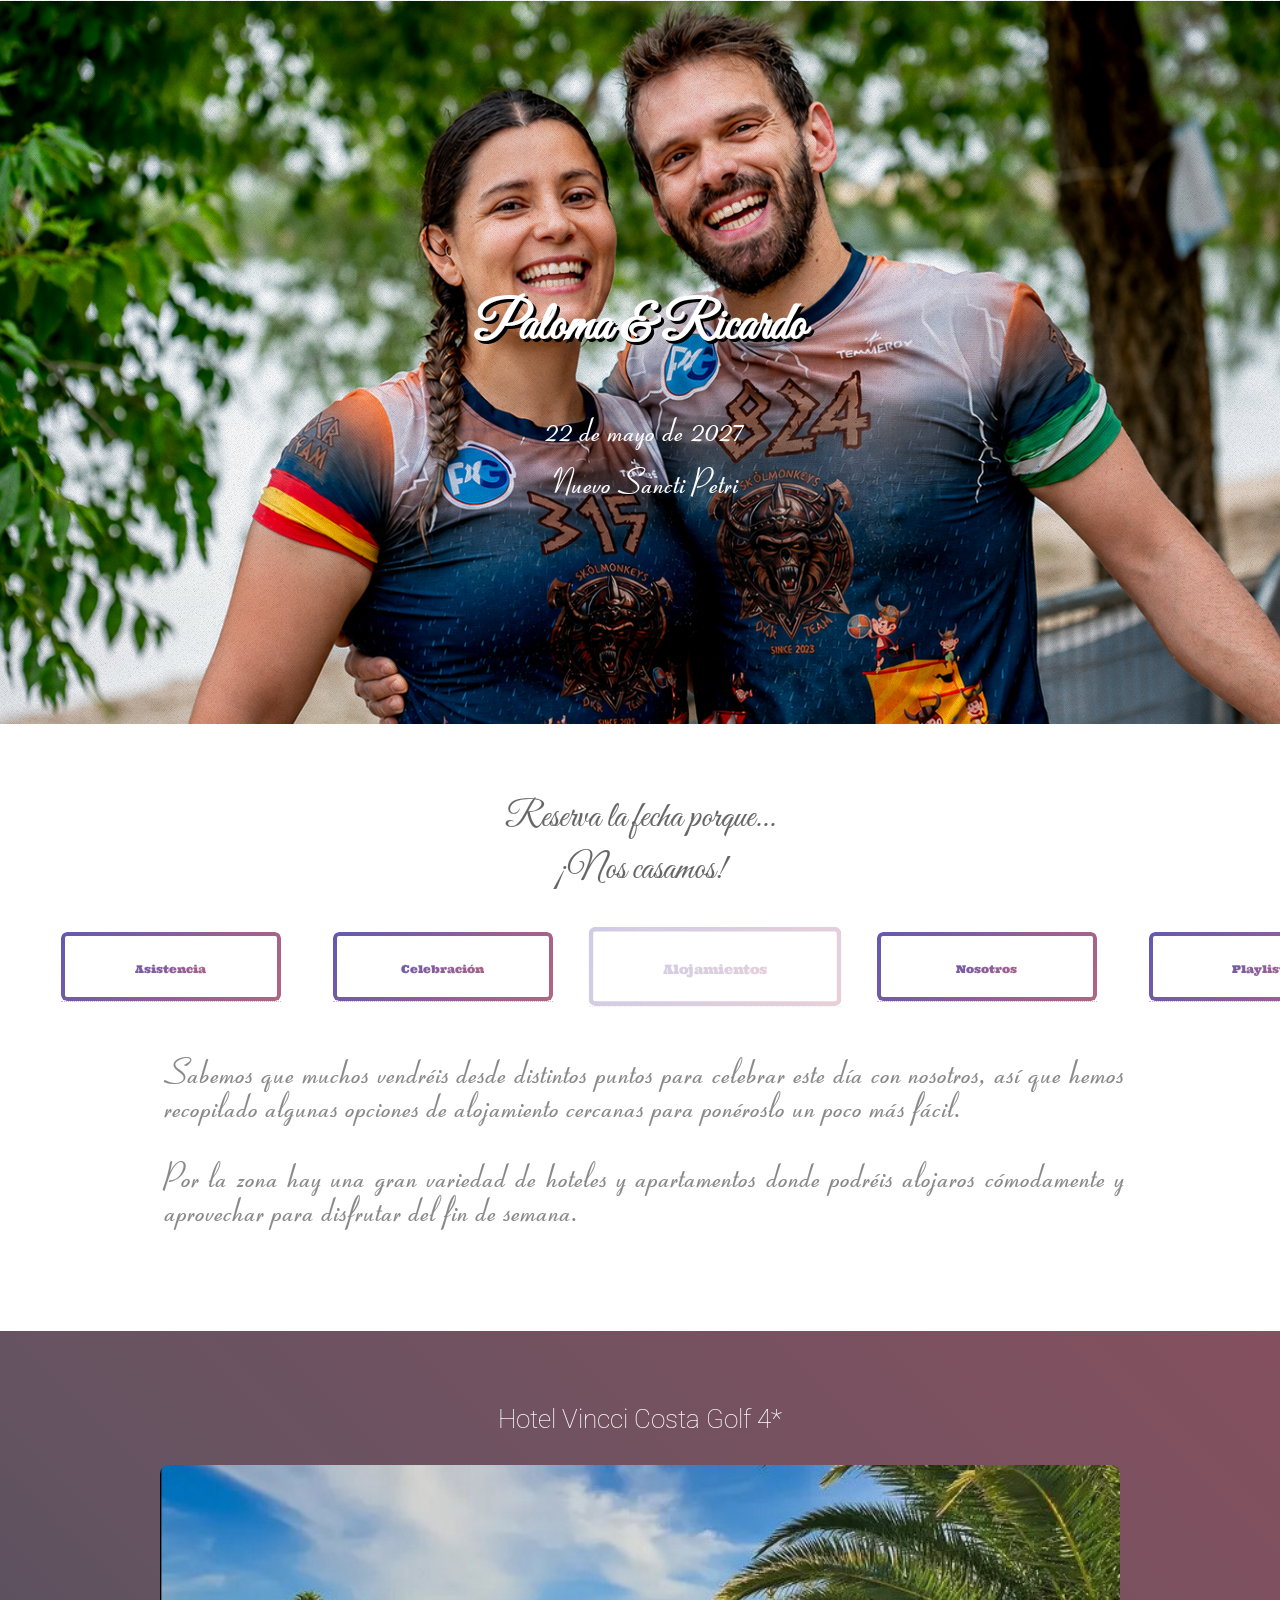
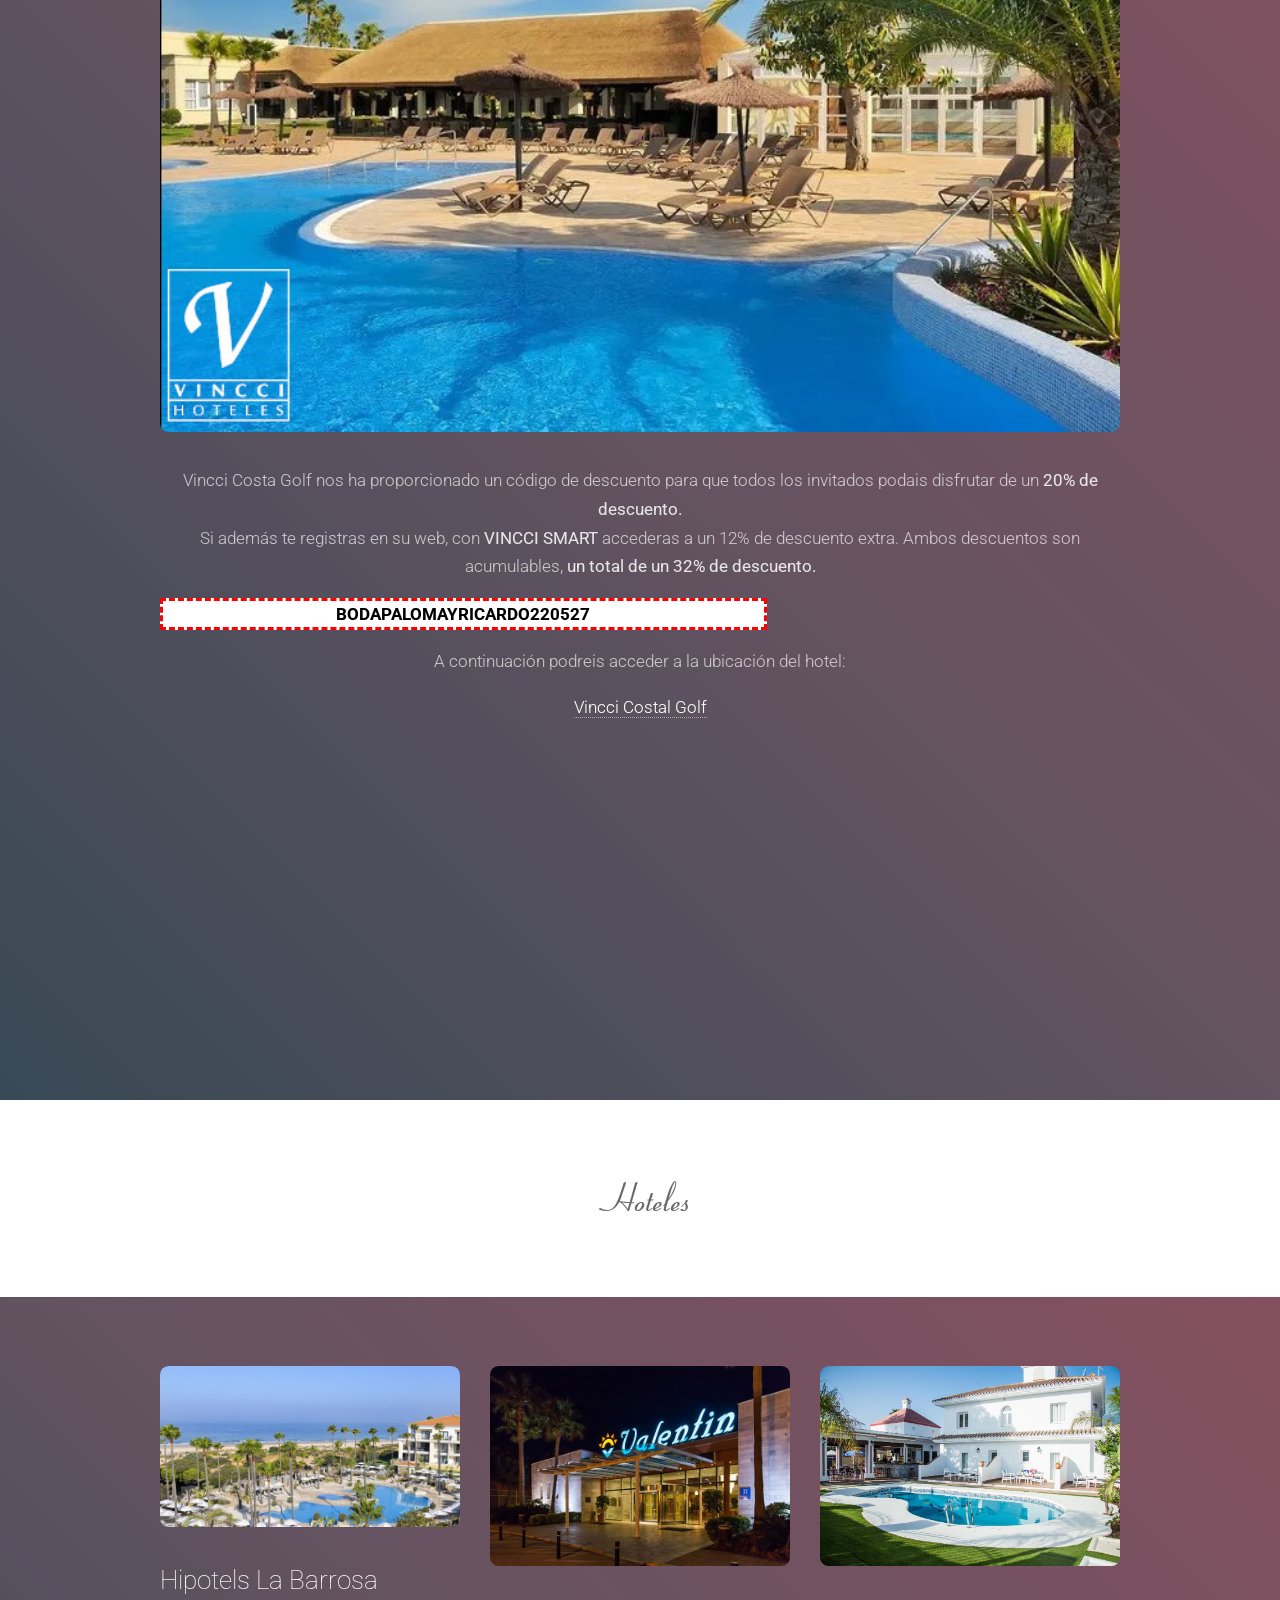
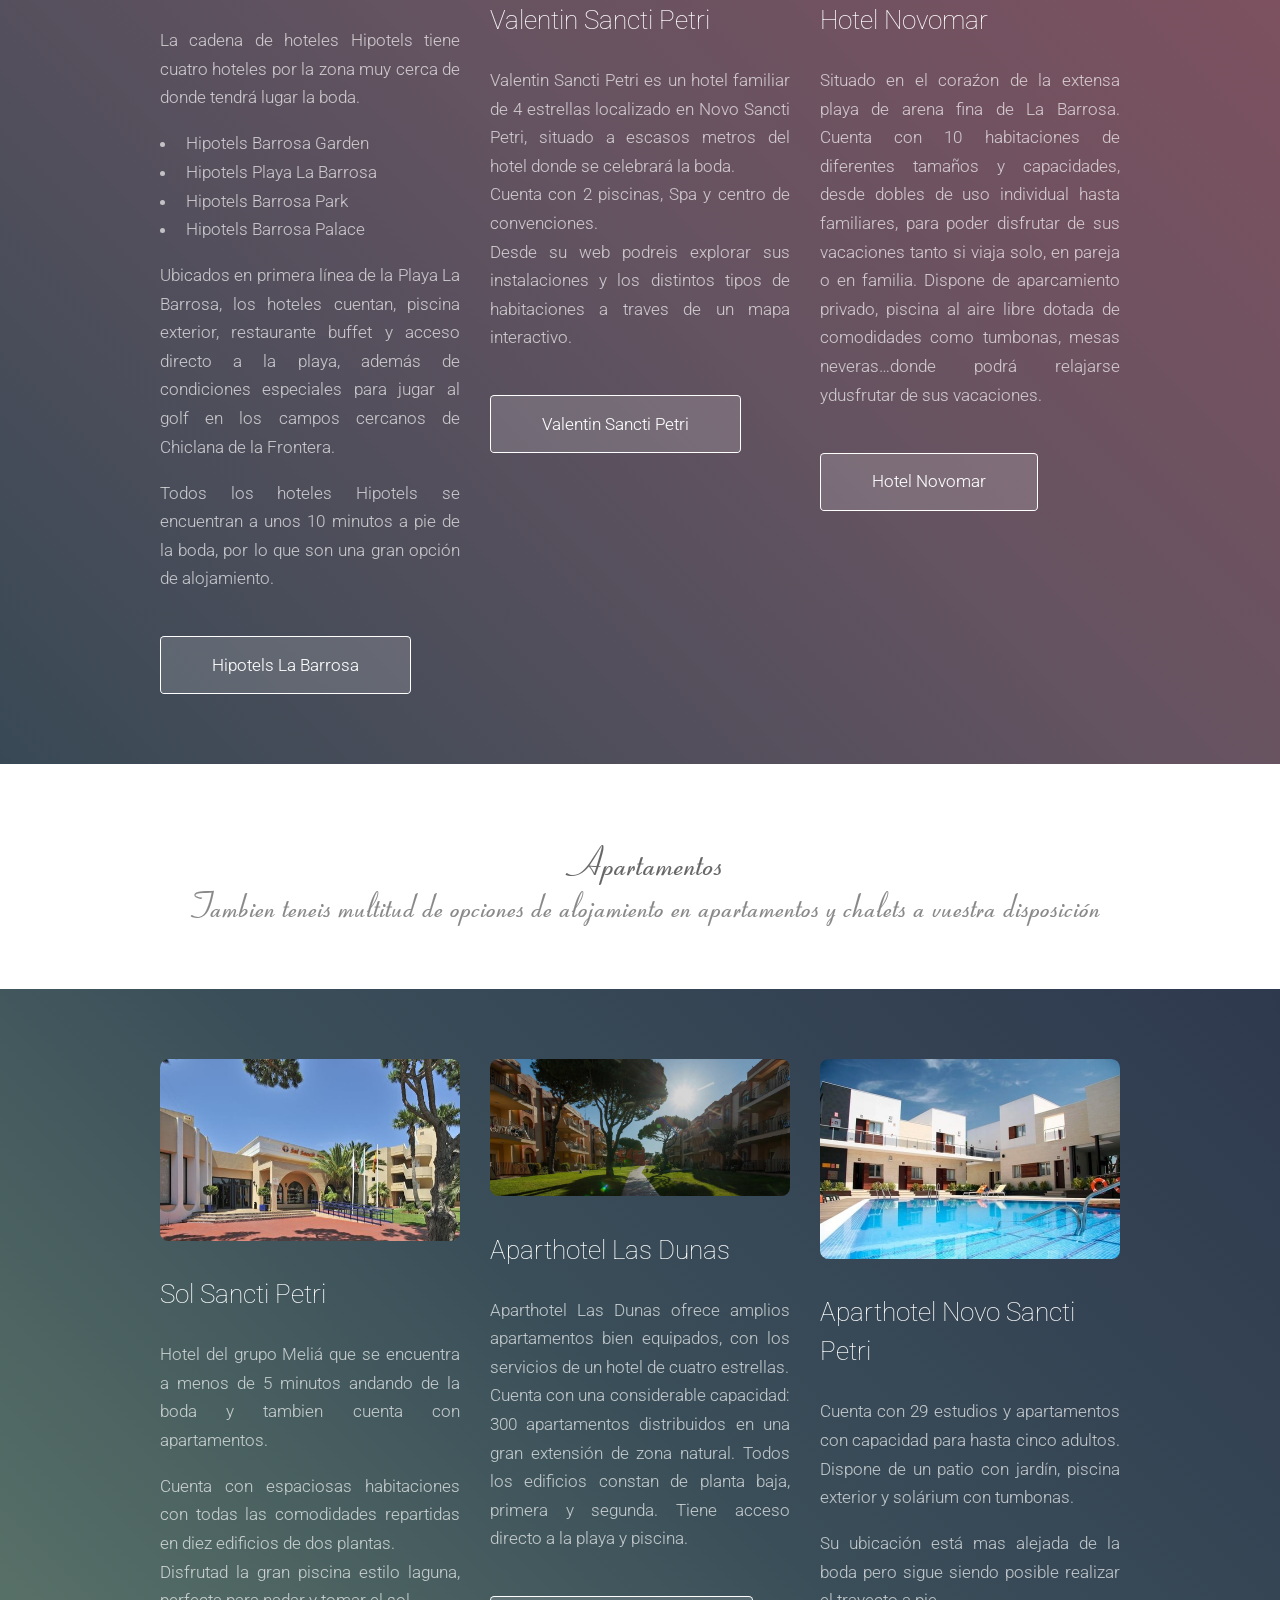
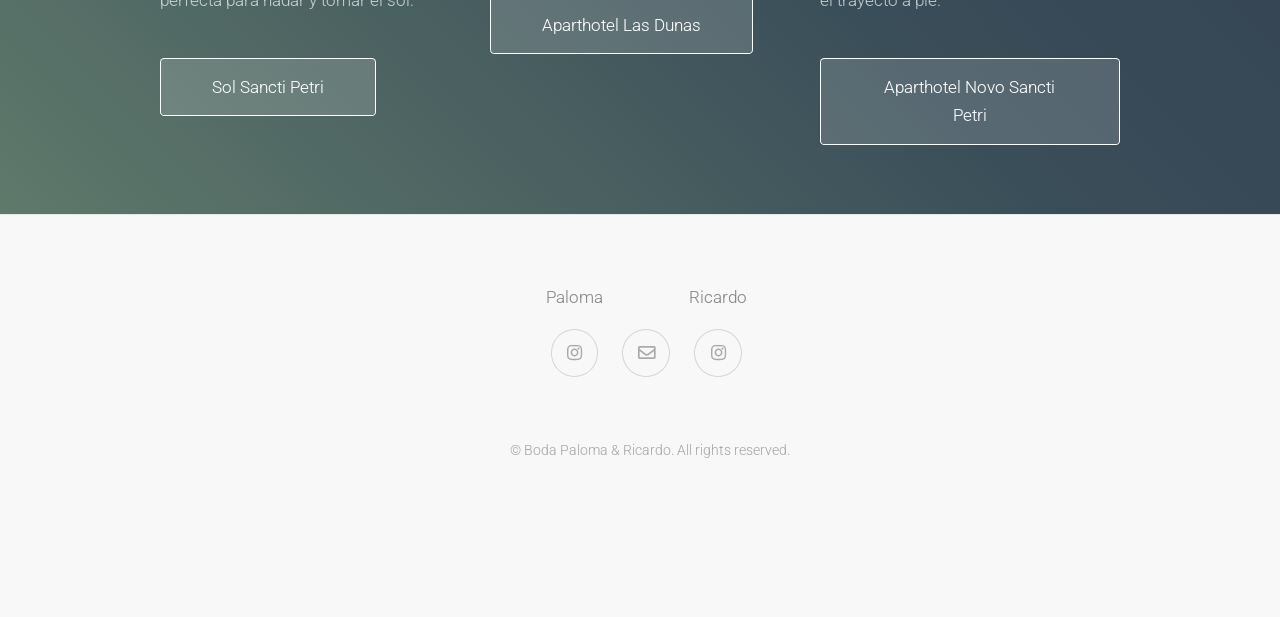
==== alojamientos/index.html @ 30f1cb4a "Update menu links & add bank number hidden" ====
<!DOCTYPE HTML>
<!--
	Tessellate by HTML5 UP
	html5up.net | @ajlkn
	Free for personal and commercial use under the CCA 3.0 license (html5up.net/license)
-->
<html>
	<head>
		<link rel="preconnect" href="https://fonts.googleapis.com">
		<link rel="preconnect" href="https://fonts.gstatic.com" crossorigin>
		<link href="https://fonts.googleapis.com/css2?family=Great+Vibes&display=swap" rel="stylesheet">

		<title>Boda de Paloma y Ricardo</title>
		<meta charset="utf-8" />
		<meta name="viewport" content="width=device-width, initial-scale=1" />
		<link rel="stylesheet" href="../assets/css/main.css" />
	</head>
	<body class="is-preload">

		<!-- Header -->
			<section id="header" class="dark">
				<header class="home">
					<h1>Paloma & Ricardo</h1>
					<p>22 de mayo de 2027</br >
					  Nuevo Sancti Petri</p>
				</header>
			</section>

		<!-- First -->
			<section id="first" class="main">
				<header>
					<div class="post-header">
						<h2 class="subtitle">Reserva la fecha porque... </h2>
						<h2 class="subtitle">¡Nos casamos!</h2>
					</div>	
					<!-- Nav -->
					<nav id="nav">
						<ul class="menu">
							<li><a href="/" class="boton"><span>Asistencia</span></a></li>
							<li><a href="/ubicacion/" class="boton"><span>Celebración</span></a></li>
							<li class="current"><a href="/alojamientos/" class="boton"><span>Alojamientos</span></a></li>
							<li><a href="/nosotros/" class="boton"><span>Nosotros</span></a></li>
							<li><a href="/playlist/" class="boton"><span>Playlist</span></a></li>
						</ul>
					</nav>
				
					<div class="container">
						<p>Sabemos que muchos vendréis desde distintos puntos para celebrar este día con nosotros, así que hemos recopilado algunas opciones de alojamiento cercanas para ponéroslo un poco más fácil.</p>
						<p>Por la zona hay una gran variedad de hoteles y apartamentos donde podréis alojaros cómodamente y aprovechar para disfrutar del fin de semana.</p>
					</div>
				</header>
			</section>

		<!-- Second -->
			<section id="second" class="main">
				<div class="content dark style2 featured">
					<div class="container">
						<div class="row">
							<section>
								<h3>Hotel Vincci Costa Golf 4*</h3>
								<span class="image featured"><img src="../images/vincci-costa-golf.jpg" alt="" /></span>
								<p>Vincci Costa Golf nos ha proporcionado un código de descuento para que todos los invitados podais disfrutar de un <strong>20% de descuento.</strong><br />
									Si además te registras en su web, con <strong>VINCCI SMART</strong> accederas a un 12% de descuento extra. Ambos descuentos son acumulables, <strong>un total de un 32% de descuento.</strong></p>
								<h4 class="discount-code">BODAPALOMAYRICARDO220527</h4>
								<p>A continuación podreis acceder a la ubicación del hotel:</p>
									<a href="https://www.vinccicostagolf.com/es/" target="_blank">Vincci Costal Golf</a><br />
									<iframe class="container map" src="https://www.google.com/maps/embed?pb=!1m18!1m12!1m3!1d3213.0082907038486!2d-6.170984223457722!3d36.36057807237577!2m3!1f0!2f0!3f0!3m2!1i1024!2i768!4f13.1!3m3!1m2!1s0xd0c314fb710b0d3%3A0x38a4dc9fdc85cdd6!2sHotel%20Vincci%20Costa%20Golf!5e0!3m2!1ses!2ses!4v1778486504367!5m2!1ses!2ses" style="border:0;" allowfullscreen="" loading="lazy" referrerpolicy="no-referrer-when-downgrade"></iframe>
							</section>
						</div>
					</div>
				</div>
			</section>

		<!-- Third -->
			<section id="third" class="main">
				<header class="hoteles">
					<div class="container">
						<h2>Hoteles</h2>
					</div>
				</header>
				<div class="content dark style2">
					<div class="container">
						<div class="row">
							<div class="col-4 col-12-narrow">
								<span class="image featured"><img src="../images/hipotelsbarrosa.jpg" alt="" /></span>
								<section>
									<h3>Hipotels La Barrosa</h3>
									<p>La cadena de hoteles Hipotels tiene cuatro hoteles por la zona muy cerca de donde tendrá lugar la boda.</p>
									<ul class="list">
										<li>Hipotels Barrosa Garden</li>
										<li>Hipotels Playa La Barrosa</li>
										<li>Hipotels Barrosa Park</li>
										<li>Hipotels Barrosa Palace</li>
									</ul>
									<p>Ubicados en primera línea de la Playa La Barrosa, los hoteles cuentan, piscina exterior, restaurante buffet y acceso directo a la playa, además de condiciones especiales para jugar al golf en los campos cercanos de Chiclana de la Frontera.</p>
									<p>Todos los hoteles Hipotels se encuentran a unos 10 minutos a pie de la boda, por lo que son una gran opción de alojamiento.</p>
									<footer>
										<a href="https://www.hipotels.com/reservations/bookingstep1.html?chainSelectorValue=29720&checkin=21%2F05%2F2027&hotelIds=100124323%2C100128777%2C100159534%2C100133905&idchain=500143&clientCode=&hsri=02080&lang=es&nights=2&parties=W3siYWR1bHRzIjoyLCJjaGlsZHJlbiI6W119XQ%3D%3D&type=chain&step=1&home=https%3A%2F%2Fwww.hipotels.com%2F&currency=EUR&urlParams=%5Bobject+Object%5D" class="button scrolly">Hipotels La Barrosa</a>
									</footer>
								</section>
							</div>
							<div class="col-4 col-12-narrow">
								<span class="image featured"><img src="../images/Valentin.jpg" alt="" /></span>
								<section>
									<h3>Valentin Sancti Petri</h3>
									<p>Valentin Sancti Petri es un hotel familiar de 4 estrellas localizado en Novo Sancti Petri, situado a escasos metros del hotel donde se celebrará la boda.</br >
										Cuenta con 2 piscinas, Spa y centro de convenciones.</br >
										Desde su web podreis explorar sus instalaciones y los distintos tipos de habitaciones a traves de un mapa interactivo.</p>
									<footer>
										<a href="https://www.valentinsanctipetri.com/" class="button scrolly">Valentin Sancti Petri</a>
									</footer>
								</section>
							</div>
							<div class="col-4 col-12-narrow">
								<span class="image featured"><img src="../images/novomar.jpg" alt="" /></span>
								<section>
									<h3>Hotel Novomar</h3>
									<p>Situado en el coraźon de la extensa playa de arena fina de La Barrosa. 
										Cuenta con 10 habitaciones de diferentes tamaños y capacidades, desde dobles de uso individual hasta familiares, para poder disfrutar de sus vacaciones tanto si viaja solo, en pareja  o en familia.
										Dispone de aparcamiento privado, piscina al aire libre dotada de comodidades como tumbonas, mesas neveras…donde podrá relajarse ydusfrutar de sus vacaciones.</p>
									<footer>
										<a href="https://novomarhotel.es/" class="button scrolly">Hotel Novomar</a>
									</footer>
								</section>
							</div>
						</div>
					</div>
				</div>
			</section>

			<section id="fourth" class="main">
				<header class="apartamentos">
					<div class="container">
						<h2>Apartamentos</h2>
						<p>Tambien teneis multitud de opciones de alojamiento en apartamentos y chalets a vuestra disposición</p>
					</div>
				</header>
				<div class="content dark style3">
					<div class="container">
						<div class="row">
							<div class="col-4 col-12-narrow">
								<span class="image featured"><img src="../images/aparthotel-sol-sancti-petri.jpg" alt="" /></span>
								<section>
									<h3>Sol Sancti Petri</h3>
									<p>Hotel del grupo Meliá que se encuentra a menos de 5 minutos andando de la boda y tambien cuenta con apartamentos.</p>
									<p>Cuenta con espaciosas habitaciones con todas las comodidades repartidas en diez edificios de dos plantas.<br />
										Disfrutad la gran piscina estilo laguna, perfecta para nadar y tomar el sol.</p>
									<footer>
										<a href="https://www.melia.com/es/hoteles/espana/cadiz/sol-sancti-petri-apartamentos" class="button scrolly">Sol Sancti Petri</a>
									</footer>
								</section>
							</div>
							<div class="col-4 col-12-narrow">
								<span class="image featured"><img src="../images/las_dunas.jpeg" alt="" /></span>
								<section>
									<h3>Aparthotel Las Dunas</h3>
									<p>Aparthotel Las Dunas ofrece amplios apartamentos bien equipados, con los servicios de un hotel de cuatro estrellas.</br >
										Cuenta con una considerable capacidad: 300 apartamentos distribuidos en una gran extensión de zona natural.
										Todos los edificios constan de planta baja, primera y segunda.
										Tiene acceso directo a la playa y piscina.</p>
									<footer>
										<a href="https://www.aparthotelasdunas.com/" class="button scrolly">Aparthotel Las Dunas</a>
									</footer>
								</section>
							</div>
							<div class="col-4 col-12-narrow">
								<span class="image featured"><img src="../images/novo_sanctipetri.jpeg" alt="" /></span>
								<section>
									<h3>Aparthotel Novo Sancti Petri</h3>
									<p>Cuenta con 29 estudios y apartamentos con capacidad para hasta cinco adultos. Dispone de un patio con jardín, piscina exterior y solárium con tumbonas.</p>
									<p>Su ubicación está mas alejada de la boda pero sigue siendo posible realizar el trayecto a pie.</p>
									<footer>
										<a href="https://www.aparthotelnovosanctipetri.com/" class="button scrolly">Aparthotel Novo Sancti Petri</a>
									</footer>
								</section>
							</div>
						</div>
					</div>
				</div>
			</section> 

		<!-- Footer -->
			<section id="footer">
				<ul class="icons">
					<li><p>Paloma</p><a href="https://www.instagram.com/pilomagh" class="icon brands fa-instagram"><span class="label">Instagram</span></a></li>
					<li><p class="hidden">Espacio</p><a href="mailto:rilotopi@gmail.com" class="icon fa-regular fa-envelope"><span class="label">Email</span></a></li>
					<li><p>Ricardo</p><a href="https://www.instagram.com/richi_lt" class="icon brands fa-instagram"><span class="label">Instagram</span></a></li>
				</ul>
				<div class="copyright">
					<ul>
						<li>&copy; Boda Paloma & Ricardo. All rights reserved.</li>
					</ul>
				</div>
			</section>

		<!-- Scripts -->
			<script src="assets/js/jquery.min.js"></script>
			<script src="assets/js/jquery.scrolly.min.js"></script>
			<script src="assets/js/browser.min.js"></script>
			<script src="assets/js/breakpoints.min.js"></script>
			<script src="assets/js/util.js"></script>
			<script src="assets/js/main.js"></script>

	</body>
</html>
---- assets/css/main.css ----
@import url("fontawesome-all.min.css");
@import url("https://fonts.googleapis.com/css?family=Roboto:100,100italic,300,300italic,400,400italic");
@import url('https://fonts.googleapis.com/css2?family=Great+Vibes&display=swap');
@import url('https://fonts.googleapis.com/css2?family=Ultra&display=swap');

@import "compass/css3";

@font-face {
    font-family: 'Coronet';
    src: url('../webfonts/Coronet.ttf') format('truetype');
    font-weight: normal;
    font-style: normal;
}

/*
	Tessellate by HTML5 UP
	html5up.net | @ajlkn
	Free for personal and commercial use under the CCA 3.0 license (html5up.net/license)
*/

html, body, div, span, applet, object,
iframe, h1, h2, h3, h4, h5, h6, p, blockquote,
pre, a, abbr, acronym, address, big, cite,
code, del, dfn, em, img, ins, kbd, q, s, samp,
small, strike, strong, sub, sup, tt, var, b,
u, i, center, dl, dt, dd, ol, ul, li, fieldset,
form, label, legend, table, caption, tbody,
tfoot, thead, tr, th, td, article, aside,
canvas, details, embed, figure, figcaption,
footer, header, hgroup, menu, nav, output, ruby,
section, summary, time, mark, audio, video {
	margin: 0;
	padding: 0;
	border: 0;
	font-size: 100%;
	font: inherit;
	vertical-align: baseline;}

article, aside, details, figcaption, figure,
footer, header, hgroup, menu, nav, section {
	display: block;}

body {
	line-height: 1;
}

ol, ul {
	list-style: none;
}

blockquote, q {
	quotes: none;
}

	blockquote:before, blockquote:after, q:before, q:after {
		content: '';
		content: none;
	}

table {
	border-collapse: collapse;
	border-spacing: 0;
}

body {
	-webkit-text-size-adjust: none;
}

mark {
	background-color: transparent;
	color: inherit;
}

input::-moz-focus-inner {
	border: 0;
	padding: 0;
}

input, select, textarea {
	-moz-appearance: none;
	-webkit-appearance: none;
	-ms-appearance: none;
	appearance: none;
}

/* Basic */

	@-ms-viewport {
		width: device-width;
	}

	html {
		box-sizing: border-box;
	}

	*, *:before, *:after {
		box-sizing: inherit;
	}

	body {
		background: #F8F8F8;
		font-family: 'Roboto', sans-serif;
		font-weight: 300;
		font-size: 17pt;
		line-height: 1.75em;
		color: #888;
		-webkit-text-stroke: 0.1px;
	}

		body.is-preload *, body.is-preload *:before, body.is-preload *:after {
			-moz-animation: none !important;
			-webkit-animation: none !important;
			-ms-animation: none !important;
			animation: none !important;
			-moz-transition: none !important;
			-webkit-transition: none !important;
			-ms-transition: none !important;
			transition: none !important;
		}

	.dark {
		color: #aaa;
		color: rgba(255, 255, 255, 0.65);
	}

	input, textarea, select {
		font-family: 'Roboto', sans-serif;
		font-weight: 300;
		font-size: 17pt;
		line-height: 1.75em;
		color: #888;
		-webkit-text-stroke: 0.1px;
	}

	h1, h2, h3, h4, h5, h6 {
		color: #666;
		margin: 0 0 1em 0;
		font-weight: 100;
		line-height: 1.5em;
	}

	h1 a, h2 a, h3 a, h4 a, h5 a, h6 a {
		color: inherit;
		text-decoration: none;
	}

	.dark h1, .dark h2, .dark h3, .dark h4, .dark h5, .dark h6 {
		color: #fff;
	}

	strong, b {
		font-weight: 400;
		color: inherit;
	}

	.dark strong, .dark b {
		color: #fff;
		color: rgba(255, 255, 255, 0.85);
	}

	em, i {
		font-style: italic;
	}

	a {
		-moz-transition: border-bottom-color 0.25s ease-in-out;
		-webkit-transition: border-bottom-color 0.25s ease-in-out;
		-ms-transition: border-bottom-color 0.25s ease-in-out;
		transition: border-bottom-color 0.25s ease-in-out;
		/*color: inherit;*/
		color: inherit;
		text-decoration: none;
		border-bottom: dotted 1px rgba(0, 0, 0, 0.25); 
	}

		a:hover {
			border-bottom-color: rgba(0, 0, 0, 0);
		}

	.dark a {
		color: #fff;
		border-bottom-color: rgba(255, 255, 255, 0.5);
	}

		.dark a:hover {
			border-bottom-color: rgba(255, 255, 255, 0);
		}

	sub {
		position: relative;
		top: 0.5em;
		font-size: 0.8em;
	}

	sup {
		position: relative;
		top: -0.5em;
		font-size: 0.8em;
	}

	hr {
		border: 0;
		border-top: solid 1px #e6e6e6;
		margin: 2em 0 2em 0;
	}

	.dark hr {
		border-top-color: rgba(255, 255, 255, 0.5);
	}

	blockquote {
		border-left: solid 0.25em #e6e6e6;
		padding: 1em 0 1em 2em;
		font-style: italic;
	}

	.dark blockquote {
		border-left-color: rgba(255, 255, 255, 0.5);
	}

	p, ul, ol, dl, table {
		margin-bottom: 1em;
	}

	p {
		text-align: justify;
	}

	header {
		margin-bottom: 1em;
	}

		header h1, header h2, header h3, header h4, header h5, header h6 {
			margin: 0;
		}

		header p {
			display: block;
			margin: 0;
			padding: 0.25em 0 0.5em 0;
			font-family: "Coronet", sans-serif;
			font-size: 2em;
		}

	header.home {
		margin-top: 5em;
	}

	footer {
		padding-top: 1.5em;
	}

	br.clear {
		clear: both;
	}

	.featured {
		text-align: center;
	}

		.featured p {
			text-align: center;
		}

	#first h2 {
		font-weight: 500;
		text-align: justify; 
	}

	#first .subtitle {
    text-align: center;
	}

	#first .limit {
		text-align: center; 
	}

	#first p {
    padding: 0;
    font-size: 2em;
    line-height: 1em;
    font-weight: 300;
		text-align: justify;
		margin-bottom: 1em;
	}

	#first .banner p  {
		text-align: center;
	}

	#first h3 {
		/*font-weight: bold;*/
	}

	h2.intro {
		margin: 0 0 2em 0 !important;
    font-size: 2.5em !important;
	}

	.banner h3 {
		font-family: "Coronet", sans-serif;
		font-size: 2.5em !important;
		font-weight: 800;
	}

	.banner p {
		font-family: "Coronet", sans-serif;
    font-size: 2.25em;
    font-weight: 800;
	}

	.post-header {
		font-family: "Great Vibes", cursive;
  	font-weight: 400;
  	font-style: normal;
	}

	.post-header p {
		font-family: "Great Vibes", cursive !important;
		font-size: 1.5em !important;
		justify-self: center;
	}

	.post-header h2 {
		font-family: "Great Vibes", cursive !important;
		font-size: 2em !important;
	}

/* Container */

	.container {
		margin: 0 auto;
		max-width: 100%;
		width: 1360px;
	}

		.container.medium {
			width: 1020px;
		}

		.container.map {
			width: 30em;
			height: 300px;
		}

		.container.form {
			height: 50em;
		}

		.container .discount-code {
			color: #000;
			background-color: #fff;
			border: red dashed;
			font-weight: bold;
			justify-self: center;
			width: 35em;
		}

		.container.cronograma > p {
			text-align: justify;
			line-height: 57px;
			margin-top: 1.5em;
		}

		.container.cronograma a {
			color: #2909a2;
			font-weight: bold;
		}

		@media screen and (max-width: 1680px) {

			.container {
				width: 1200px;
			}

				.container.medium {
					width: 900px;
				}

		}

		@media screen and (max-width: 1280px) {

			.container {
				width: 960px;
			}

				.container.medium {
					width: 720px;
				}

		}

		@media screen and (max-width: 1000px) {

			.container {
				width: 100% !important;
			}

		}

		@media screen and (max-width: 736px) {

			.container.form {
				height: 91em !important;
			}

			.container .discount-code {
				width: 100%;
			}

			.container.cronograma > p {
				line-height: 1.5em;
			}

		}

/* Row */

	.row {
		display: flex;
		flex-wrap: wrap;
		box-sizing: border-box;
		align-items: stretch;
	}

		.row > * {
			box-sizing: border-box;
		}

		.row.nosotros {
			flex-wrap: nowrap;
		}

		.row.galeria {
			justify-content: center;
		}

		.row.gtr-uniform > * > :last-child {
			margin-bottom: 0;
		}

		.row.aln-left {
			justify-content: flex-start;
		}

		.row.aln-center {
			justify-content: center;
		}

		.row.aln-right {
			justify-content: flex-end;
		}

		.row.aln-top {
			align-items: flex-start;
		}

		.row.aln-middle {
			align-items: center;
		}

		.row.aln-bottom {
			align-items: flex-end;
		}

		.row > .imp {
			order: -1;
		}

		.row > .col-1 {
			width: 8.33333%;
		}

		.row > .off-1 {
			margin-left: 8.33333%;
		}

		.row > .col-2 {
			width: 16.66667%;
		}

		.row > .off-2 {
			margin-left: 16.66667%;
		}

		.row > .col-3 {
			width: 25%;
		}

		.row > .off-3 {
			margin-left: 25%;
		}

		.row > .col-4 {
			width: 33.33333%;
		}

		.row > .off-4 {
			margin-left: 33.33333%;
		}

		.row > .col-5 {
			width: 41.66667%;
		}

		.row > .off-5 {
			margin-left: 41.66667%;
		}

		.row > .col-6 {
			width: 50%;
		}

		.row > .off-6 {
			margin-left: 50%;
		}

		.row > .col-7 {
			width: 58.33333%;
		}

		.row > .off-7 {
			margin-left: 58.33333%;
		}

		.row > .col-8 {
			width: 66.66667%;
		}

		.row > .off-8 {
			margin-left: 66.66667%;
		}

		.row > .col-9 {
			width: 75%;
		}

		.row > .off-9 {
			margin-left: 75%;
		}

		.row > .col-10 {
			width: 83.33333%;
		}

		.row > .off-10 {
			margin-left: 83.33333%;
		}

		.row > .col-11 {
			width: 91.66667%;
		}

		.row > .off-11 {
			margin-left: 91.66667%;
		}

		.row > .col-12 {
			width: 100%;
		}

		.row > .off-12 {
			margin-left: 100%;
		}

		.row.gtr-0 {
			margin-top: 0px;
			margin-left: 0px;
		}

			.row.gtr-0 > * {
				padding: 0px 0 0 0px;
			}

			.row.gtr-0.gtr-uniform {
				margin-top: 0px;
			}

				.row.gtr-0.gtr-uniform > * {
					padding-top: 0px;
				}

		.row.gtr-25 {
			margin-top: -12.5px;
			margin-left: -12.5px;
		}

			.row.gtr-25 > * {
				padding: 12.5px 0 0 12.5px;
			}

			.row.gtr-25.gtr-uniform {
				margin-top: -12.5px;
			}

				.row.gtr-25.gtr-uniform > * {
					padding-top: 12.5px;
				}

		.row.gtr-50 {
			margin-top: -25px;
			margin-left: -25px;
		}

			.row.gtr-50 > * {
				padding: 25px 0 0 25px;
			}

			.row.gtr-50.gtr-uniform {
				margin-top: -25px;
			}

				.row.gtr-50.gtr-uniform > * {
					padding-top: 25px;
				}

		.row {
			margin-top: -50px;
			margin-left: -50px;
		}

			.row > * {
				padding: 50px 0 0 50px;
			}

			.row.gtr-uniform {
				margin-top: -50px;
			}

				.row.gtr-uniform > * {
					padding-top: 50px;
				}

		.row.gtr-150 {
			margin-top: -75px;
			margin-left: -75px;
		}

			.row.gtr-150 > * {
				padding: 75px 0 0 75px;
			}

			.row.gtr-150.gtr-uniform {
				margin-top: -75px;
			}

				.row.gtr-150.gtr-uniform > * {
					padding-top: 75px;
				}

		.row.gtr-200 {
			margin-top: -100px;
			margin-left: -100px;
		}

			.row.gtr-200 > * {
				padding: 100px 0 0 100px;
			}

			.row.gtr-200.gtr-uniform {
				margin-top: -100px;
			}

				.row.gtr-200.gtr-uniform > * {
					padding-top: 100px;
				}

		@media screen and (max-width: 1680px) {

			.row {
				display: flex;
				flex-wrap: wrap;
				box-sizing: border-box;
				align-items: stretch;
			}

				.row > * {
					box-sizing: border-box;
				}

				.row.gtr-uniform > * > :last-child {
					margin-bottom: 0;
				}

				.row.aln-left {
					justify-content: flex-start;
				}

				.row.aln-center {
					justify-content: center;
				}

				.row.aln-right {
					justify-content: flex-end;
				}

				.row.aln-top {
					align-items: flex-start;
				}

				.row.aln-middle {
					align-items: center;
				}

				.row.aln-bottom {
					align-items: flex-end;
				}

				.row > .imp-wide {
					order: -1;
				}

				.row > .col-1-wide {
					width: 8.33333%;
				}

				.row > .off-1-wide {
					margin-left: 8.33333%;
				}

				.row > .col-2-wide {
					width: 16.66667%;
				}

				.row > .off-2-wide {
					margin-left: 16.66667%;
				}

				.row > .col-3-wide {
					width: 25%;
				}

				.row > .off-3-wide {
					margin-left: 25%;
				}

				.row > .col-4-wide {
					width: 33.33333%;
				}

				.row > .off-4-wide {
					margin-left: 33.33333%;
				}

				.row > .col-5-wide {
					width: 41.66667%;
				}

				.row > .off-5-wide {
					margin-left: 41.66667%;
				}

				.row > .col-6-wide {
					width: 50%;
				}

				.row > .off-6-wide {
					margin-left: 50%;
				}

				.row > .col-7-wide {
					width: 58.33333%;
				}

				.row > .off-7-wide {
					margin-left: 58.33333%;
				}

				.row > .col-8-wide {
					width: 66.66667%;
				}

				.row > .off-8-wide {
					margin-left: 66.66667%;
				}

				.row > .col-9-wide {
					width: 75%;
				}

				.row > .off-9-wide {
					margin-left: 75%;
				}

				.row > .col-10-wide {
					width: 83.33333%;
				}

				.row > .off-10-wide {
					margin-left: 83.33333%;
				}

				.row > .col-11-wide {
					width: 91.66667%;
				}

				.row > .off-11-wide {
					margin-left: 91.66667%;
				}

				.row > .col-12-wide {
					width: 100%;
				}

				.row > .off-12-wide {
					margin-left: 100%;
				}

				.row.gtr-0 {
					margin-top: 0px;
					margin-left: 0px;
				}

					.row.gtr-0 > * {
						padding: 0px 0 0 0px;
					}

					.row.gtr-0.gtr-uniform {
						margin-top: 0px;
					}

						.row.gtr-0.gtr-uniform > * {
							padding-top: 0px;
						}

				.row.gtr-25 {
					margin-top: -10px;
					margin-left: -10px;
				}

					.row.gtr-25 > * {
						padding: 10px 0 0 10px;
					}

					.row.gtr-25.gtr-uniform {
						margin-top: -10px;
					}

						.row.gtr-25.gtr-uniform > * {
							padding-top: 10px;
						}

				.row.gtr-50 {
					margin-top: -20px;
					margin-left: -20px;
				}

					.row.gtr-50 > * {
						padding: 20px 0 0 20px;
					}

					.row.gtr-50.gtr-uniform {
						margin-top: -20px;
					}

						.row.gtr-50.gtr-uniform > * {
							padding-top: 20px;
						}

				.row {
					margin-top: -40px;
					margin-left: -40px;
				}

					.row > * {
						padding: 40px 0 0 40px;
					}

					.row.gtr-uniform {
						margin-top: -40px;
					}

						.row.gtr-uniform > * {
							padding-top: 40px;
						}

				.row.gtr-150 {
					margin-top: -60px;
					margin-left: -60px;
				}

					.row.gtr-150 > * {
						padding: 60px 0 0 60px;
					}

					.row.gtr-150.gtr-uniform {
						margin-top: -60px;
					}

						.row.gtr-150.gtr-uniform > * {
							padding-top: 60px;
						}

				.row.gtr-200 {
					margin-top: -80px;
					margin-left: -80px;
				}

					.row.gtr-200 > * {
						padding: 80px 0 0 80px;
					}

					.row.gtr-200.gtr-uniform {
						margin-top: -80px;
					}

						.row.gtr-200.gtr-uniform > * {
							padding-top: 80px;
						}

		}

		@media screen and (max-width: 1280px) {

			.row {
				display: flex;
				flex-wrap: wrap;
				box-sizing: border-box;
				align-items: stretch;
			}

				.row > * {
					box-sizing: border-box;
				}

				.row.gtr-uniform > * > :last-child {
					margin-bottom: 0;
				}

				.row.aln-left {
					justify-content: flex-start;
				}

				.row.aln-center {
					justify-content: center;
				}

				.row.aln-right {
					justify-content: flex-end;
				}

				.row.aln-top {
					align-items: flex-start;
				}

				.row.aln-middle {
					align-items: center;
				}

				.row.aln-bottom {
					align-items: flex-end;
				}

				.row > .imp-normal {
					order: -1;
				}

				.row > .col-1-normal {
					width: 8.33333%;
				}

				.row > .off-1-normal {
					margin-left: 8.33333%;
				}

				.row > .col-2-normal {
					width: 16.66667%;
				}

				.row > .off-2-normal {
					margin-left: 16.66667%;
				}

				.row > .col-3-normal {
					width: 25%;
				}

				.row > .off-3-normal {
					margin-left: 25%;
				}

				.row > .col-4-normal {
					width: 33.33333%;
				}

				.row > .off-4-normal {
					margin-left: 33.33333%;
				}

				.row > .col-5-normal {
					width: 41.66667%;
				}

				.row > .off-5-normal {
					margin-left: 41.66667%;
				}

				.row > .col-6-normal {
					width: 50%;
				}

				.row > .off-6-normal {
					margin-left: 50%;
				}

				.row > .col-7-normal {
					width: 58.33333%;
				}

				.row > .off-7-normal {
					margin-left: 58.33333%;
				}

				.row > .col-8-normal {
					width: 66.66667%;
				}

				.row > .off-8-normal {
					margin-left: 66.66667%;
				}

				.row > .col-9-normal {
					width: 75%;
				}

				.row > .off-9-normal {
					margin-left: 75%;
				}

				.row > .col-10-normal {
					width: 83.33333%;
				}

				.row > .off-10-normal {
					margin-left: 83.33333%;
				}

				.row > .col-11-normal {
					width: 91.66667%;
				}

				.row > .off-11-normal {
					margin-left: 91.66667%;
				}

				.row > .col-12-normal {
					width: 100%;
				}

				.row > .off-12-normal {
					margin-left: 100%;
				}

				.row.gtr-0 {
					margin-top: 0px;
					margin-left: 0px;
				}

					.row.gtr-0 > * {
						padding: 0px 0 0 0px;
					}

					.row.gtr-0.gtr-uniform {
						margin-top: 0px;
					}

						.row.gtr-0.gtr-uniform > * {
							padding-top: 0px;
						}

				.row.gtr-25 {
					margin-top: -7.5px;
					margin-left: -7.5px;
				}

					.row.gtr-25 > * {
						padding: 7.5px 0 0 7.5px;
					}

					.row.gtr-25.gtr-uniform {
						margin-top: -7.5px;
					}

						.row.gtr-25.gtr-uniform > * {
							padding-top: 7.5px;
						}

				.row.gtr-50 {
					margin-top: -15px;
					margin-left: -15px;
				}

					.row.gtr-50 > * {
						padding: 15px 0 0 15px;
					}

					.row.gtr-50.gtr-uniform {
						margin-top: -15px;
					}

						.row.gtr-50.gtr-uniform > * {
							padding-top: 15px;
						}

				.row {
					margin-top: -30px;
					margin-left: -30px;
				}

					.row > * {
						padding: 30px 0 0 30px;
					}

					.row.gtr-uniform {
						margin-top: -30px;
					}

						.row.gtr-uniform > * {
							padding-top: 30px;
						}

				.row.gtr-150 {
					margin-top: -45px;
					margin-left: -45px;
				}

					.row.gtr-150 > * {
						padding: 45px 0 0 45px;
					}

					.row.gtr-150.gtr-uniform {
						margin-top: -45px;
					}

						.row.gtr-150.gtr-uniform > * {
							padding-top: 45px;
						}

				.row.gtr-200 {
					margin-top: -60px;
					margin-left: -60px;
				}

					.row.gtr-200 > * {
						padding: 60px 0 0 60px;
					}

					.row.gtr-200.gtr-uniform {
						margin-top: -60px;
					}

						.row.gtr-200.gtr-uniform > * {
							padding-top: 60px;
						}

		}

		@media screen and (max-width: 1000px) {

			.row {
				display: flex;
				flex-wrap: wrap;
				box-sizing: border-box;
				align-items: stretch;
			}

				.row > * {
					box-sizing: border-box;
				}

				.row.gtr-uniform > * > :last-child {
					margin-bottom: 0;
				}

				.row.aln-left {
					justify-content: flex-start;
				}

				.row.aln-center {
					justify-content: center;
				}

				.row.aln-right {
					justify-content: flex-end;
				}

				.row.aln-top {
					align-items: flex-start;
				}

				.row.aln-middle {
					align-items: center;
				}

				.row.aln-bottom {
					align-items: flex-end;
				}

				.row > .imp-narrow {
					order: -1;
				}

				.row > .col-1-narrow {
					width: 8.33333%;
				}

				.row > .off-1-narrow {
					margin-left: 8.33333%;
				}

				.row > .col-2-narrow {
					width: 16.66667%;
				}

				.row > .off-2-narrow {
					margin-left: 16.66667%;
				}

				.row > .col-3-narrow {
					width: 25%;
				}

				.row > .off-3-narrow {
					margin-left: 25%;
				}

				.row > .col-4-narrow {
					width: 33.33333%;
				}

				.row > .off-4-narrow {
					margin-left: 33.33333%;
				}

				.row > .col-5-narrow {
					width: 41.66667%;
				}

				.row > .off-5-narrow {
					margin-left: 41.66667%;
				}

				.row > .col-6-narrow {
					width: 50%;
				}

				.row > .off-6-narrow {
					margin-left: 50%;
				}

				.row > .col-7-narrow {
					width: 58.33333%;
				}

				.row > .off-7-narrow {
					margin-left: 58.33333%;
				}

				.row > .col-8-narrow {
					width: 66.66667%;
				}

				.row > .off-8-narrow {
					margin-left: 66.66667%;
				}

				.row > .col-9-narrow {
					width: 75%;
				}

				.row > .off-9-narrow {
					margin-left: 75%;
				}

				.row > .col-10-narrow {
					width: 83.33333%;
				}

				.row > .off-10-narrow {
					margin-left: 83.33333%;
				}

				.row > .col-11-narrow {
					width: 91.66667%;
				}

				.row > .off-11-narrow {
					margin-left: 91.66667%;
				}

				.row > .col-12-narrow {
					width: 100%;
				}

				.row > .off-12-narrow {
					margin-left: 100%;
				}

				.row.gtr-0 {
					margin-top: 0px;
					margin-left: 0px;
				}

					.row.gtr-0 > * {
						padding: 0px 0 0 0px;
					}

					.row.gtr-0.gtr-uniform {
						margin-top: 0px;
					}

						.row.gtr-0.gtr-uniform > * {
							padding-top: 0px;
						}

				.row.gtr-25 {
					margin-top: -6.25px;
					margin-left: -6.25px;
				}

					.row.gtr-25 > * {
						padding: 6.25px 0 0 6.25px;
					}

					.row.gtr-25.gtr-uniform {
						margin-top: -6.25px;
					}

						.row.gtr-25.gtr-uniform > * {
							padding-top: 6.25px;
						}

				.row.gtr-50 {
					margin-top: -12.5px;
					margin-left: -12.5px;
				}

					.row.gtr-50 > * {
						padding: 12.5px 0 0 12.5px;
					}

					.row.gtr-50.gtr-uniform {
						margin-top: -12.5px;
					}

						.row.gtr-50.gtr-uniform > * {
							padding-top: 12.5px;
						}

				.row {
					margin-top: -25px;
					margin-left: -25px;
				}

					.row > * {
						padding: 25px 0 0 25px;
					}

					.row.gtr-uniform {
						margin-top: -25px;
					}

						.row.gtr-uniform > * {
							padding-top: 25px;
						}

				.row.gtr-150 {
					margin-top: -37.5px;
					margin-left: -37.5px;
				}

					.row.gtr-150 > * {
						padding: 37.5px 0 0 37.5px;
					}

					.row.gtr-150.gtr-uniform {
						margin-top: -37.5px;
					}

						.row.gtr-150.gtr-uniform > * {
							padding-top: 37.5px;
						}

				.row.gtr-200 {
					margin-top: -50px;
					margin-left: -50px;
				}

					.row.gtr-200 > * {
						padding: 50px 0 0 50px;
					}

					.row.gtr-200.gtr-uniform {
						margin-top: -50px;
					}

						.row.gtr-200.gtr-uniform > * {
							padding-top: 50px;
						}

		}

		@media screen and (max-width: 736px) {

			.row {
				display: flex;
				flex-wrap: wrap;
				box-sizing: border-box;
				align-items: stretch;
			}

				.row > * {
					box-sizing: border-box;
				}

				.row.gtr-uniform > * > :last-child {
					margin-bottom: 0;
				}

				.row.aln-left {
					justify-content: flex-start;
				}

				.row.aln-center {
					justify-content: center;
				}

				.row.aln-right {
					justify-content: flex-end;
				}

				.row.aln-top {
					align-items: flex-start;
				}

				.row.aln-middle {
					align-items: center;
				}

				.row.aln-bottom {
					align-items: flex-end;
				}

				.row > .imp-mobile {
					order: -1;
				}

				.row > .col-1-mobile {
					width: 8.33333%;
				}

				.row > .off-1-mobile {
					margin-left: 8.33333%;
				}

				.row > .col-2-mobile {
					width: 16.66667%;
				}

				.row > .off-2-mobile {
					margin-left: 16.66667%;
				}

				.row > .col-3-mobile {
					width: 25%;
				}

				.row > .off-3-mobile {
					margin-left: 25%;
				}

				.row > .col-4-mobile {
					width: 33.33333%;
				}

				.row > .off-4-mobile {
					margin-left: 33.33333%;
				}

				.row > .col-5-mobile {
					width: 41.66667%;
				}

				.row > .off-5-mobile {
					margin-left: 41.66667%;
				}

				.row > .col-6-mobile {
					width: 50%;
				}

				.row > .off-6-mobile {
					margin-left: 50%;
				}

				.row > .col-7-mobile {
					width: 58.33333%;
				}

				.row > .off-7-mobile {
					margin-left: 58.33333%;
				}

				.row > .col-8-mobile {
					width: 66.66667%;
				}

				.row > .off-8-mobile {
					margin-left: 66.66667%;
				}

				.row > .col-9-mobile {
					width: 75%;
				}

				.row > .off-9-mobile {
					margin-left: 75%;
				}

				.row > .col-10-mobile {
					width: 83.33333%;
				}

				.row > .off-10-mobile {
					margin-left: 83.33333%;
				}

				.row > .col-11-mobile {
					width: 91.66667%;
				}

				.row > .off-11-mobile {
					margin-left: 91.66667%;
				}

				.row > .col-12-mobile {
					width: 100%;
				}

				.row > .off-12-mobile {
					margin-left: 100%;
				}

				.row.gtr-0 {
					margin-top: 0px;
					margin-left: 0px;
				}

					.row.gtr-0 > * {
						padding: 0px 0 0 0px;
					}

					.row.gtr-0.gtr-uniform {
						margin-top: 0px;
					}

						.row.gtr-0.gtr-uniform > * {
							padding-top: 0px;
						}

				.row.gtr-25 {
					margin-top: -5px;
					margin-left: -5px;
				}

					.row.gtr-25 > * {
						padding: 5px 0 0 5px;
					}

					.row.gtr-25.gtr-uniform {
						margin-top: -5px;
					}

						.row.gtr-25.gtr-uniform > * {
							padding-top: 5px;
						}

				.row.gtr-50 {
					margin-top: -10px;
					margin-left: -10px;
				}

					.row.gtr-50 > * {
						padding: 10px 0 0 10px;
					}

					.row.gtr-50.gtr-uniform {
						margin-top: -10px;
					}

						.row.gtr-50.gtr-uniform > * {
							padding-top: 10px;
						}

				.row {
					margin-top: -20px;
					margin-left: -20px;
				}

					.row > * {
						padding: 20px 0 0 20px;
					}

					.row.gtr-uniform {
						margin-top: -20px;
					}

						.row.gtr-uniform > * {
							padding-top: 20px;
						}

				.row.gtr-150 {
					margin-top: -30px;
					margin-left: -30px;
				}

					.row.gtr-150 > * {
						padding: 30px 0 0 30px;
					}

					.row.gtr-150.gtr-uniform {
						margin-top: -30px;
					}

						.row.gtr-150.gtr-uniform > * {
							padding-top: 30px;
						}

				.row.gtr-200 {
					margin-top: -40px;
					margin-left: -40px;
				}

					.row.gtr-200 > * {
						padding: 40px 0 0 40px;
					}

					.row.gtr-200.gtr-uniform {
						margin-top: -40px;
					}

						.row.gtr-200.gtr-uniform > * {
							padding-top: 40px;
						}

			.row.banner {
				flex-wrap: nowrap;
			}
		}

/* Sections/Article */

	section,
	article {
		margin-bottom: 3em;
	}

	section > :last-child,
	article > :last-child,
	section:last-child,
	article:last-child {
		margin-bottom: 0;
	}

	.row > section,
	.row > article {
		margin-bottom: 0;
	}

/* Image */

	.image {
		position: relative;
		display: inline-block;
		border: 0;
	}

		.image:after {
			content: '';
			position: absolute;
			left: 0;
			top: 0;
			width: 100%;
			height: 100%;
			/*background: url("images/overlay.png");*/
		}

		.image img {
			display: block;
			width: 100%;
			border-radius: 0.5em;
		}

		.image img.logo {
			place-self: center;
			margin-top: 4em;
		}

		.image.featured {
			display: block;
			width: 100%;
			margin: 0 0 2em 0;
		}

		.image.fit {
			display: block;
			width: 100%;
		}

			/*.image.fit img {
				height: 13em;
			}*/

		.image.left {
			float: left;
			margin: 0 2em 2em 0;
		}

		.image.centered {
			display: block;
			margin: 0 0 2em 0;
		}

			.image.centered img {
				margin: 0 auto;
				width: auto;
			}

		img {
			width: 100%;
		}

		img.normal-image, img.reverse-image, img.pedida-almeria, img.pedida-irlanda {
			cursor: pointer;
		}

		img.reverse-image{
			transform: scaleX(-1);
		}

		img.dos-pi-erre {
			display: block;
			width: 50%;
			justify-self: center;
			border-radius: 1em;
		}
/* List */

	ul {
		list-style: none;
		padding-left: 1em;
		display: inline-flex;
	}

	ul.list {
		display: block;
		list-style-type: disc;
	}

		ul li {
			padding-left: 0.5em;
		}

	ol {
		list-style: decimal;
		padding-left: 1.25em;
	}

		ol li {
			padding-left: 0.25em;
		}

/* Icons */

	ul.icons {
		cursor: default;
		list-style: none;
		padding-left: 0;
	}

		ul.icons li {
			display: inline-block;
			padding-left: 0.75em;
		}

		ul.icons p.hidden {
			color: transparent;
		}

		ul.icons a {
			-moz-transition: background-color 0.25s ease-in-out;
			-webkit-transition: background-color 0.25s ease-in-out;
			-ms-transition: background-color 0.25s ease-in-out;
			transition: background-color 0.25s ease-in-out;
			display: inline-block;
			width: 2.75em;
			height: 2.75em;
			line-height: 2.8em;
			text-align: center;
			border: 0;
			box-shadow: inset 0 0 0 1px #e6e6e6;
			border-radius: 100%;
			color: #aaa;
		}

			ul.icons a:hover {
				background: rgba(0, 0, 0, 0.025);
			}

/* Menu */
	section#first {
		background: #fff;
	}

	nav#nav {
		place-self: center;
		margin: 2em;
		max-width: 100%;
	}

	ul.menu {
		cursor: default;
		list-style: none;
		padding-left: 0;
	}
		ul.menu a {
			color: #fff;
		}

		ul.menu li { 
			display: inline-block;
			margin: 0 0 0 0.5em;
			padding: 0;
			/*padding: 15px 32px;*/
			text-align: center;
			cursor: pointer;
    	margin: 0 1.5em;
    	border: none;
			/*border-radius: 8px;*/
			transition: all 0.3s ease;
  		/*agregamos sombra interior*/
  		/*box-shadow: inset -2px -2px 6px #000000;*/
			opacity: 100%;
			/*background: #7a7a7a;*/
		}

			ul.menu li.current {
				/*border: solid 3px #b3ae0b;*/
    		opacity: 30%;
    		/*background: #666666;*/
				transform: scale(1.15); 
			}

			ul.menu li:hover {
				/* Darker Grey */
				/*background: #666666;*/
				transform: scale(1.15);
			}


/* Actions */

	ul.actions {
		display: -moz-flex;
		display: -webkit-flex;
		display: -ms-flex;
		display: flex;
		cursor: default;
		list-style: none;
		margin-left: -1em;
		padding-left: 0;
	}

		ul.actions li {
			padding: 0 0 0 1em;
			vertical-align: middle;
		}

		ul.actions.special {
			-moz-justify-content: center;
			-webkit-justify-content: center;
			-ms-justify-content: center;
			justify-content: center;
			width: 100%;
			margin-left: 0;
		}

			ul.actions.special li:first-child {
				padding-left: 0;
			}

		ul.actions.stacked {
			-moz-flex-direction: column;
			-webkit-flex-direction: column;
			-ms-flex-direction: column;
			flex-direction: column;
			margin-left: 0;
		}

			ul.actions.stacked li {
				padding: 1.25em 0 0 0;
			}

				ul.actions.stacked li:first-child {
					padding-top: 0;
				}

		ul.actions.fit {
			width: calc(100% + 1em);
		}

			ul.actions.fit li {
				-moz-flex-grow: 1;
				-webkit-flex-grow: 1;
				-ms-flex-grow: 1;
				flex-grow: 1;
				-moz-flex-shrink: 1;
				-webkit-flex-shrink: 1;
				-ms-flex-shrink: 1;
				flex-shrink: 1;
				width: 100%;
			}

				ul.actions.fit li > * {
					width: 100%;
				}

			ul.actions.fit.stacked {
				width: 100%;
			}

		@media screen and (max-width: 1000px) {

			ul.actions {
				-moz-justify-content: center;
				-webkit-justify-content: center;
				-ms-justify-content: center;
				justify-content: center;
				width: 100%;
				margin-left: 0;
			}

				ul.actions li:first-child {
					padding-left: 0;
				}

		}

		@media screen and (max-width: 736px) {

			ul.actions:not(.fixed) {
				-moz-flex-direction: column;
				-webkit-flex-direction: column;
				-ms-flex-direction: column;
				flex-direction: column;
				margin-left: 0;
				width: 100% !important;
			}

				ul.actions:not(.fixed) li {
					-moz-flex-grow: 1;
					-webkit-flex-grow: 1;
					-ms-flex-grow: 1;
					flex-grow: 1;
					-moz-flex-shrink: 1;
					-webkit-flex-shrink: 1;
					-ms-flex-shrink: 1;
					flex-shrink: 1;
					padding: 1em 0 0 0;
					text-align: center;
					width: 100%;
				}

					ul.actions:not(.fixed) li > * {
						width: 100%;
					}

					ul.actions:not(.fixed) li:first-child {
						padding-top: 0;
					}

					ul.actions:not(.fixed) li input[type="submit"],
					ul.actions:not(.fixed) li input[type="reset"],
					ul.actions:not(.fixed) li input[type="button"],
					ul.actions:not(.fixed) li button,
					ul.actions:not(.fixed) li .button {
						width: 100%;
					}

						ul.actions:not(.fixed) li input[type="submit"].icon:before,
						ul.actions:not(.fixed) li input[type="reset"].icon:before,
						ul.actions:not(.fixed) li input[type="button"].icon:before,
						ul.actions:not(.fixed) li button.icon:before,
						ul.actions:not(.fixed) li .button.icon:before {
							margin-left: -0.5em;
						}

		}

/* Form */

	form .actions {
		margin-bottom: 0;
	}

	form label {
		display: block;
	}

	form input[type="text"],
	form input[type="email"],
	form input[type="password"],
	form select,
	form .select,
	form textarea {
		-moz-transition: all 0.25s ease-in-out;
		-webkit-transition: all 0.25s ease-in-out;
		-ms-transition: all 0.25s ease-in-out;
		transition: all 0.25s ease-in-out;
		-moz-appearance: none;
		-webkit-appearance: none;
		-ms-appearance: none;
		appearance: none;
		display: block;
		box-shadow: inset 0 0 0 1px #e6e6e6;
		background: #f8f8f8;
		width: 100%;
		padding: 0.85em 1em 0.85em 1em;
		border-radius: 0.25em;
		border: 0;
	}

		form input[type="text"]:focus,
		form input[type="email"]:focus,
		form input[type="password"]:focus,
		form select:focus,
		form .select:focus,
		form textarea:focus {
			outline: 0;
			box-shadow: inset 0 0 0 1px #afd9e0;
			background: #fcfcfc;
		}

	form input[type="text"],
	form input[type="email"],
	form input[type="password"],
	form select {
		line-height: 1.25em;
	}

	form textarea {
		min-height: 13em;
	}

	form select {
		position: relative;
	}

		form select option:not(:checked) {
			color: #000;
		}

	form .select {
		position: relative;
		padding: 0;
		overflow-x: hidden;
		outline: 0;
	}

		form .select select {
			width: calc(100% + 2em);
			background: none !important;
			box-shadow: none !important;
			border: 0 !important;
			cursor: pointer;
		}

			form .select select::-moz-focus-inner {
				border: 0;
				outline: 0;
			}

		form .select:before {
			content: '';
			position: absolute;
			top: 15%;
			right: 1em;
			width: 1.25em;
			height: 75%;
			background: url("images/arrow.svg") center center no-repeat;
			background-size: contain;
			z-index: 0;
		}

		form .select select::-ms-expand {
			display: none;
		}

	form ::-moz-focus-inner {
		border: 0;
	}

	form ::-webkit-input-placeholder {
		color: #aaa !important;
	}

	form :-moz-placeholder {
		color: #555 !important;
	}

	form ::-moz-placeholder {
		color: #555 !important;
	}

	form :-ms-input-placeholder {
		color: #555 !important;
	}

	.dark form input[type="text"],
	.dark form input[type="email"],
	.dark form input[type="password"],
	.dark form select,
	.dark form .select,
	.dark form textarea {
		background: none;
		box-shadow: inset 0 0 0 1px rgba(255, 255, 255, 0.5);
		color: #fff;
	}

		.dark form input[type="text"]:focus,
		.dark form input[type="email"]:focus,
		.dark form input[type="password"]:focus,
		.dark form select:focus,
		.dark form .select:focus,
		.dark form textarea:focus {
			background: rgba(255, 255, 255, 0.1);
			box-shadow: inset 0 0 0 1px #fff;
		}

	.dark form .select:before {
		background: url("images/dark-arrow.svg") center center no-repeat;
		background-size: contain;
	}

	.dark form .formerize-placeholder {
		color: #aaa !important;
		color: rgba(255, 255, 255, 0.85) !important;
	}

	.dark form ::-webkit-input-placeholder {
		color: rgba(255, 255, 255, 0.85) !important;
	}

	.dark form :-moz-placeholder {
		color: rgba(255, 255, 255, 0.85) !important;
	}

	.dark form ::-moz-placeholder {
		color: rgba(255, 255, 255, 0.85) !important;
	}

	.dark form :-ms-input-placeholder {
		color: rgba(255, 255, 255, 0.85) !important;
	}

/* Table */

	table {
		width: 100%;
	}

		table.default {
			width: 100%;
			border-collapse: collapse;
		}

			table.default tbody tr {
				border: solid 1px #e6e6e6;
			}

				table.default tbody tr:nth-child(2n+2) {
					background: #f8f8f8;
				}

			table.default td {
				padding: 0.5em 1em 0.5em 1em;
			}

			table.default th {
				text-align: left;
				padding: 0.5em 1em 1em 1em;
			}

			table.default tfoot td {
				padding-top: 1em;
			}

	.dark table.default tbody tr {
		border-color: rgba(255, 255, 255, 0.5);
	}

		.dark table.default tbody tr:nth-child(2n+2) {
			background: rgba(255, 255, 255, 0.1);
		}

/* Button */

	input[type="button"],
	input[type="submit"],
	input[type="reset"],
	button,
	.button {
		-moz-transition: all 0.25s ease-in-out;
		-webkit-transition: all 0.25s ease-in-out;
		-ms-transition: all 0.25s ease-in-out;
		transition: all 0.25s ease-in-out;
		-webkit-appearance: none;
		position: relative;
		display: inline-block;
		background: #3d3d3d;
		padding: 0.85em 3em 0.85em 3em;
		border-radius: 0.25em;
		cursor: pointer;
		border: 0;
		color: #fff;
		text-align: center;
		text-decoration: none;
	}

		input[type="button"]:hover,
		input[type="submit"]:hover,
		input[type="reset"]:hover,
		button:hover,
		.button:hover {
			background: #4f4f4f;
		}

		input[type="button"].alt,
		input[type="submit"].alt,
		input[type="reset"].alt,
		button.alt,
		.button.alt {
			color: inherit;
			box-shadow: inset 0 0 0 1px #e6e6e6;
			background: none;
		}

			input[type="button"].alt:hover,
			input[type="submit"].alt:hover,
			input[type="reset"].alt:hover,
			button.alt:hover,
			.button.alt:hover {
				background: rgba(0, 0, 0, 0.025);
			}

	.dark input[type="button"],
	.dark input[type="submit"],
	.dark input[type="reset"],
	.dark button,
	.dark .button {
		background: rgba(255, 255, 255, 0.15);
		box-shadow: inset 0 0 0 1px #fff;
		color: #fff;
	}

		.dark input[type="button"]:hover,
		.dark input[type="submit"]:hover,
		.dark input[type="reset"]:hover,
		.dark button:hover,
		.dark .button:hover {
			background: rgba(255, 255, 255, 0.25);
		}

		.dark input[type="button"].alt,
		.dark input[type="submit"].alt,
		.dark input[type="reset"].alt,
		.dark button.alt,
		.dark .button.alt {
			background: none;
			box-shadow: inset 0 0 0 1px rgba(255, 255, 255, 0.5);
		}

			.dark input[type="button"].alt:hover,
			.dark input[type="submit"].alt:hover,
			.dark input[type="reset"].alt:hover,
			.dark button.alt:hover,
			.dark .button.alt:hover {
				background: rgba(255, 255, 255, 0.15);
				box-shadow: inset 0 0 0 1px #fff;
			}

/* Feature Icon */

	.feature-icon {
		display: inline-block;
		position: relative;
		padding-bottom: 5em;
		margin-bottom: 2.75em;
		cursor: default;
	}

		.feature-icon .icon {
			display: inline-block;
			width: 2em; 
			height: 2em;
			font-size: 4.5em;
			border-radius: 100%;
			box-shadow: inset 0 0 0 1px #666;
			color: #666;
			line-height: 2em;
		}

		.feature-icon:before {
			content: '';
			background: #666;
			position: absolute;
			bottom: 0;
			left: 50%;
			margin-left: -0.325em;
			width: 0.65em;
			height: 0.65em;
			display: block;
			border-radius: 100%;
		}

		.feature-icon:after {
			content: '';
			position: absolute;
			left: 50%;
			bottom: 0.65em;
			width: 1px;
			height: 4.35em;
			background: #666;
			margin-left: -0.5px;
		}

	.dark .feature-icon .icon {
		background: rgba(255, 255, 255, 0.15);
		box-shadow: inset 0 0 0 1px rgba(255, 255, 255, 0.5);
		color: #fff;
	}

	.dark .feature-icon:before, .dark .feature-icon:after {
		background: rgba(255, 255, 255, 0.5);
	}

/* Icons */

	.icon {
		text-decoration: none;
		text-decoration: none;
	}

		.icon:before {
			-moz-osx-font-smoothing: grayscale;
			-webkit-font-smoothing: antialiased;
			display: inline-block;
			font-style: normal;
			font-variant: normal;
			text-rendering: auto;
			line-height: 1;
			text-transform: none !important;
			font-family: 'Font Awesome 5 Free';
			font-weight: 400;
		}

		.icon:before {
			line-height: inhreit;
		}

		.icon > .label {
			display: none;
		}

		.icon.solid:before {
			font-weight: 900;
		}

		.icon.brands:before {
			font-family: 'Font Awesome 5 Brands';
		}

/* Header */

	#header {
		position: relative;
		margin: 0;
		background-image: url("images/overlay.png"), url("../../images/home.png");
		background-size: auto, cover;
		background-position: top;
		background-repeat: repeat, no-repeat;
		padding: 14em 0 14em 0;
		text-align: center;
		color: #fff;
		font-family: "Great Vibes", cursive;
  	font-weight: 400;
  	font-style: normal;
	}

		#header header h1 {
			font-size: 3em;
			line-height: 1.25em;
			margin-bottom: 0;
			font-weight: 800;
			text-shadow: 3px 3px black;
		}

		#header header p {
			margin-top: 1.25em;
			margin-bottom: 0.25em;
			font-weight: 100;
			padding: 0;
			font-size: 2em;
			line-height: 1.5em;
			text-align: center;
			font-weight: 500;
		}

		#header footer {
			padding-top: 1.5em;
		}

/* Main Sections */

	.main {
		position: relative;
		margin: 0;
	}

		.main > header {
			background: #fff;
			text-align: center;
			padding: 1em 0 1em 0;
			margin: 0;
		}

			.main > header h2 {
				font-size: 2.25em;
				font-weight: 100;
				margin-bottom: 0;
				font-family: "Coronet", sans-serif;
			}

			.main > header p {
				padding: 0;
				text-align: center;
			}

		.main > .content {
			padding: 6em 0 6em 0;
		}

			.main > .content h3 {
				font-size: 1.5em;
			}

			.main > .content.dark {
				background: #433;
			}

			.main > .content.style1 {
				background-image: url("images/overlay.png"), url("../../images/playa_barrosa.png");
				background-size: auto, cover;
				background-position: top;
				background-repeat: repeat, no-repeat;			
			}

			.main > .content.style2 {
				background: linear-gradient(45deg, #384955, #655361, #85505f);
			}

			.main > .content.style3 {
				background: linear-gradient(45deg, #5f796b, #3a4e59, #2f394e);
			}

			.main > .content.style4 {
				padding-top: 0;
				background: #fff;
			}

			.main > .content.style5 {
				background: url("images/overlay.png"), linear-gradient(145deg, #00449996, #000, #8e5b4bbd);
			}

/* Footer */

	#footer {
		position: relative;
		margin: 0;
		text-align: center;
		padding: 4em 0 8em 0;
		box-shadow: inset 0 1px 0 0 #e6e6e6;
	}

		#footer .copyright {
			margin-top: 3em;
			font-size: 0.8em;
			color: #aaa;
		}

			#footer .copyright a {
				color: inherit;
			}

		#footer ul.icons a {
			box-shadow: inset 0 0 0 1px #d6d6d6;
		}

	.spotify-player {
		width: 70%;
	}

	h3.title {
		justify-self: center;
		font-weight: 500;
	}

	h3.nosotros-title {
		margin-top: 1em;
		justify-self: center;
	}

/* Estilos del Pop-up*/
dialog {
  padding: 3em;
  border-radius: 10px;
  border: none;
  box-shadow: 0 5px 15px rgba(0, 0, 0, 0.3);
  width: 80%;
  text-align: justify;
}

dialog::backdrop {
  background-color: rgba(0, 0, 0, 0.5); /* Fondo oscuro detrás del popup */
}

dialog h2 {
	color: #000 !important;
	font-weight: 500;
}

dialog p {
	font-size: 1em;
}

dialog h3.simbol {
	font-family: auto;
	color: #000;
  font-weight: 800;
  width: 4em;
  height: 4em;
  border: 2px solid;
  border-radius: 50%;
  text-align: center;
  justify-self: center;
  line-height: 4em;
}

.boton-popup {
  display: block;
  justify-self: center;
  padding: 1em 5em;
  font-size: 1em;
  font-weight: 800;
}

.btn-cerrar {
	float: right;
	padding: 0;
	color: #000 !important;
	position: fixed;
	top: 2em;
	right: 9.5em;
	font-size: 1em;
	font-weight: 800;
	outline: none;
}

.logo-text {
	font-family: 'Coronet', sans-serif;
  font-size: 2em;
}

.logo-text > h3.title {
	font-family: auto;
}


/* Wide */

	@media screen and (max-width: 1680px) {

		/* Basic */

			body, input, textarea, select {
				font-size: 15pt;
				line-height: 1.75em;
			}

	}

/* Normal */

	@media screen and (max-width: 1280px) {

		/* Basic */

			body, input, textarea, select {
				font-size: 13pt;
				line-height: 1.65em;
			}

		/* Feature Icon */

			.feature-icon {
				margin-bottom: 2em;
			}

		/* Header */

			#header {
				padding: 12em 0 12em 0;
			}

		/* Main Sections */

			.main > header {
				padding: 4em 0 4em 0;
			}

			.main > .content {
				padding: 4em 0 4em 0;
			}

	}

/* Narrow */

	@media screen and (max-width: 1000px) {

		/* Basic */

			header, footer, h2, h3, h4, h5, h6, header > p {
				text-align: center;
			}

		/* Sections/Article */

			section, article {
				margin: 0 0 2.5em 0 !important;
			}

			.row > section, .row > article {
				margin: 0 0 2.5em 0 !important;
			}

		/* Table */

			.table-wrapper {
				width: 100%;
				overflow-x: scroll;
				padding-left: 1px;
				-webkit-overflow-scrolling: touch;
			}

		/* Header */

			#header {
				margin: 0 !important;
				padding: 8em 2em 8em 2em;
			}

				#header header p {
					margin-top: -0.75em;
					position:relative;
					top: 2em;
				}

				#header footer {
					padding-top: 1.25em;
				}

		/* Main Sections */

			.main {
				margin: 0 !important;
			}

				.main > header {
					padding: 3.5em 2em 3.5em 2em;
				}

					.main > header h2 {
						font-size: 1.85em;
					}

					.main > header br {
						display: none;
					}

					.main > header p {
						margin: 1.5em 0 0 0;
					}

				.main > .content {
					padding: 3.5em 20px 3.5em 20px;
				}

					.main > .content > .container > :last-child {
						margin-bottom: 0 !important;
					}

		/* Footer */

			#footer {
				margin: 0 !important;
				padding: 3em 0 3em 0;
			}

				#footer .copyright {
					margin-top: 2em;
				}

	}

/* Mobile */

	@media screen and (max-width: 736px) {

		/* Basic */

			body, input, textarea, select {
				font-size: 11pt;
			}

		/* Sections/Article */

			section, article {
				margin: 0 0 1.5em 0 !important;
			}

			.row > section, .row > article {
				margin: 0 0 1.5em 0 !important;
			}

		/* Button */

			.button {
				padding-left: 0;
				padding-right: 0;
				width: 100%;
				max-width: 24em;
				margin-top: 2em;
			}

		/* Icons */

			ul.icons li {
				padding-left: 0.35em;
			}

		/* Menu */

			nav#nav {
				max-width: 110%;
			}

			ul.menu li {
				border: 0;
				/*padding: 0.5em;*/
				display: flex;
    		align-items: center;
    		justify-content: center;
				/*margin: 1em 0 1em 0;*/
				margin: 0 0.5em 0 0.5em;
				font-size: 10px;
			}

		/* Header */

			#header {
				padding: 6em 20px 4em 20px;
        background-size: 45em 24em;
				background-image: url(../../images/home.png);
			}

				#header > header {
					padding: 0 1em 0 1em;
				}

		/* Main Sections */

			.main > header {
				padding: 0.5em 20px 3em 20px;
			}

			.main > header.hoteles {
				padding: 0.5em 20px 0.5em 20px;
			}

			.main > header.hoteles h2 {
				font-size: 3.25em;
			}

			.main > header.apartamentos {
				padding: 0.5em 20px 2em 20px;
			}

			.main > header.apartamentos h2 {
				font-size: 3.25em;
				margin: 0;
			}

				.main > header h2 {
					font-size: 2.25em;
					margin: 1em;
				}

				.main > header h2.logo {
					margin: 0 !important;
				}	
			
			.main > header p {
				margin: 0.5em 0 0 0;
			}

			.main > .content {
				padding: 3em 20px 3em 20px;
			}

				.main > .content h3 {
					font-size: 1.25em;
				}

			h2.pedida{
				margin: 0em !important;
			}

		/* Image */
			.image img.logo {
				width: 100%;
				margin-top: unset;
			}

			img.normal-image, img.reverse-image {
				width: 100%;
			}

		.feature-icon .icon {
			width: 1.5em; 
			height: 1.5em;
			font-size: 2.5em;
			line-height: 1.5em;
		}	

		.spotify-player {
			width: 100%;
		}

		.boton {
			width: 6.5em !important;
			height: 5em !important;
			line-height: 5em !important;
		}

		.boton span {
			font-weight: 800;
		}

		dialog {
			width: 90%;
			padding: 2.5em;
		}

		.btn-cerrar {
			top: 2em;
			right: 2em;
		}

		.boton-popup {
			padding: 1em 3em;
		}

		.banner h3 {
			font-family: "Coronet", sans-serif;
			font-size: 2.25em;
			font-weight: 500;
		}

		.banner p {
			font-family: "Coronet", sans-serif;
			font-size: 1.5em;
			font-weight: 500;
		}
	}

.boton {
  position: relative;
  display: inline-block;
  width: 220px;
  height: 70px;
  line-height: 70px;
  text-align: center;
  text-decoration: none;
  z-index: 1;
}

.boton::after {
  content: "";
  position: absolute;
  inset: 0;
  padding: 4px;
  background: linear-gradient(120deg, #6559ae, #ff7159, #6559ae);
  background-size: 400% 400%;
  animation: gradient 3s ease-in-out infinite;
  -webkit-mask:
    linear-gradient(#000 0 0) content-box,
    linear-gradient(#000 0 0);
  -webkit-mask-composite: xor;
          mask-composite: exclude;
  border-radius: 6px;
  pointer-events: none;
}

.boton span, .boton.playlist {
  display: inline-block;
  background: linear-gradient(120deg, #6559ae, #ff7159, #6559ae);
  background-size: 400% 400%;
  -webkit-background-clip: text;
  -webkit-text-fill-color: transparent;
  animation: gradient 3s ease-in-out infinite;
	font-family: "Ultra", serif;
  font-weight: 400;
	font-size: 0.65em;
}

.boton.playlist {
	width: 25em !important;
}

@keyframes gradient {
  0%   { background-position: 14% 0%; }
  50%  { background-position: 87% 100%; }
  100% { background-position: 14% 0%; }
}

/* .main > .content.style1 */
.hero img {
    width: 100%;
    height: 100%;
    object-fit: cover;
    will-change: transform;
    animation: respirar 10s ease-in-out infinite alternate;
}

@keyframes respirar {
    0% {
        transform: scale(1.05) translateX(0);
    }

    100% {
        transform: scale(1.05) translateX(-3%);
    }
}

/* Portapapeles */
.copiar-contenedor {
  display: inline-flex;
  align-items: center;
  gap: 12px;
  background-color: #f8f9fa;
  padding: 8px 16px;
  border: 1px solid #e9ecef;
  border-radius: 30px;
}

#textoACopiar {
  font-family: monospace;
  font-size: 1rem;
  color: #212529;
}

#btnCopiar {
  display: inline-flex;
  align-items: center;
  gap: 6px;
  background-color: #0d6efd;
  color: white;
  border: none;
  padding: 6px 14px;
  border-radius: 20px;
  cursor: pointer;
  font-weight: 500;
  transition: all 0.2s ease;
}

#btnCopiar:hover {
  background-color: #0b5ed7;
}

#btnCopiar.copiado {
  background-color: #198754;
}

@import "https://fonts.googleapis.com/css?family=Dosis:300,400,500,600,700";

/* Timeline */

.timeline-title {
	font-size: 2.25em;
	font-weight: 400;
	justify-self: center;
}

#timeline {
    width: 100%;
    margin: 5em auto;
    position: relative;
    padding: 0 10px;

    -webkit-transition: all .4s ease;
    -moz-transition: all .4s ease;
    -ms-transition: all .4s ease;
    transition: all .4s ease;
}

#timeline:before {
    content: "";
    width: 3px;
    height: 100%;
    background: #000;
    left: 50%;
    top: 0;
    position: absolute;
}

#timeline:after {
    content: "";
    clear: both;
    display: table;
    width: 100%;
}

#timeline .timeline-item {
    position: relative;
}

#timeline .timeline-item:before,
#timeline .timeline-item:after {
    content: '';
    display: block;
    width: 100%;
    clear: both;
}

#timeline .timeline-item.left:before {
	content: '';
  display: block;
  width: 3px;
	height: 100%;
	background: #000;
	position: absolute;
	transform: rotate(90deg);
  left: 26.4em;
  top: -3.3em;
}

#timeline .timeline-item.left.varadero:before{
	left: 25.5em;
}

#timeline .timeline-item.right:before {
	content: '';
  display: block;
  width: 3px;
	height: 100%;
	background: #000;
	position: absolute;
	transform: rotate(90deg);
  right: 26.2em;
  top: -3.3em;
}

#timeline .timeline-item.left .timeline-icon img {
    width: 60px;
    height: 60px;
    position: absolute;
    top: -1.5em;
    left: 20em;
    overflow: hidden;
    margin-left: -23px;
}

#timeline .timeline-item.right .timeline-icon img {
    width: 60px;
    height: 60px;
    position: absolute;
    top: -1.5em;
    right: 20em;
    overflow: hidden;
    margin-left: -23px;
}

#timeline .timeline-item .timeline-icon svg {
    position: relative;
    top: 14px;
    left: 14px;
}

#timeline .timeline-item .timeline-content {
    width: 10em;
    padding: 20px;
		position: relative;
    top: 1em;
}

#timeline .timeline-item .timeline-content.left {
    left: 17em;
}

#timeline .timeline-item .timeline-content h2 {
    padding: 15px;
    color: #000;
    margin: -20px -20px 0 -20px;
    font-weight: 300;
}


#timeline .timeline-item .timeline-content.right {
    float: right;
		left: -16em;
    text-align: center;
}

#timeline .timeline-item .timeline-content.right p {
	text-align: center;
}


/* Responsive */

@media screen and (max-width: 736px) {

    #timeline {
        margin-top: 5em;
				/*margin-left: 2em;*/
        padding: 0;
        width: 90%;
    }

		#timeline .timeline-item.left:before {
			height: 70%;
    	left: 8.9em;
    	top: -2.65em;
		}

		#timeline .timeline-item.left.grupo:before, #timeline .timeline-item.left.varadero:before {
			left: 8.5em;
		}

		#timeline .timeline-item.right:before {
			height: 70%;
			right: 8.7em !important;
    	top: -3.3em;
		}

		#timeline .timeline-item.left .timeline-icon img {
			left: 3em;
			top: -2.5em;
		}	

		#timeline .timeline-item.left.grupo .timeline-icon img, #timeline .timeline-item.left.varadero .timeline-icon img {
			left: 2em;
		}

		#timeline .timeline-item.right .timeline-icon img {
			right: 2em;
			top: -3.5em;
		}	

		#timeline .timeline-item .timeline-content.left {
    	left: -1.5em;
		}

		#timeline .timeline-item.left.grupo .timeline-content.left, #timeline .timeline-item.left.varadero .timeline-content.left {
			left: -2.5em;
		} 

		#timeline .timeline-item .timeline-content.right {
			left: 1em;
		}

		#timeline .timeline-item .timeline-content.left p {
      position: relative;
    	text-align: center;
		}

		#timeline .timeline-item .timeline-content.right p {
      position: relative;
			text-align: center;
		}
}
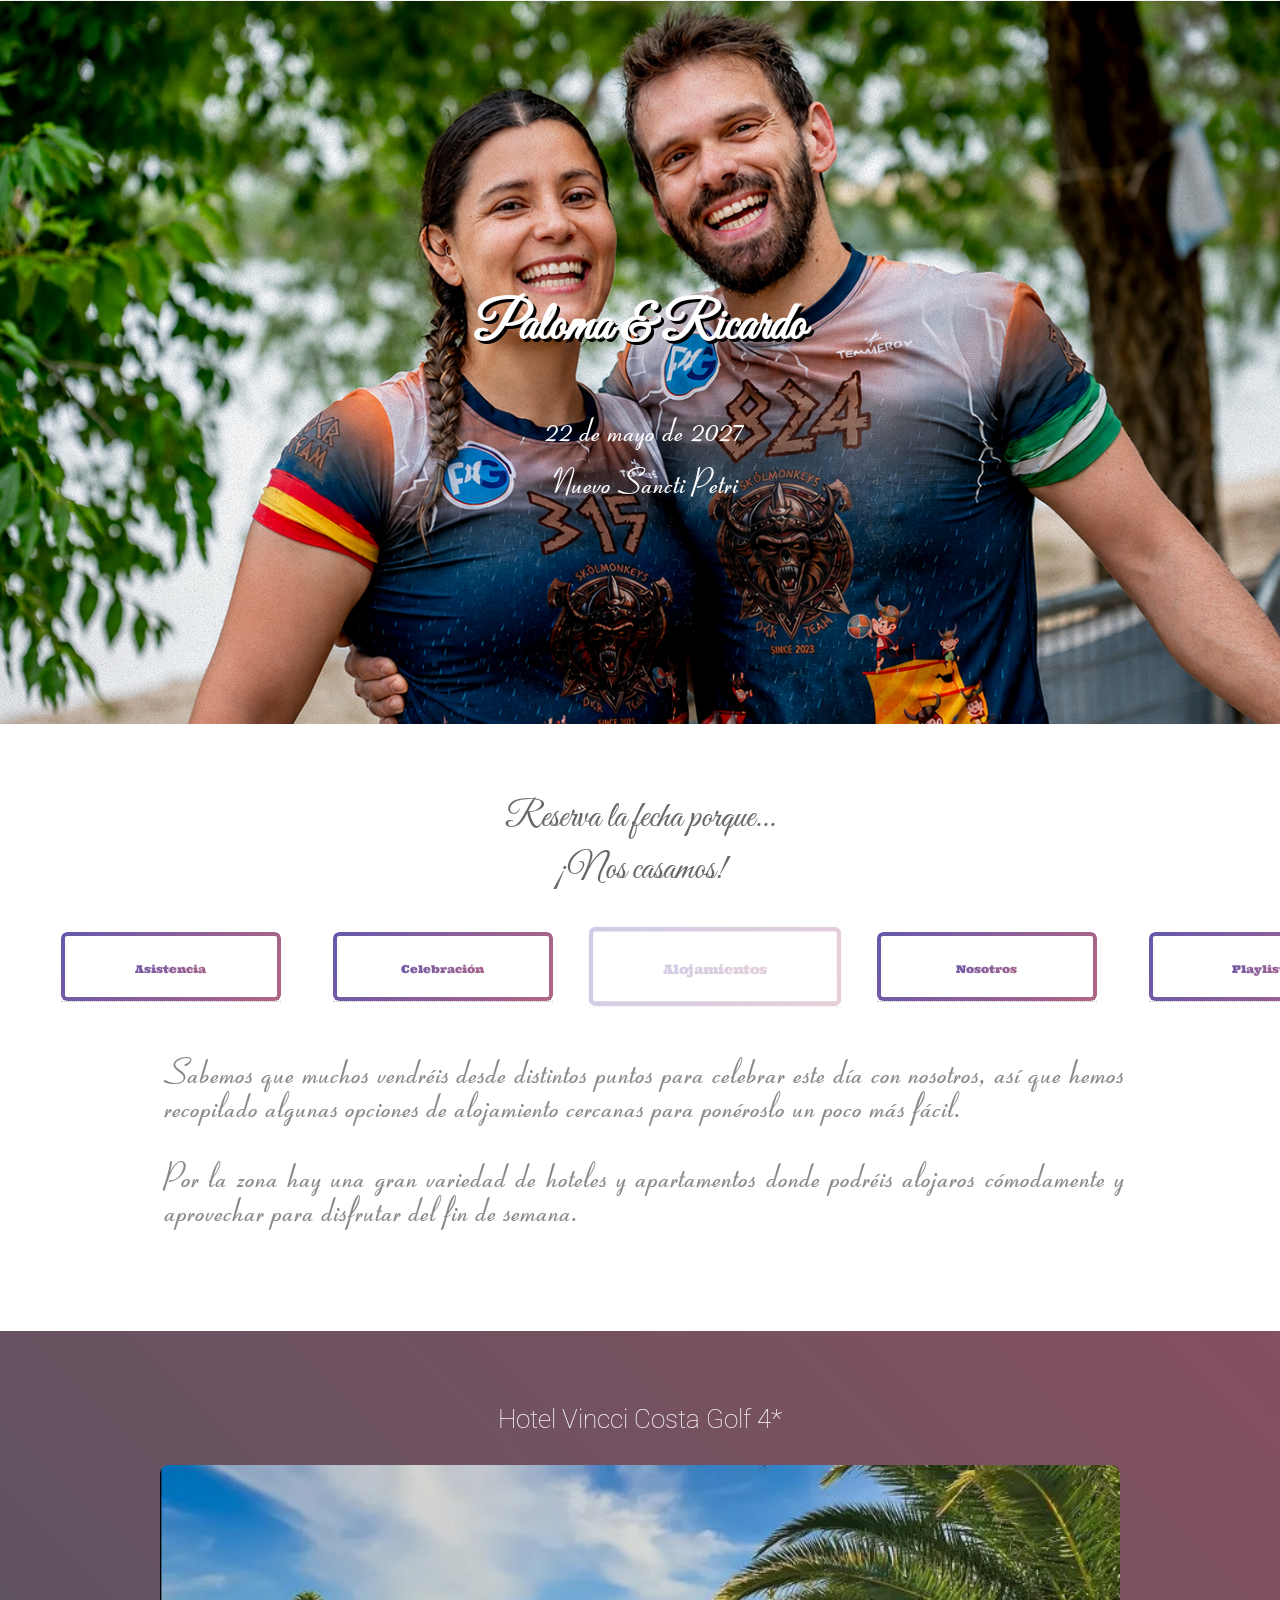
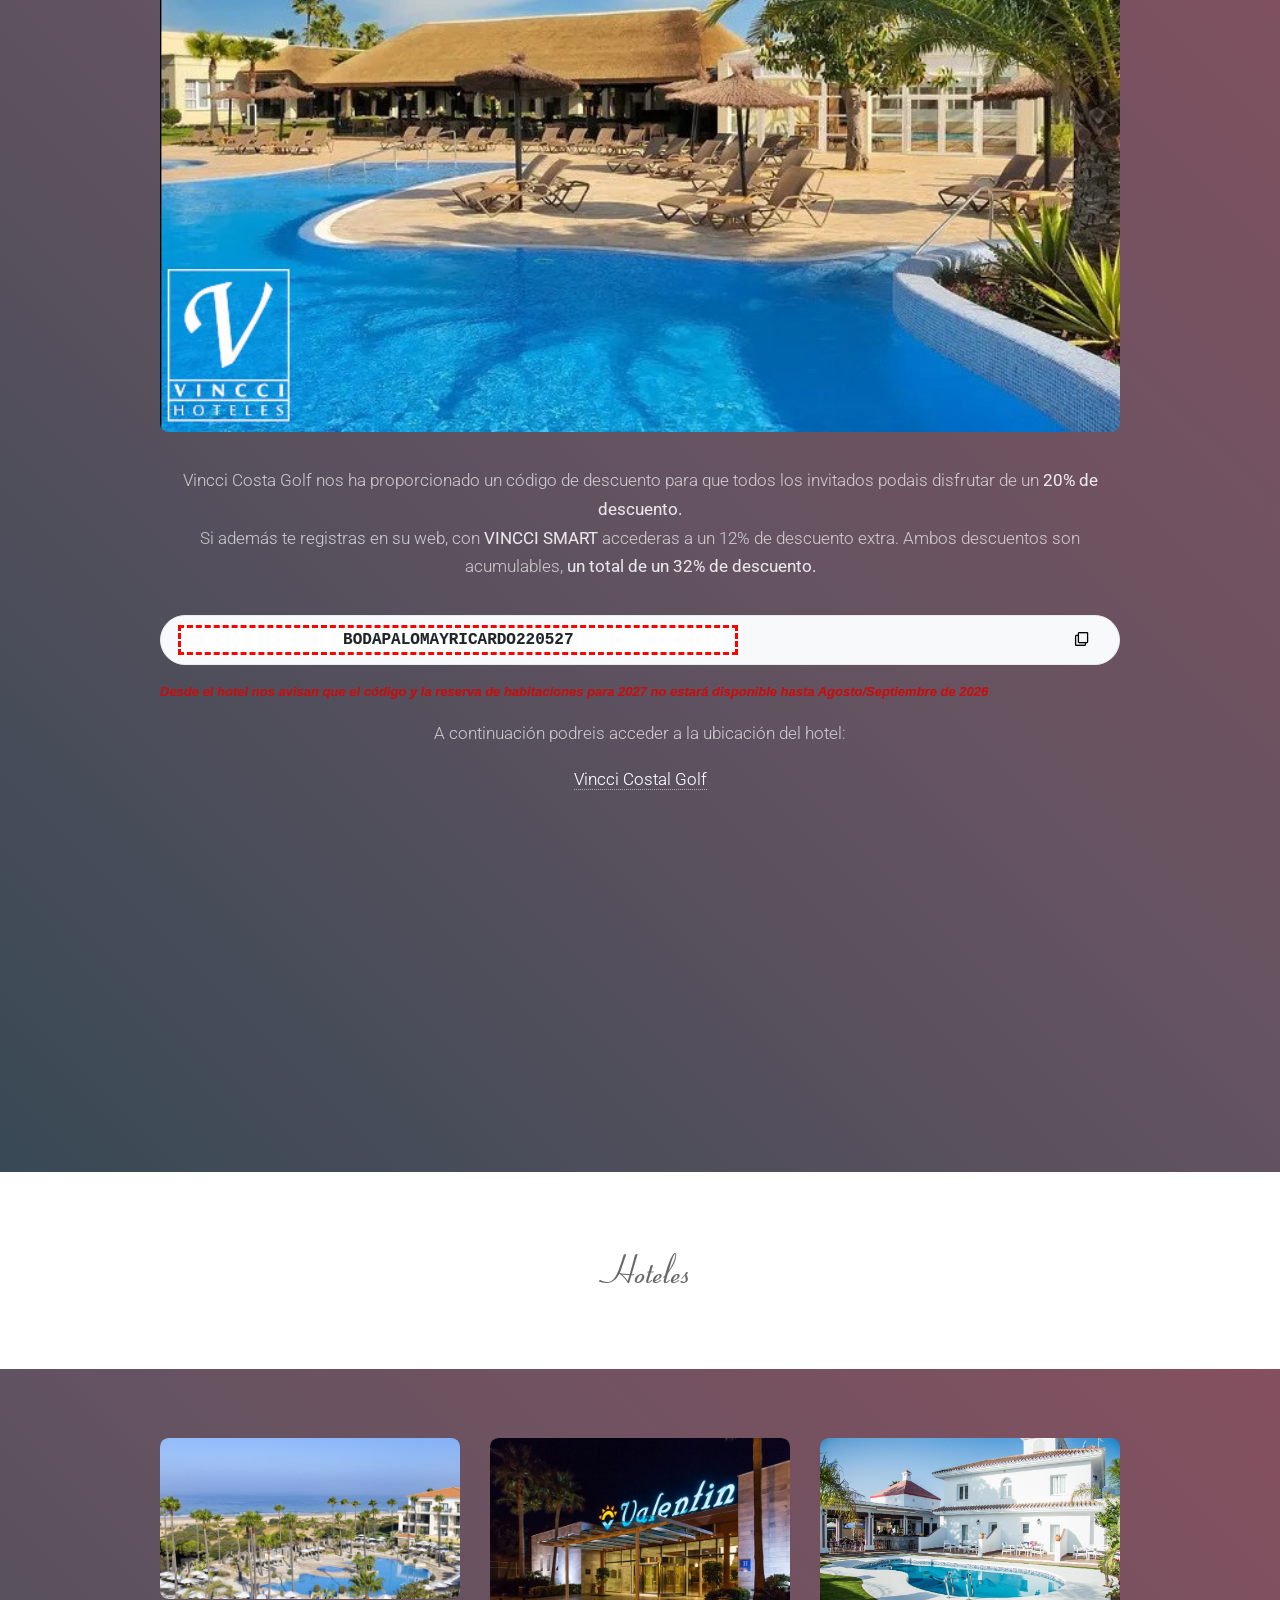
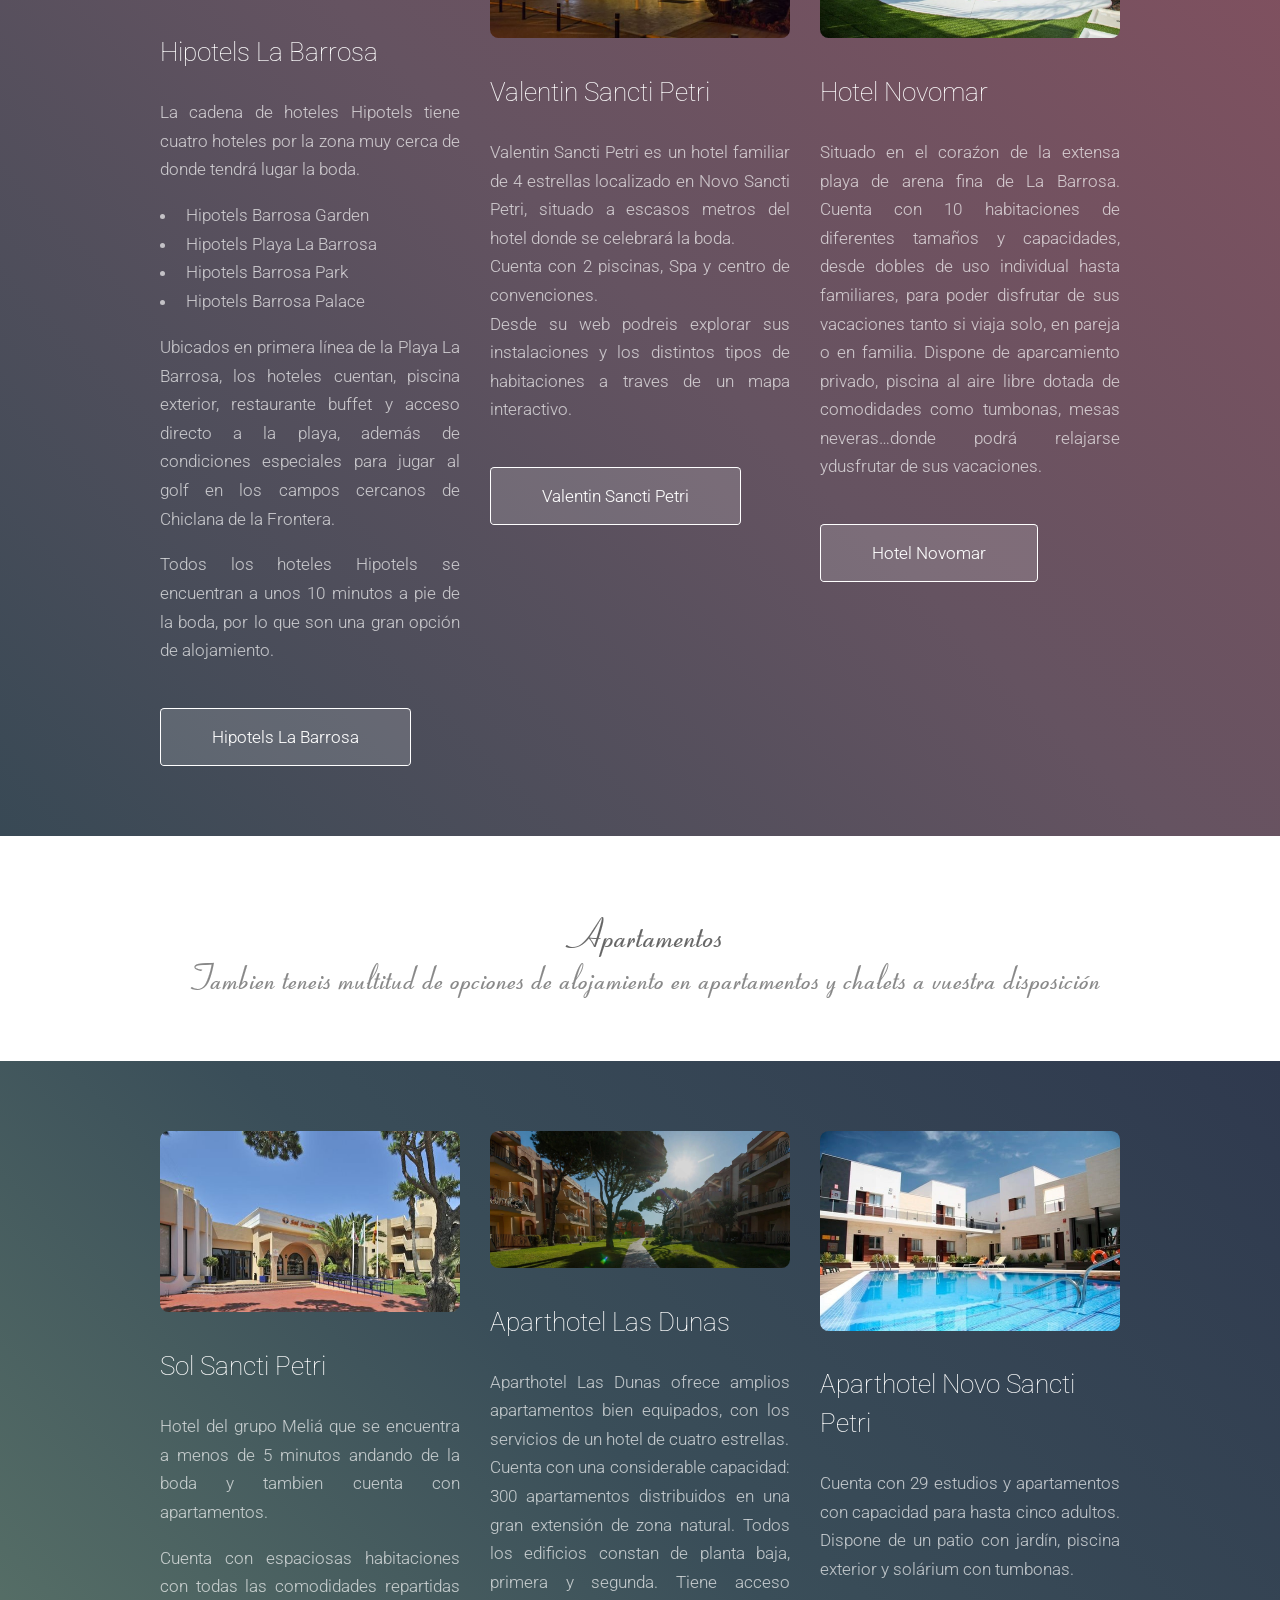
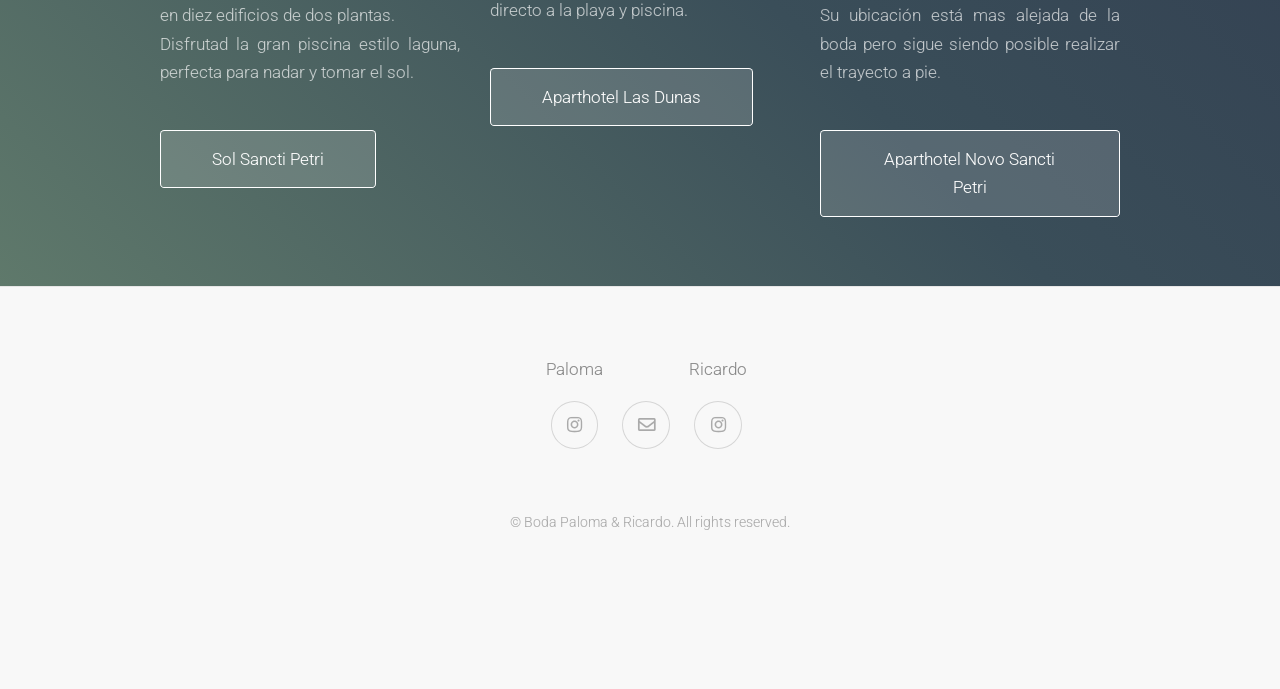
==== commit 6c282b86: "Add coupon message & copy functionality to alojamientos" ====
--- a/alojamientos/index.html
+++ b/alojamientos/index.html
@@ -61,7 +61,17 @@
 								<span class="image featured"><img src="../images/vincci-costa-golf.jpg" alt="" /></span>
 								<p>Vincci Costa Golf nos ha proporcionado un código de descuento para que todos los invitados podais disfrutar de un <strong>20% de descuento.</strong><br />
 									Si además te registras en su web, con <strong>VINCCI SMART</strong> accederas a un 12% de descuento extra. Ambos descuentos son acumulables, <strong>un total de un 32% de descuento.</strong></p>
-								<h4 class="discount-code">BODAPALOMAYRICARDO220527</h4>
+								
+								<div class="copiar-cupon">
+									<button id="btnCopiarCupon" onclick="copiarTexto()">
+										<span class="icon fa-regular fa-clone"></span>
+									</button>
+
+									<!-- <span id="textoACopiar">ES21 1234 5678 9012 3456 7890</span> -->
+									<h4 id="textoACopiar" class="discount-code">BODAPALOMAYRICARDO220527</h4>
+								</div>
+
+								<p class="nota">Desde el hotel nos avisan que el código y la reserva de habitaciones para 2027 no estará disponible hasta Agosto/Septiembre de 2026</p>
 								<p>A continuación podreis acceder a la ubicación del hotel:</p>
 									<a href="https://www.vinccicostagolf.com/es/" target="_blank">Vincci Costal Golf</a><br />
 									<iframe class="container map" src="https://www.google.com/maps/embed?pb=!1m18!1m12!1m3!1d3213.0082907038486!2d-6.170984223457722!3d36.36057807237577!2m3!1f0!2f0!3f0!3m2!1i1024!2i768!4f13.1!3m3!1m2!1s0xd0c314fb710b0d3%3A0x38a4dc9fdc85cdd6!2sHotel%20Vincci%20Costa%20Golf!5e0!3m2!1ses!2ses!4v1778486504367!5m2!1ses!2ses" style="border:0;" allowfullscreen="" loading="lazy" referrerpolicy="no-referrer-when-downgrade"></iframe>
@@ -201,5 +211,24 @@
 			<script src="assets/js/util.js"></script>
 			<script src="assets/js/main.js"></script>
 
+			<!-- Script Portapapeles -->
+			<script>
+				function copiarTexto() {
+					const texto = document.getElementById("textoACopiar").innerText;
+					const icono = document.querySelector("#btnCopiarCupon .icon");
+					navigator.clipboard.writeText(texto).then(() => {
+						icono.classList.remove("fa-clone");
+						icono.classList.add("fa-check");
+
+						setTimeout(() => {
+							icono.classList.remove("fa-check");
+							icono.classList.add("fa-clone");
+						}, 4000);
+					}).catch(err => {
+						console.error("Error al copiar el texto: ", err);
+					});
+				}
+			</script>
+
 	</body>
 </html>
--- a/assets/css/main.css
+++ b/assets/css/main.css
@@ -326,6 +326,15 @@
 		font-size: 2em !important;
 	}
 
+	p.nota {
+		font-size: 0.75em;
+		font-weight: 800;
+		margin-top: 1em;
+    text-align: justify;
+		font-style: italic;
+		color: #cb0d0d;
+	}
+
 /* Container */
 
 	.container {
@@ -354,6 +363,7 @@
 			font-weight: bold;
 			justify-self: center;
 			width: 35em;
+			margin: 0;
 		}
 
 		.container.cronograma > p {
@@ -2521,70 +2531,111 @@
 		justify-self: center;
 	}
 
+	.patrocinio p	{
+		line-height: 1.5em;
+		text-align: justify !important;
+	}
+
+	.patrocinio h2	{
+		font-size: 2.5em;
+	}
+
+	.abrirPopupCB {
+		margin-top: 2em;
+	}
+
 /* Estilos del Pop-up*/
-dialog {
-  padding: 3em;
-  border-radius: 10px;
-  border: none;
-  box-shadow: 0 5px 15px rgba(0, 0, 0, 0.3);
-  width: 80%;
-  text-align: justify;
-}
-
-dialog::backdrop {
-  background-color: rgba(0, 0, 0, 0.5); /* Fondo oscuro detrás del popup */
-}
-
-dialog h2 {
-	color: #000 !important;
-	font-weight: 500;
-}
-
-dialog p {
-	font-size: 1em;
-}
-
-dialog h3.simbol {
-	font-family: auto;
-	color: #000;
-  font-weight: 800;
-  width: 4em;
-  height: 4em;
-  border: 2px solid;
-  border-radius: 50%;
-  text-align: center;
-  justify-self: center;
-  line-height: 4em;
-}
-
-.boton-popup {
-  display: block;
-  justify-self: center;
-  padding: 1em 5em;
-  font-size: 1em;
-  font-weight: 800;
-}
-
-.btn-cerrar {
-	float: right;
-	padding: 0;
-	color: #000 !important;
-	position: fixed;
-	top: 2em;
-	right: 9.5em;
-	font-size: 1em;
-	font-weight: 800;
-	outline: none;
-}
-
-.logo-text {
-	font-family: 'Coronet', sans-serif;
-  font-size: 2em;
-}
-
-.logo-text > h3.title {
-	font-family: auto;
-}
+	dialog {
+		padding: 3em;
+		border-radius: 10px;
+		border: none;
+		box-shadow: 0 5px 15px rgba(0, 0, 0, 0.3);
+		width: 80%;
+		text-align: justify;
+	}
+
+	dialog::backdrop {
+		background-color: rgba(0, 0, 0, 0.5); /* Fondo oscuro detrás del popup */
+	}
+
+	dialog h2 {
+		color: #000 !important;
+		font-weight: 500;
+	}
+
+	dialog p {
+		font-size: 1em;
+	}
+
+	dialog h3.simbol {
+		font-family: auto;
+		color: #000;
+		font-weight: 800;
+		width: 4em;
+		height: 4em;
+		border: 2px solid;
+		border-radius: 50%;
+		text-align: center;
+		justify-self: center;
+		line-height: 4em;
+	}
+
+	.boton-popup {
+		display: block;
+		justify-self: center;
+		padding: 1em 5em;
+		font-size: 1em;
+		font-weight: 800;
+	}
+
+	.btn-cerrar {
+		float: right;
+		padding: 0;
+		color: #000 !important;
+		position: fixed;
+		top: 2em;
+		right: 9.5em;
+		font-size: 1em;
+		font-weight: 800;
+		outline: none;
+	}
+
+	.btn-cerrarCB {
+		float: right;
+		padding: 0;
+		color: #000 !important;
+		position: fixed;
+		margin-top: -2em;
+		right: 9.5em;
+		font-size: 1em;
+		font-weight: 800;
+		outline: none;
+		background: transparent;
+	}	
+
+	.btn-cerrarCB:hover {
+		background: transparent;
+	}
+
+	#miPopupCB h2 {
+		text-align: center;
+		font-size: 3em;
+		font-weight: 500;
+	}
+
+	#miPopupCB p {
+		font-size: 2em;
+		line-height: 1.5em;
+	}
+
+	.logo-text {
+		font-family: 'Coronet', sans-serif;
+		font-size: 2em;
+	}
+
+	.logo-text > h3.title {
+		font-family: auto;
+	}
 
 
 /* Wide */
@@ -2858,6 +2909,10 @@
 			width: 100%;
 		}
 
+		.patrocinio h2	{
+			margin: 1em 0;
+		}
+
 		.boton {
 			width: 6.5em !important;
 			height: 5em !important;
@@ -2867,7 +2922,7 @@
 		.boton span {
 			font-weight: 800;
 		}
-
+	/* Pop-up */
 		dialog {
 			width: 90%;
 			padding: 2.5em;
@@ -2878,8 +2933,27 @@
 			right: 2em;
 		}
 
+		.btn-cerrarCB {
+			margin-top: -1.5em;
+			right: 2em;
+		}
+
+		#miPopupCB h2 {
+			font-size: 2.25em;
+			margin: 0;
+		}
+
+		#miPopupCB p {
+			text-align: justify;
+			font-size: 1.5em;
+		}
+		
 		.boton-popup {
 			padding: 1em 3em;
+		}
+
+		#btnCopiarCupon {
+			margin-top: -0.20em;
 		}
 
 		.banner h3 {
@@ -2895,247 +2969,267 @@
 		}
 	}
 
-.boton {
-  position: relative;
-  display: inline-block;
-  width: 220px;
-  height: 70px;
-  line-height: 70px;
-  text-align: center;
-  text-decoration: none;
-  z-index: 1;
-}
-
-.boton::after {
-  content: "";
-  position: absolute;
-  inset: 0;
-  padding: 4px;
-  background: linear-gradient(120deg, #6559ae, #ff7159, #6559ae);
-  background-size: 400% 400%;
-  animation: gradient 3s ease-in-out infinite;
-  -webkit-mask:
-    linear-gradient(#000 0 0) content-box,
-    linear-gradient(#000 0 0);
-  -webkit-mask-composite: xor;
-          mask-composite: exclude;
-  border-radius: 6px;
-  pointer-events: none;
-}
-
-.boton span, .boton.playlist {
-  display: inline-block;
-  background: linear-gradient(120deg, #6559ae, #ff7159, #6559ae);
-  background-size: 400% 400%;
-  -webkit-background-clip: text;
-  -webkit-text-fill-color: transparent;
-  animation: gradient 3s ease-in-out infinite;
-	font-family: "Ultra", serif;
-  font-weight: 400;
-	font-size: 0.65em;
-}
-
-.boton.playlist {
-	width: 25em !important;
-}
-
-@keyframes gradient {
-  0%   { background-position: 14% 0%; }
-  50%  { background-position: 87% 100%; }
-  100% { background-position: 14% 0%; }
-}
-
-/* .main > .content.style1 */
-.hero img {
-    width: 100%;
-    height: 100%;
-    object-fit: cover;
-    will-change: transform;
-    animation: respirar 10s ease-in-out infinite alternate;
-}
-
-@keyframes respirar {
-    0% {
-        transform: scale(1.05) translateX(0);
-    }
-
-    100% {
-        transform: scale(1.05) translateX(-3%);
-    }
-}
-
-/* Portapapeles */
-.copiar-contenedor {
-  display: inline-flex;
-  align-items: center;
-  gap: 12px;
-  background-color: #f8f9fa;
-  padding: 8px 16px;
-  border: 1px solid #e9ecef;
-  border-radius: 30px;
-}
-
-#textoACopiar {
-  font-family: monospace;
-  font-size: 1rem;
-  color: #212529;
-}
-
-#btnCopiar {
-  display: inline-flex;
-  align-items: center;
-  gap: 6px;
-  background-color: #0d6efd;
-  color: white;
-  border: none;
-  padding: 6px 14px;
-  border-radius: 20px;
-  cursor: pointer;
-  font-weight: 500;
-  transition: all 0.2s ease;
-}
-
-#btnCopiar:hover {
-  background-color: #0b5ed7;
-}
-
-#btnCopiar.copiado {
-  background-color: #198754;
-}
+	.boton {
+		position: relative;
+		display: inline-block;
+		width: 220px;
+		height: 70px;
+		line-height: 70px;
+		text-align: center;
+		text-decoration: none;
+		z-index: 1;
+	}
+
+	.boton::after {
+		content: "";
+		position: absolute;
+		inset: 0;
+		padding: 4px;
+		background: linear-gradient(120deg, #6559ae, #ff7159, #6559ae);
+		background-size: 400% 400%;
+		animation: gradient 3s ease-in-out infinite;
+		-webkit-mask:
+			linear-gradient(#000 0 0) content-box,
+			linear-gradient(#000 0 0);
+		-webkit-mask-composite: xor;
+						mask-composite: exclude;
+		border-radius: 6px;
+		pointer-events: none;
+	}
+
+	.boton span, .boton.playlist {
+		display: inline-block;
+		background: linear-gradient(120deg, #6559ae, #ff7159, #6559ae);
+		background-size: 400% 400%;
+		-webkit-background-clip: text;
+		-webkit-text-fill-color: transparent;
+		animation: gradient 3s ease-in-out infinite;
+		font-family: "Ultra", serif;
+		font-weight: 400;
+		font-size: 0.65em;
+	}
+
+	.boton.playlist {
+		width: 25em !important;
+	}
+
+	@keyframes gradient {
+		0%   { background-position: 14% 0%; }
+		50%  { background-position: 87% 100%; }
+		100% { background-position: 14% 0%; }
+	}
+
+	/* .main > .content.style1 */
+	.hero img {
+			width: 100%;
+			height: 100%;
+			object-fit: cover;
+			will-change: transform;
+			animation: respirar 10s ease-in-out infinite alternate;
+	}
+
+	@keyframes respirar {
+			0% {
+					transform: scale(1.05) translateX(0);
+			}
+
+			100% {
+					transform: scale(1.05) translateX(-3%);
+			}
+	}
+
+	/* Portapapeles */
+	.copiar-contenedor {
+		display: block;
+		justify-self: center;
+		gap: 12px;
+		background-color: #f8f9fa;
+		padding: 0.5em 1em;
+		border: 1px solid #e9ecef;
+		border-radius: 30px;
+		margin-top: 2em;
+	}
+
+	.copiar-cupon {
+		display: block;
+		gap: 12px;
+		background-color: #f8f9fa;
+		padding: 0.5em 1em;
+		border: 1px solid #e9ecef;
+		border-radius: 30px;
+		margin-top: 2em;
+	}
+
+	#textoACopiar {
+		font-family: monospace;
+		font-size: 1rem;
+		color: #212529;
+	}
+
+	#btnCopiar {
+		display: block;
+		float: right;
+		align-items: center;
+		gap: 6px;
+		background-color: transparent;
+		border: none;
+		padding: 0.5em 1em;
+		border-radius: 20px;
+		cursor: pointer;
+		font-weight: 500;
+		transition: all 0.2s ease;
+		right: -1em;
+		box-shadow: none;
+	}
+
+	#btnCopiarCupon {
+		display: block;
+		float: right;
+		background-color: transparent;
+		border: none;
+		padding: 0.5em 1em;
+		cursor: pointer;
+		font-weight: 500;
+		transition: all 0.2s ease;
+		box-shadow: none;
+	}
+
+	#btnCopiar .icon, #btnCopiarCupon .icon {
+		color: #000;
+	}
 
 @import "https://fonts.googleapis.com/css?family=Dosis:300,400,500,600,700";
 
 /* Timeline */
-
-.timeline-title {
-	font-size: 2.25em;
-	font-weight: 400;
-	justify-self: center;
-}
-
-#timeline {
-    width: 100%;
-    margin: 5em auto;
-    position: relative;
-    padding: 0 10px;
-
-    -webkit-transition: all .4s ease;
-    -moz-transition: all .4s ease;
-    -ms-transition: all .4s ease;
-    transition: all .4s ease;
-}
-
-#timeline:before {
-    content: "";
-    width: 3px;
-    height: 100%;
-    background: #000;
-    left: 50%;
-    top: 0;
-    position: absolute;
-}
-
-#timeline:after {
-    content: "";
-    clear: both;
-    display: table;
-    width: 100%;
-}
-
-#timeline .timeline-item {
-    position: relative;
-}
-
-#timeline .timeline-item:before,
-#timeline .timeline-item:after {
-    content: '';
-    display: block;
-    width: 100%;
-    clear: both;
-}
-
-#timeline .timeline-item.left:before {
-	content: '';
-  display: block;
-  width: 3px;
-	height: 100%;
-	background: #000;
-	position: absolute;
-	transform: rotate(90deg);
-  left: 26.4em;
-  top: -3.3em;
-}
-
-#timeline .timeline-item.left.varadero:before{
-	left: 25.5em;
-}
-
-#timeline .timeline-item.right:before {
-	content: '';
-  display: block;
-  width: 3px;
-	height: 100%;
-	background: #000;
-	position: absolute;
-	transform: rotate(90deg);
-  right: 26.2em;
-  top: -3.3em;
-}
-
-#timeline .timeline-item.left .timeline-icon img {
-    width: 60px;
-    height: 60px;
-    position: absolute;
-    top: -1.5em;
-    left: 20em;
-    overflow: hidden;
-    margin-left: -23px;
-}
-
-#timeline .timeline-item.right .timeline-icon img {
-    width: 60px;
-    height: 60px;
-    position: absolute;
-    top: -1.5em;
-    right: 20em;
-    overflow: hidden;
-    margin-left: -23px;
-}
-
-#timeline .timeline-item .timeline-icon svg {
-    position: relative;
-    top: 14px;
-    left: 14px;
-}
-
-#timeline .timeline-item .timeline-content {
-    width: 10em;
-    padding: 20px;
-		position: relative;
-    top: 1em;
-}
-
-#timeline .timeline-item .timeline-content.left {
-    left: 17em;
-}
-
-#timeline .timeline-item .timeline-content h2 {
-    padding: 15px;
-    color: #000;
-    margin: -20px -20px 0 -20px;
-    font-weight: 300;
-}
-
-
-#timeline .timeline-item .timeline-content.right {
-    float: right;
-		left: -16em;
-    text-align: center;
-}
-
-#timeline .timeline-item .timeline-content.right p {
-	text-align: center;
-}
+	.timeline-title {
+		font-size: 2.25em;
+		font-weight: 400;
+		justify-self: center;
+	}
+
+	#timeline {
+			width: 100%;
+			margin: 5em auto;
+			position: relative;
+			padding: 0 10px;
+
+			-webkit-transition: all .4s ease;
+			-moz-transition: all .4s ease;
+			-ms-transition: all .4s ease;
+			transition: all .4s ease;
+	}
+
+	#timeline:before {
+			content: "";
+			width: 3px;
+			height: 100%;
+			background: #000;
+			left: 50%;
+			top: 0;
+			position: absolute;
+	}
+
+	#timeline:after {
+			content: "";
+			clear: both;
+			display: table;
+			width: 100%;
+	}
+
+	#timeline .timeline-item {
+			position: relative;
+	}
+
+	#timeline .timeline-item:before,
+	#timeline .timeline-item:after {
+			content: '';
+			display: block;
+			width: 100%;
+			clear: both;
+	}
+
+	#timeline .timeline-item.left:before {
+		content: '';
+		display: block;
+		width: 3px;
+		height: 100%;
+		background: #000;
+		position: absolute;
+		transform: rotate(90deg);
+		left: 26.4em;
+		top: -3.3em;
+	}
+
+	#timeline .timeline-item.left.varadero:before{
+		left: 25.5em;
+	}
+
+	#timeline .timeline-item.right:before {
+		content: '';
+		display: block;
+		width: 3px;
+		height: 100%;
+		background: #000;
+		position: absolute;
+		transform: rotate(90deg);
+		right: 26.2em;
+		top: -3.3em;
+	}
+
+	#timeline .timeline-item.left .timeline-icon img {
+			width: 60px;
+			height: 60px;
+			position: absolute;
+			top: -1.5em;
+			left: 20em;
+			overflow: hidden;
+			margin-left: -23px;
+	}
+
+	#timeline .timeline-item.right .timeline-icon img {
+			width: 60px;
+			height: 60px;
+			position: absolute;
+			top: -1.5em;
+			right: 20em;
+			overflow: hidden;
+			margin-left: -23px;
+	}
+
+	#timeline .timeline-item .timeline-icon svg {
+			position: relative;
+			top: 14px;
+			left: 14px;
+	}
+
+	#timeline .timeline-item .timeline-content {
+			width: 10em;
+			padding: 20px;
+			position: relative;
+			top: 1em;
+	}
+
+	#timeline .timeline-item .timeline-content.left {
+			left: 17em;
+	}
+
+	#timeline .timeline-item .timeline-content h2 {
+			padding: 15px;
+			color: #000;
+			margin: -20px -20px 0 -20px;
+			font-weight: 300;
+	}
+
+
+	#timeline .timeline-item .timeline-content.right {
+			float: right;
+			left: -16em;
+			text-align: center;
+	}
+
+	#timeline .timeline-item .timeline-content.right p {
+		text-align: center;
+	}
 
 
 /* Responsive */
@@ -3200,4 +3294,8 @@
       position: relative;
 			text-align: center;
 		}
+
+		#textoACopiar {
+			font-size: 0.75em;
+		}
 }
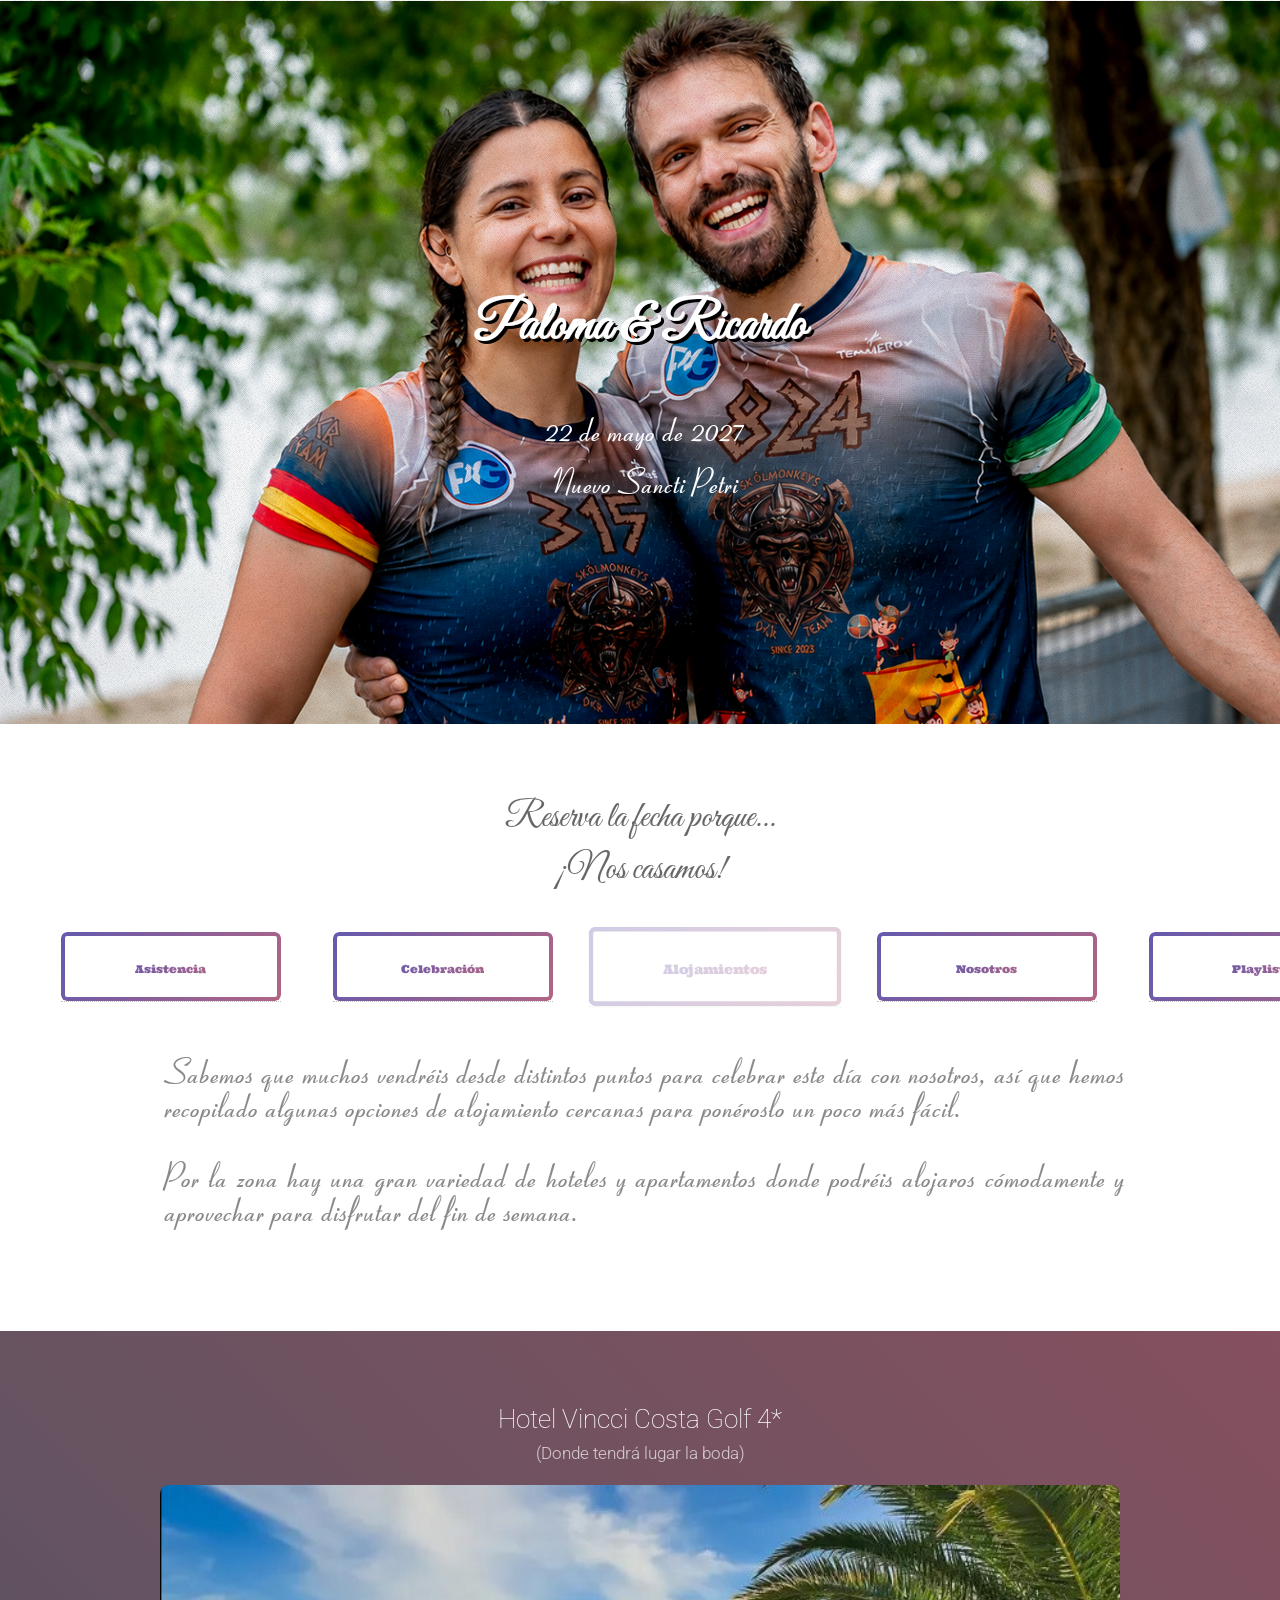
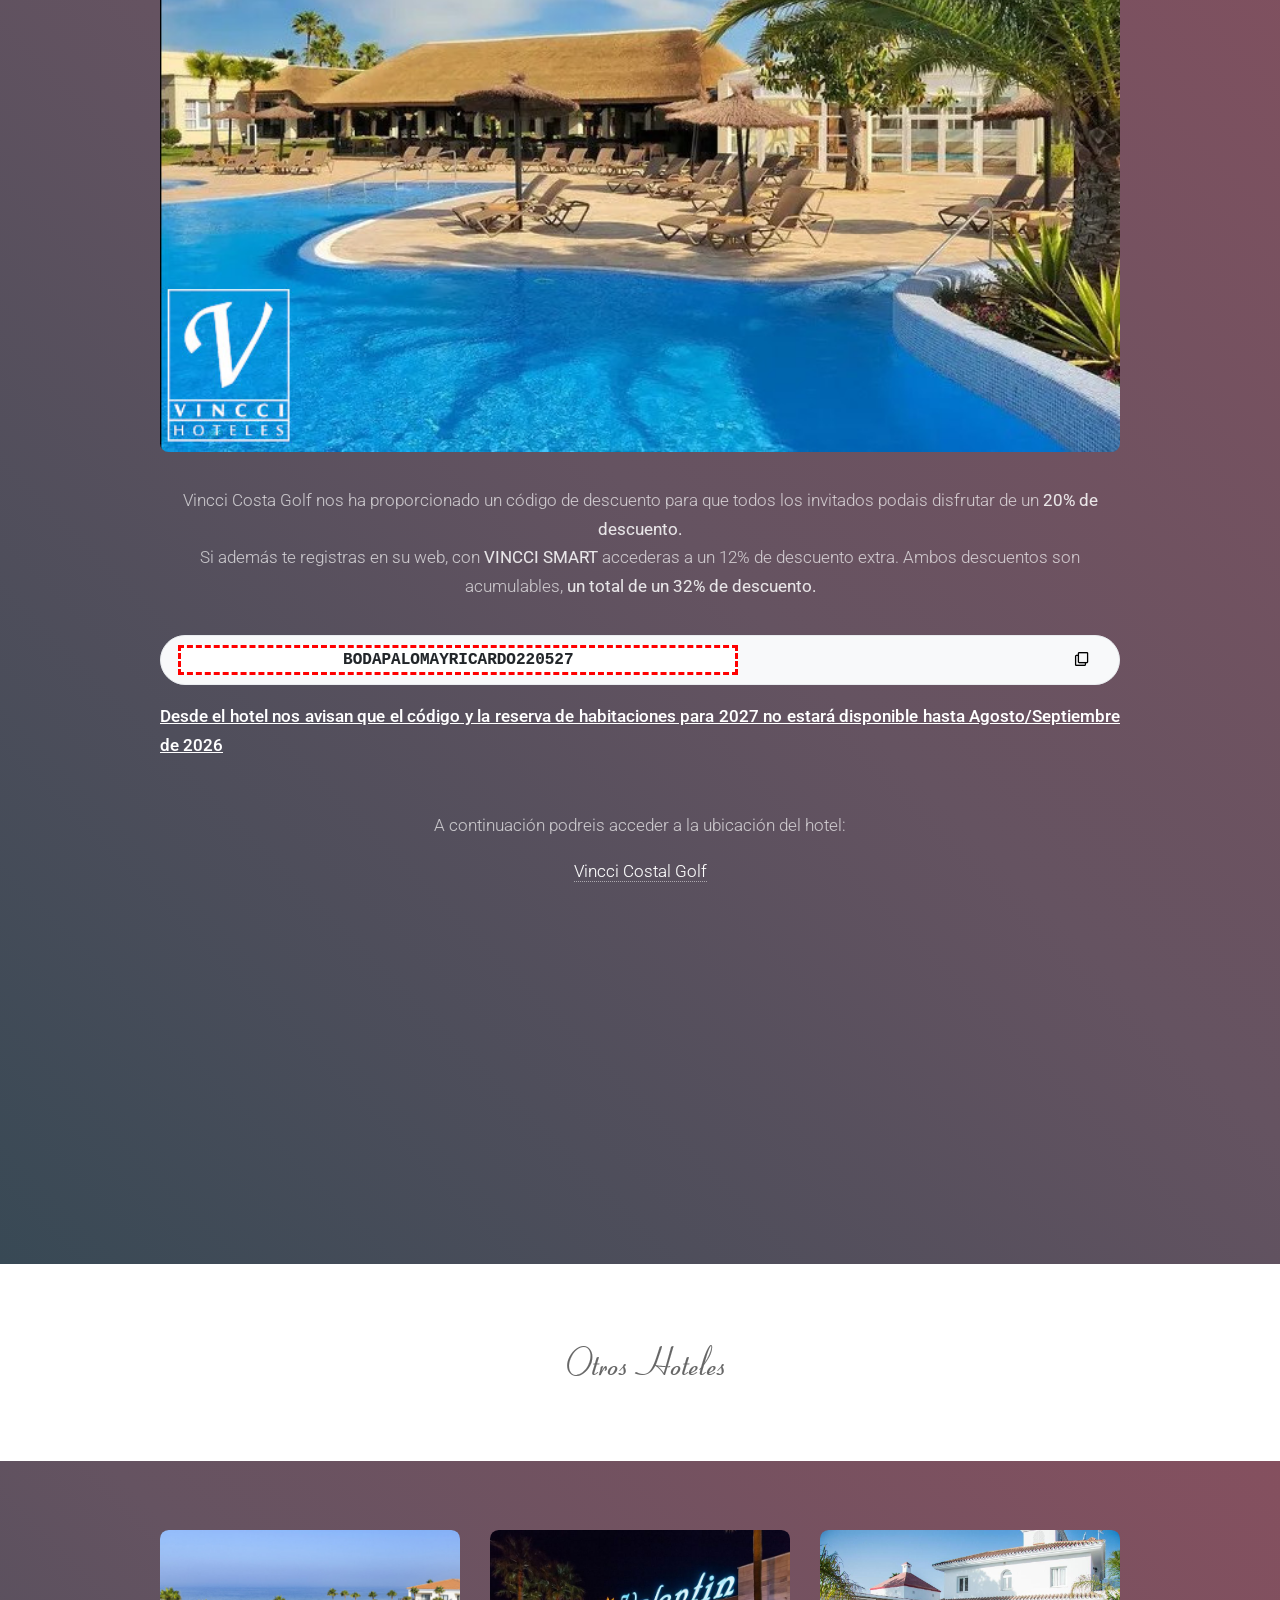
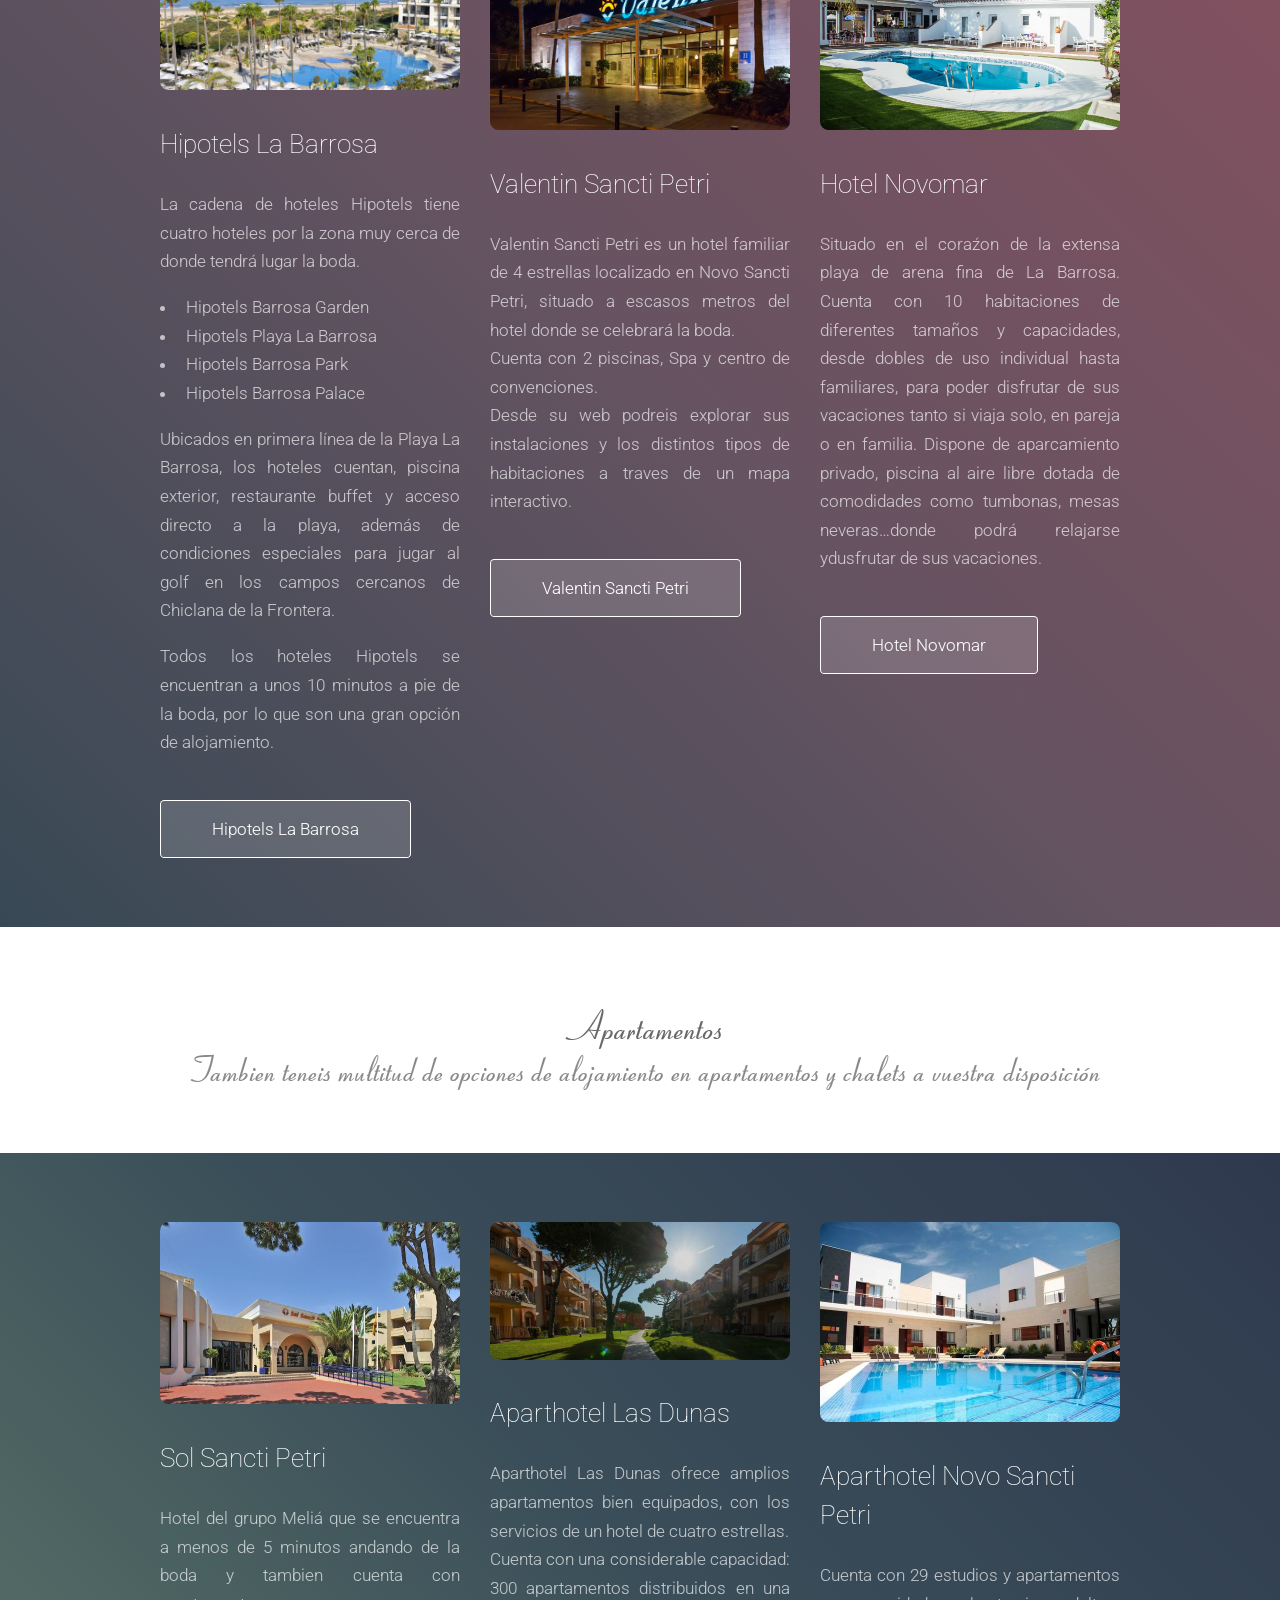
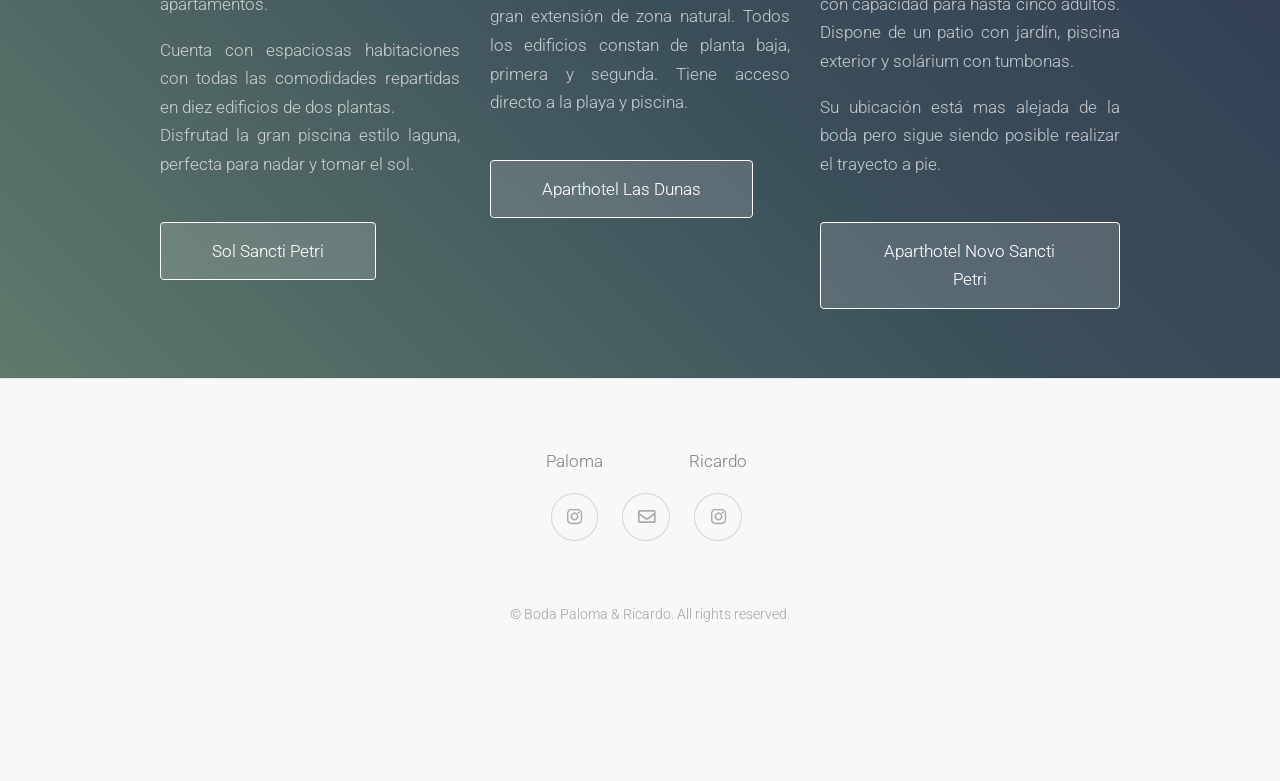
==== commit afbf8307: "Update styles and texts  in home & alojamientos" ====
--- a/alojamientos/index.html
+++ b/alojamientos/index.html
@@ -58,6 +58,7 @@
 						<div class="row">
 							<section>
 								<h3>Hotel Vincci Costa Golf 4*</h3>
+								<p class="aclaracion">(Donde tendrá lugar la boda)</p>
 								<span class="image featured"><img src="../images/vincci-costa-golf.jpg" alt="" /></span>
 								<p>Vincci Costa Golf nos ha proporcionado un código de descuento para que todos los invitados podais disfrutar de un <strong>20% de descuento.</strong><br />
 									Si además te registras en su web, con <strong>VINCCI SMART</strong> accederas a un 12% de descuento extra. Ambos descuentos son acumulables, <strong>un total de un 32% de descuento.</strong></p>
@@ -85,7 +86,7 @@
 			<section id="third" class="main">
 				<header class="hoteles">
 					<div class="container">
-						<h2>Hoteles</h2>
+						<h2>Otros Hoteles</h2>
 					</div>
 				</header>
 				<div class="content dark style2">
--- a/assets/css/main.css
+++ b/assets/css/main.css
@@ -326,13 +326,16 @@
 		font-size: 2em !important;
 	}
 
+	p.aclaracion {
+		margin-top: -1.5em;
+	}
+	
 	p.nota {
-		font-size: 0.75em;
-		font-weight: 800;
-		margin-top: 1em;
+		font-weight: 500;
+		margin: 1em 0 3em;
     text-align: justify;
-		font-style: italic;
-		color: #cb0d0d;
+		text-decoration: underline;
+		color: #fff;
 	}
 
 /* Container */
@@ -2533,7 +2536,6 @@
 
 	.patrocinio p	{
 		line-height: 1.5em;
-		text-align: justify !important;
 	}
 
 	.patrocinio h2	{
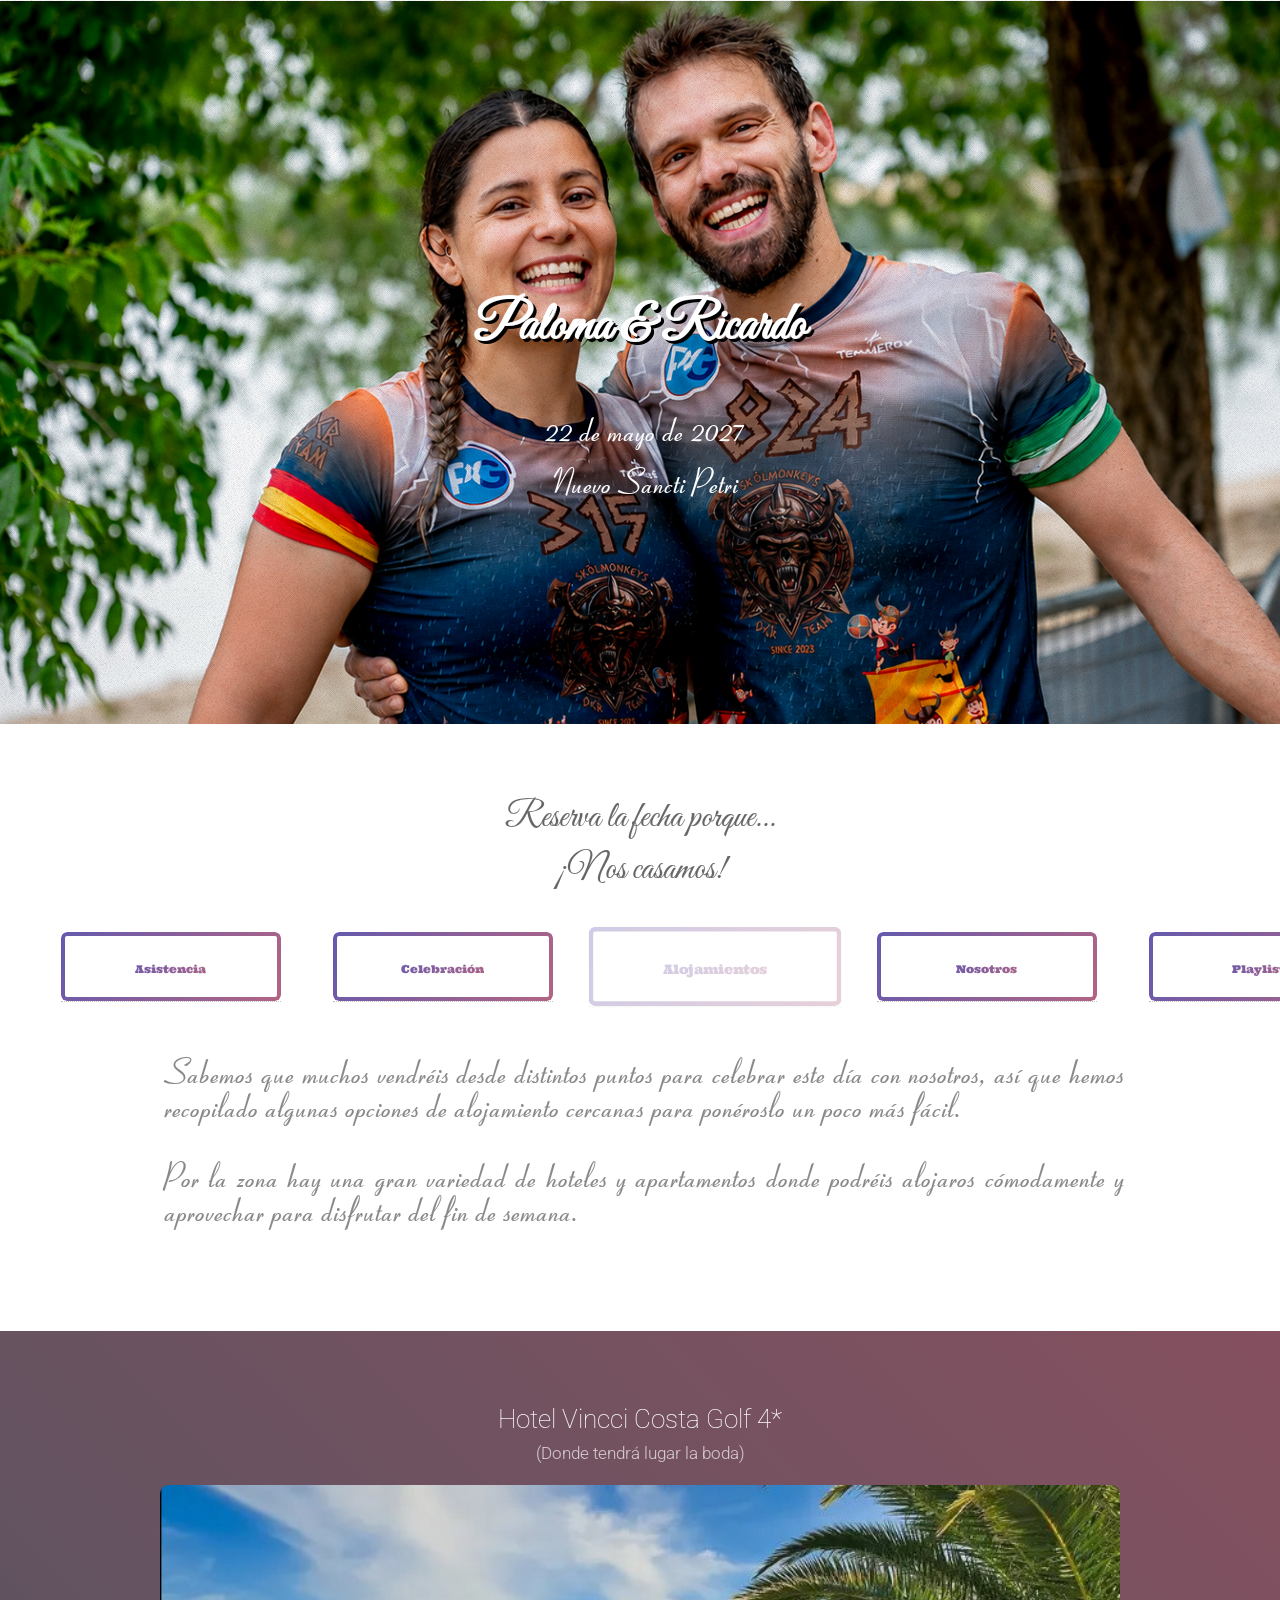
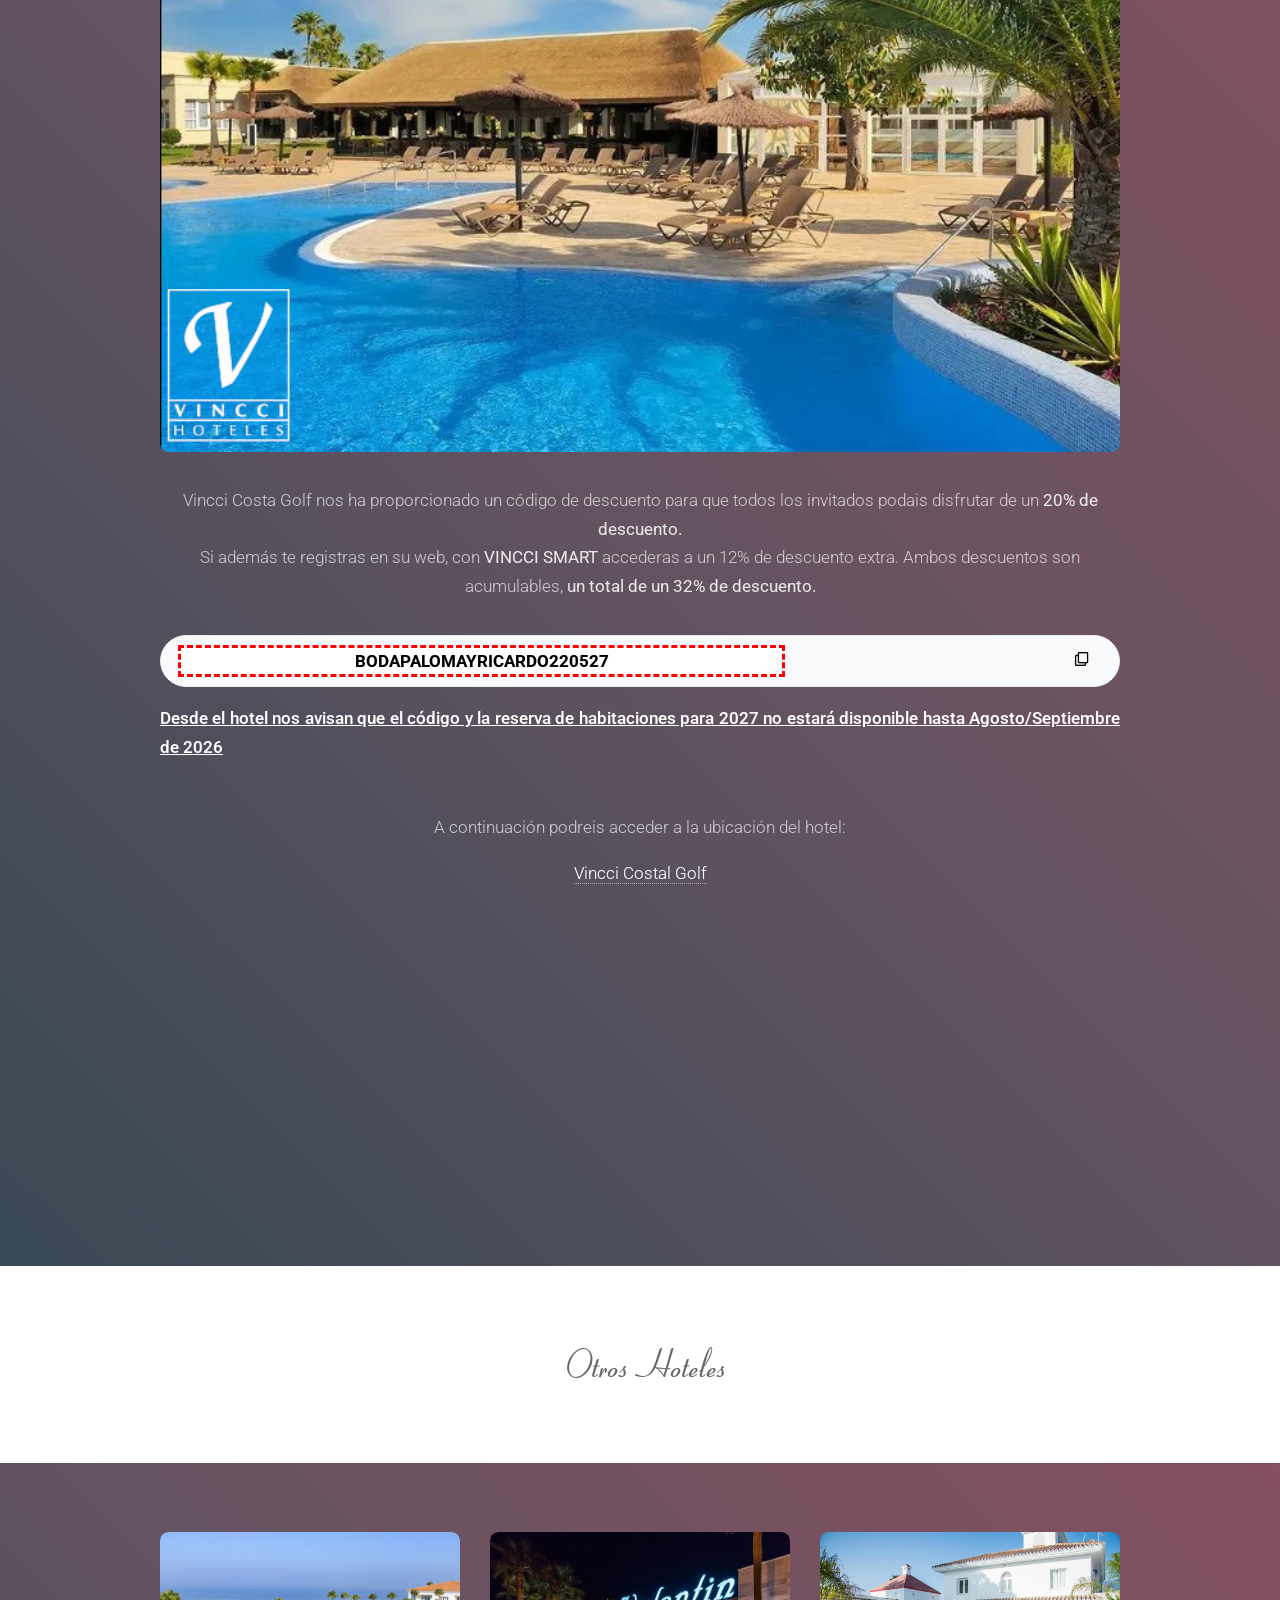
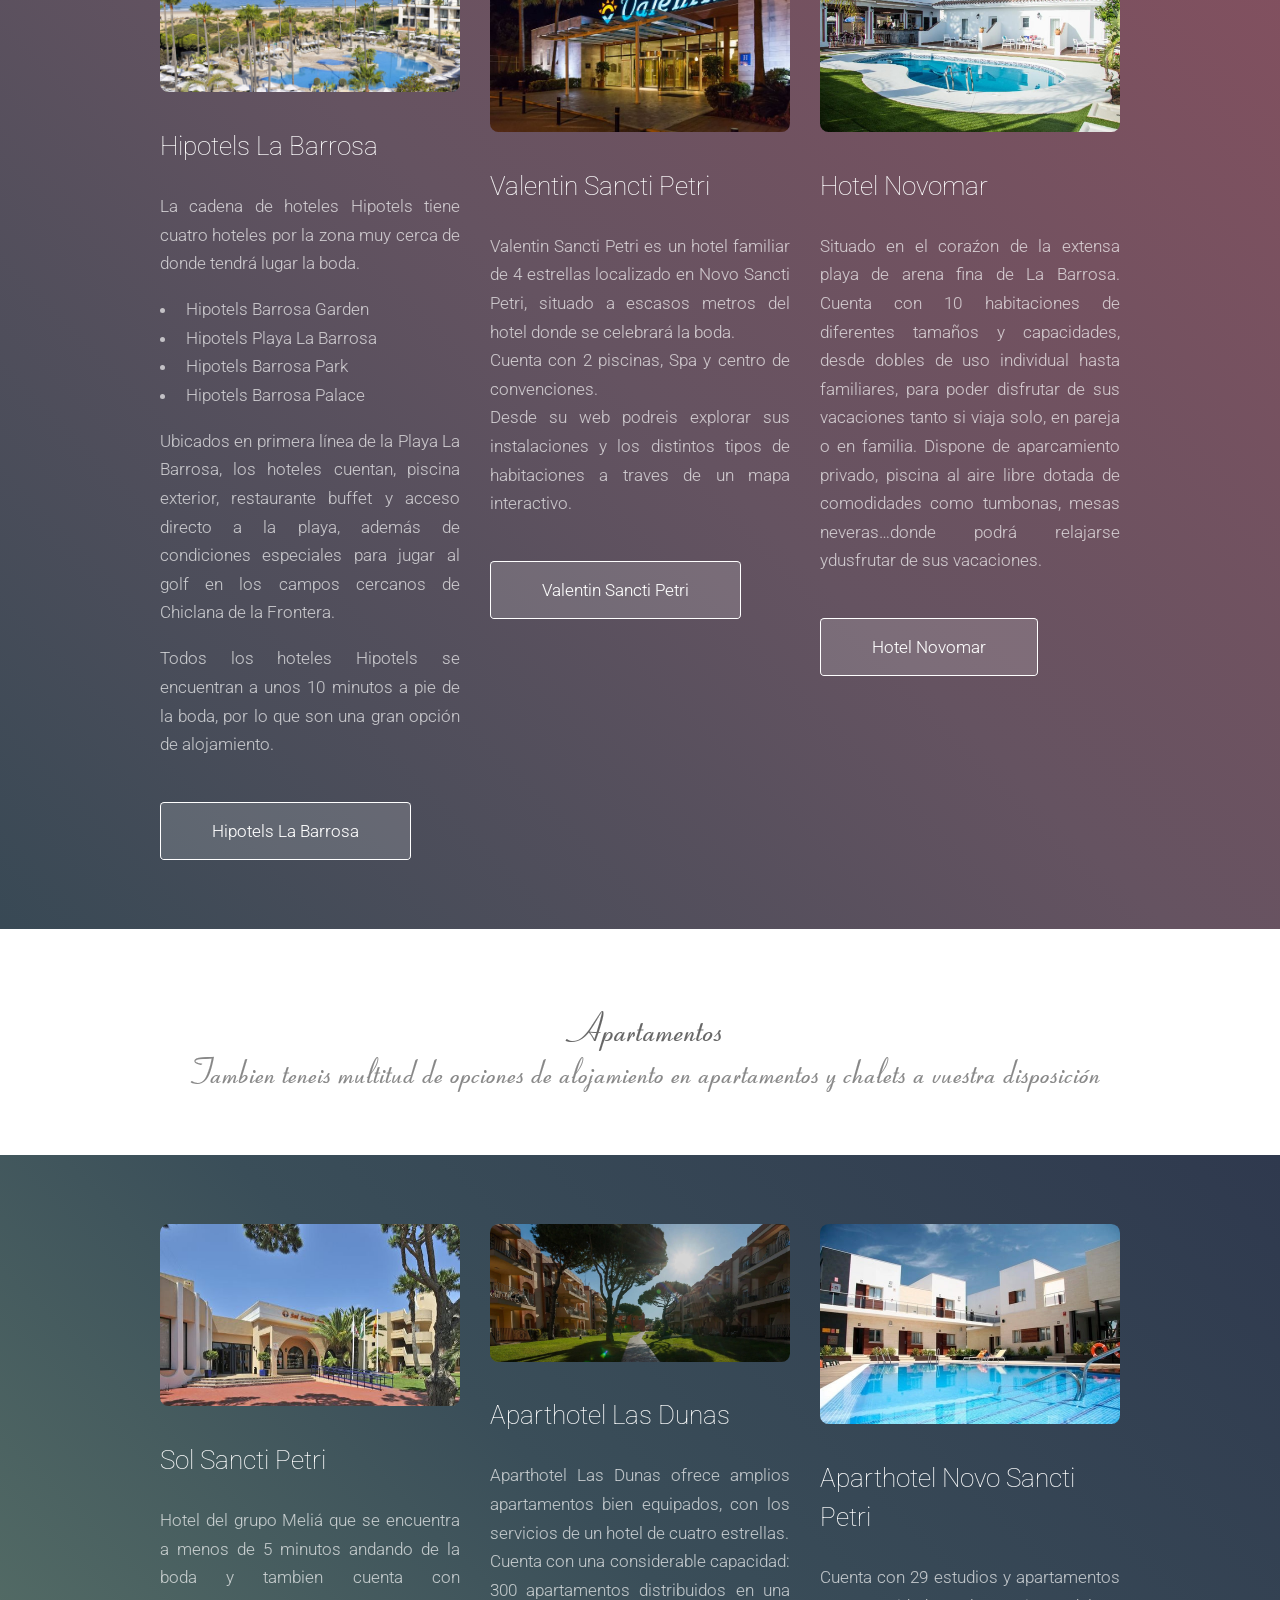
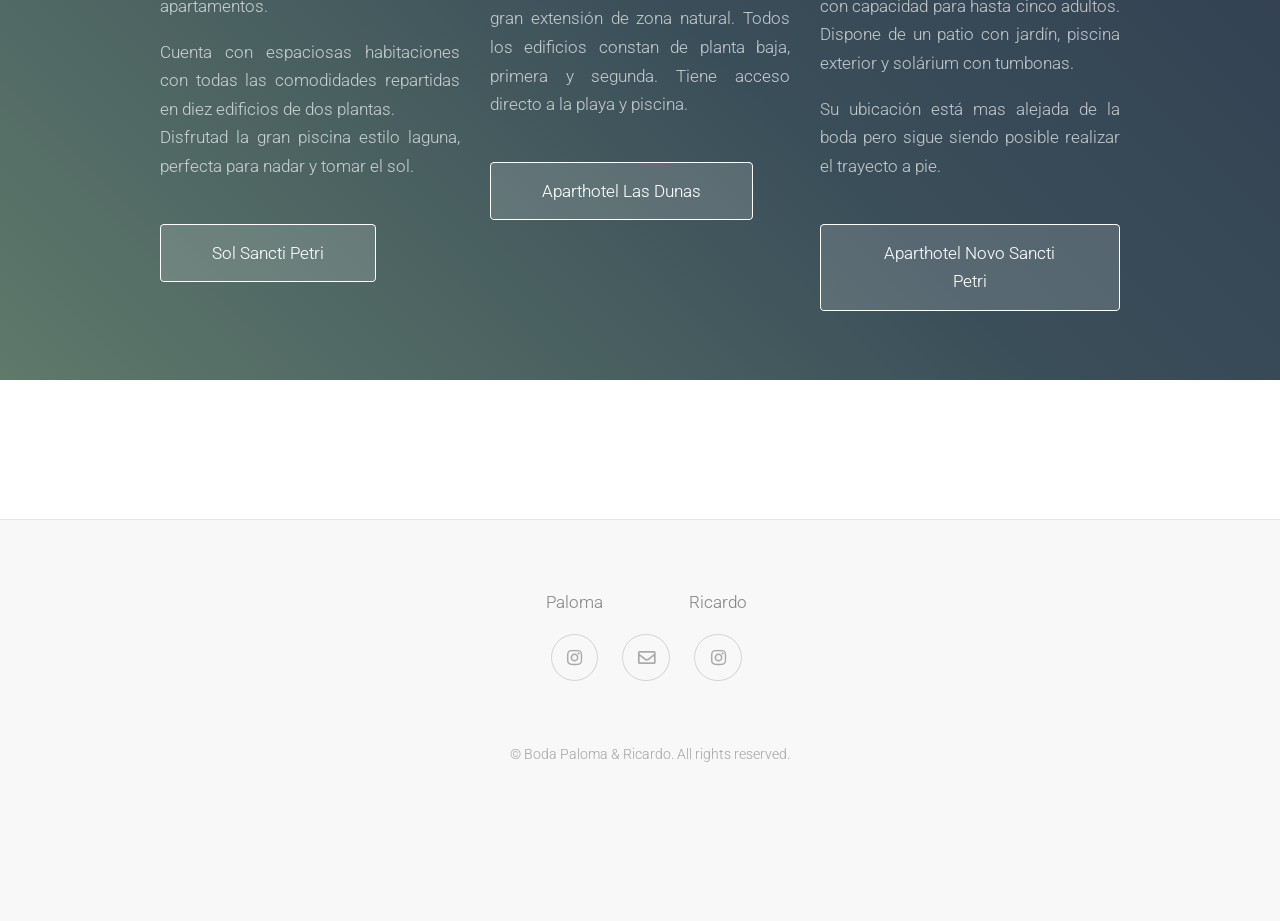
==== commit cae1f421: "Add popup on account menu" ====
--- a/alojamientos/index.html
+++ b/alojamientos/index.html
@@ -14,10 +14,11 @@
 		<meta charset="utf-8" />
 		<meta name="viewport" content="width=device-width, initial-scale=1" />
 		<link rel="stylesheet" href="../assets/css/main.css" />
+		<link rel="icon" type="image/x-icon" href="images/2pir_fondo_blanco.png">
 	</head>
 	<body class="is-preload">
 
-		<!-- Header -->
+			<!-- Header -->
 			<section id="header" class="dark">
 				<header class="home">
 					<h1>Paloma & Ricardo</h1>
@@ -26,7 +27,7 @@
 				</header>
 			</section>
 
-		<!-- First -->
+			<!-- First -->
 			<section id="first" class="main">
 				<header>
 					<div class="post-header">
@@ -41,6 +42,7 @@
 							<li class="current"><a href="/alojamientos/" class="boton"><span>Alojamientos</span></a></li>
 							<li><a href="/nosotros/" class="boton"><span>Nosotros</span></a></li>
 							<li><a href="/playlist/" class="boton"><span>Playlist</span></a></li>
+							<li><a class="abrirPopupCB boton boton-popup"><span>Colabora</span></a></li>
 						</ul>
 					</nav>
 				
@@ -51,7 +53,7 @@
 				</header>
 			</section>
 
-		<!-- Second -->
+			<!-- Second -->
 			<section id="second" class="main">
 				<div class="content dark style2 featured">
 					<div class="container">
@@ -64,12 +66,11 @@
 									Si además te registras en su web, con <strong>VINCCI SMART</strong> accederas a un 12% de descuento extra. Ambos descuentos son acumulables, <strong>un total de un 32% de descuento.</strong></p>
 								
 								<div class="copiar-cupon">
-									<button id="btnCopiarCupon" onclick="copiarTexto()">
+									<button id="btnCopiarCupon" onclick="copiarTexto('textoCupon', 'btnCopiarCupon')">
 										<span class="icon fa-regular fa-clone"></span>
 									</button>
 
-									<!-- <span id="textoACopiar">ES21 1234 5678 9012 3456 7890</span> -->
-									<h4 id="textoACopiar" class="discount-code">BODAPALOMAYRICARDO220527</h4>
+									<h4 id="textoCupon" class="discount-code">BODAPALOMAYRICARDO220527</h4>
 								</div>
 
 								<p class="nota">Desde el hotel nos avisan que el código y la reserva de habitaciones para 2027 no estará disponible hasta Agosto/Septiembre de 2026</p>
@@ -82,7 +83,7 @@
 				</div>
 			</section>
 
-		<!-- Third -->
+			<!-- Third -->
 			<section id="third" class="main">
 				<header class="hoteles">
 					<div class="container">
@@ -188,8 +189,46 @@
 						</div>
 					</div>
 				</div>
-			</section> 
-
+			</section>
+
+			<section id="second" class="main sponshorship"> 
+				<header class="patrocinio-block">
+					<div class="container patrocinio">
+
+						<dialog id="miPopupCB">
+								<button class="btn-cerrarCB" id="cerrarPopupCB">X</button>
+								<h2>El matrimonio es un deporte de equipo... </br ></h2>
+								<h2>¡¡Gracias por convertiros en patrocinadores oficiales de nuestra luna de miel!!</h2>
+								<p>Para quienes nos habeis preguntado como podeis tener un detalle con nosotros, os dejamos aqui todos los datos</p>
+								<p>Aqui tenéis el número de cuenta para hacer vuestra aportación:</p>
+
+								<div class="copiar-contenedor">
+									<button id="btnCopiar" onclick="copiarTexto('textoCuenta', 'btnCopiar')">
+										<span class="icon fa-regular fa-clone"></span>
+									</button>
+
+									<span id="textoCuenta">ES07 0182 2104 4402 0173 4084</span>
+								</div>
+						</dialog>
+
+						<script>
+							const abrirPopupBtnCB = document.querySelectorAll('.abrirPopupCB');
+							const cerrarPopupBtnCB = document.getElementById('cerrarPopupCB');
+							const miPopupCB = document.getElementById('miPopupCB');
+
+							abrirPopupBtnCB.forEach(elemento => {
+								elemento.addEventListener('click', () => {
+									miPopupCB.showModal();
+								});
+							});
+							cerrarPopupBtnCB.addEventListener('click', () => {
+								miPopupCB.close();
+							});
+						</script>
+					</div>
+				</header>
+			</section>
+			
 		<!-- Footer -->
 			<section id="footer">
 				<ul class="icons">
@@ -214,20 +253,25 @@
 
 			<!-- Script Portapapeles -->
 			<script>
-				function copiarTexto() {
-					const texto = document.getElementById("textoACopiar").innerText;
-					const icono = document.querySelector("#btnCopiarCupon .icon");
-					navigator.clipboard.writeText(texto).then(() => {
-						icono.classList.remove("fa-clone");
-						icono.classList.add("fa-check");
-
-						setTimeout(() => {
-							icono.classList.remove("fa-check");
-							icono.classList.add("fa-clone");
-						}, 4000);
-					}).catch(err => {
-						console.error("Error al copiar el texto: ", err);
-					});
+				function copiarTexto(idTexto, idBoton) {
+
+						const texto = document.getElementById(idTexto).innerText;
+						const icono = document.querySelector("#" + idBoton + " .icon");
+
+						navigator.clipboard.writeText(texto).then(() => {
+
+								icono.classList.remove("fa-clone");
+								icono.classList.add("fa-check");
+
+								setTimeout(() => {
+										icono.classList.remove("fa-check");
+										icono.classList.add("fa-clone");
+								}, 4000);
+
+						}).catch(err => {
+								console.error("Error al copiar el texto:", err);
+						});
+
 				}
 			</script>
 
--- a/assets/css/main.css
+++ b/assets/css/main.css
@@ -1758,6 +1758,14 @@
 			justify-self: center;
 			border-radius: 1em;
 		}
+
+		img.imagen-popup {
+			display: block;
+			justify-self: anchor-center;
+			margin-bottom: 1em;
+			width: 15em;
+		}
+
 /* List */
 
 	ul {
@@ -2539,11 +2547,11 @@
 	}
 
 	.patrocinio h2	{
-		font-size: 2.5em;
+		font-size: 2.5em !important;
 	}
 
 	.abrirPopupCB {
-		margin-top: 2em;
+		/*margin-top: 2em;*/
 	}
 
 /* Estilos del Pop-up*/
@@ -2585,7 +2593,7 @@
 	.boton-popup {
 		display: block;
 		justify-self: center;
-		padding: 1em 5em;
+		/*padding: 1em 5em;*/
 		font-size: 1em;
 		font-weight: 800;
 	}
@@ -2819,15 +2827,24 @@
 				max-width: 110%;
 			}
 
+			ul.menu {
+				display: grid;
+				grid-template-columns: auto auto auto;
+			}
+
 			ul.menu li {
 				border: 0;
-				/*padding: 0.5em;*/
+				padding: 0.5em;
 				display: flex;
     		align-items: center;
     		justify-content: center;
 				/*margin: 1em 0 1em 0;*/
-				margin: 0 0.5em 0 0.5em;
-				font-size: 10px;
+        margin: 0 0.25em 0 0.25em;
+        font-size: 15px;
+			}
+
+			.boton span {
+				/*font-size: 0.70em !important;*/
 			}
 
 		/* Header */
@@ -2912,7 +2929,7 @@
 		}
 
 		.patrocinio h2	{
-			margin: 1em 0;
+			margin: 1em 0 !important;
 		}
 
 		.boton {
@@ -2948,10 +2965,6 @@
 		#miPopupCB p {
 			text-align: justify;
 			font-size: 1.5em;
-		}
-		
-		.boton-popup {
-			padding: 1em 3em;
 		}
 
 		#btnCopiarCupon {
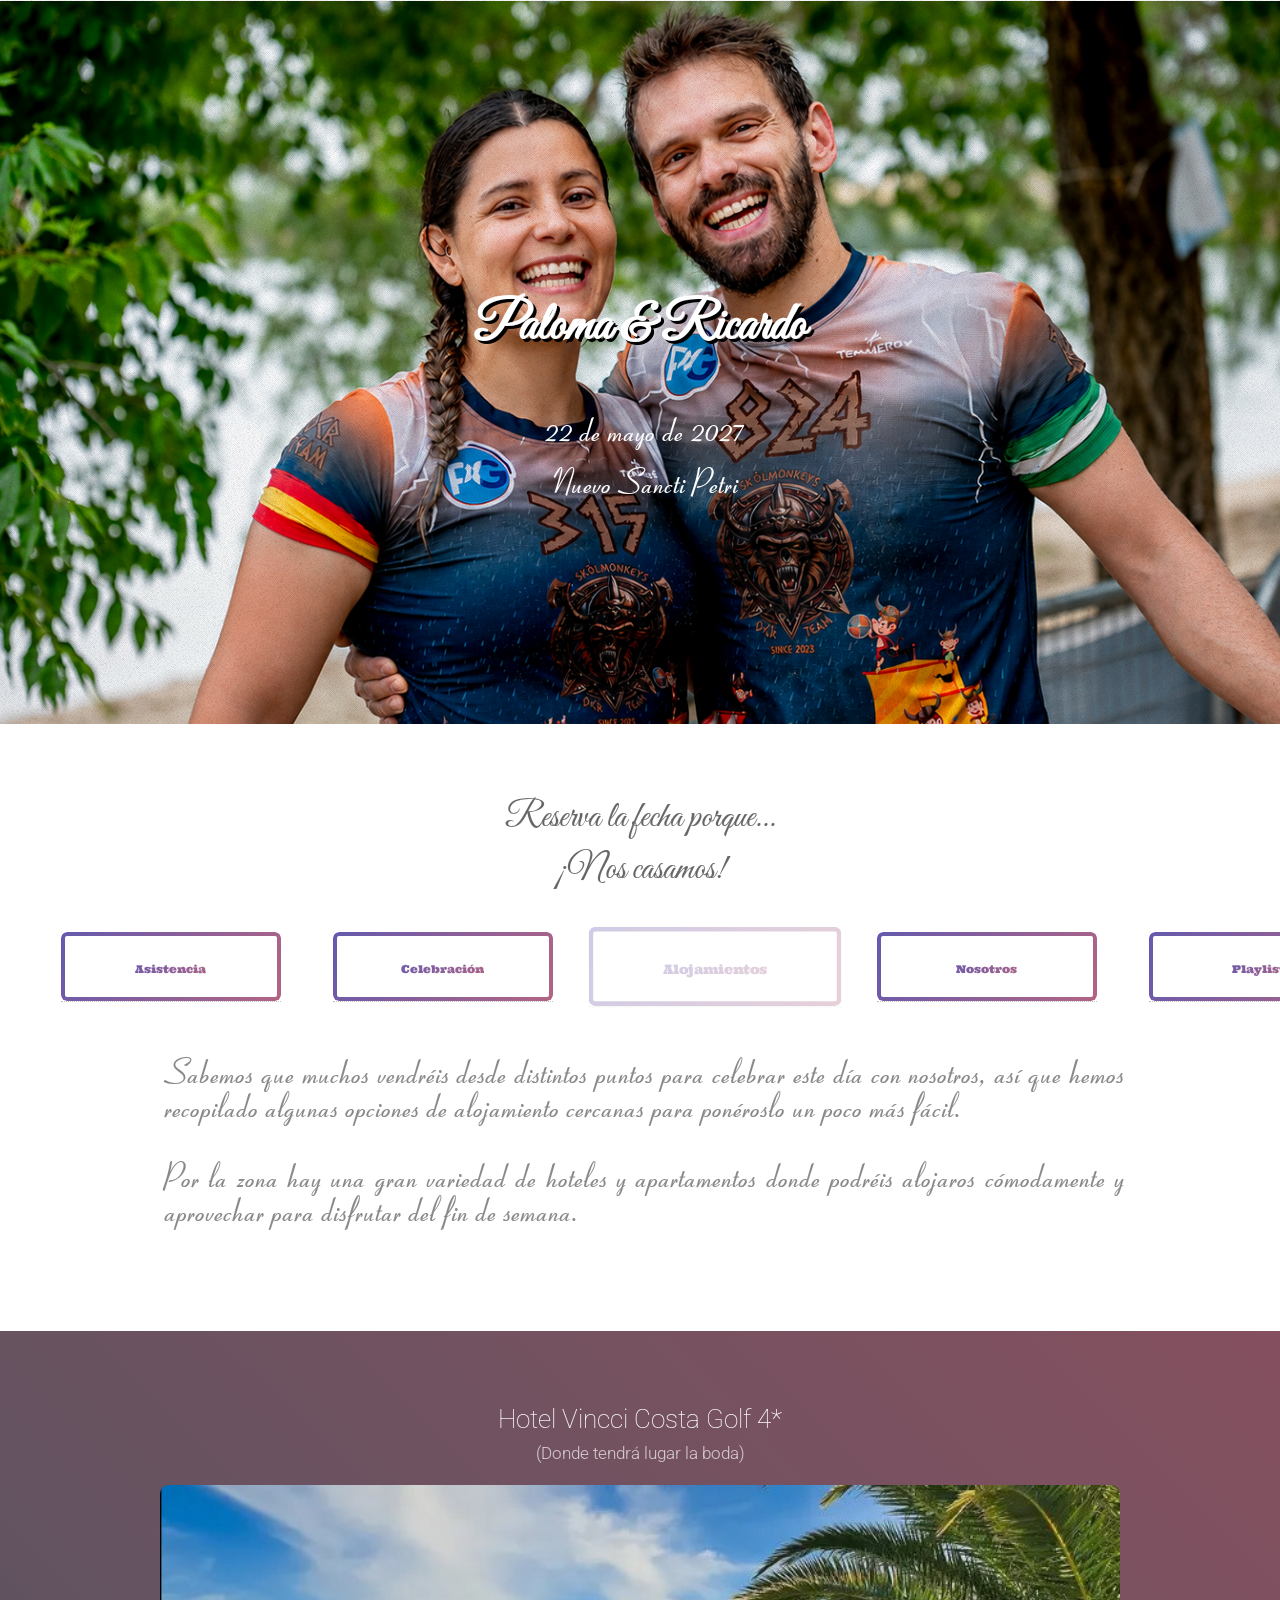
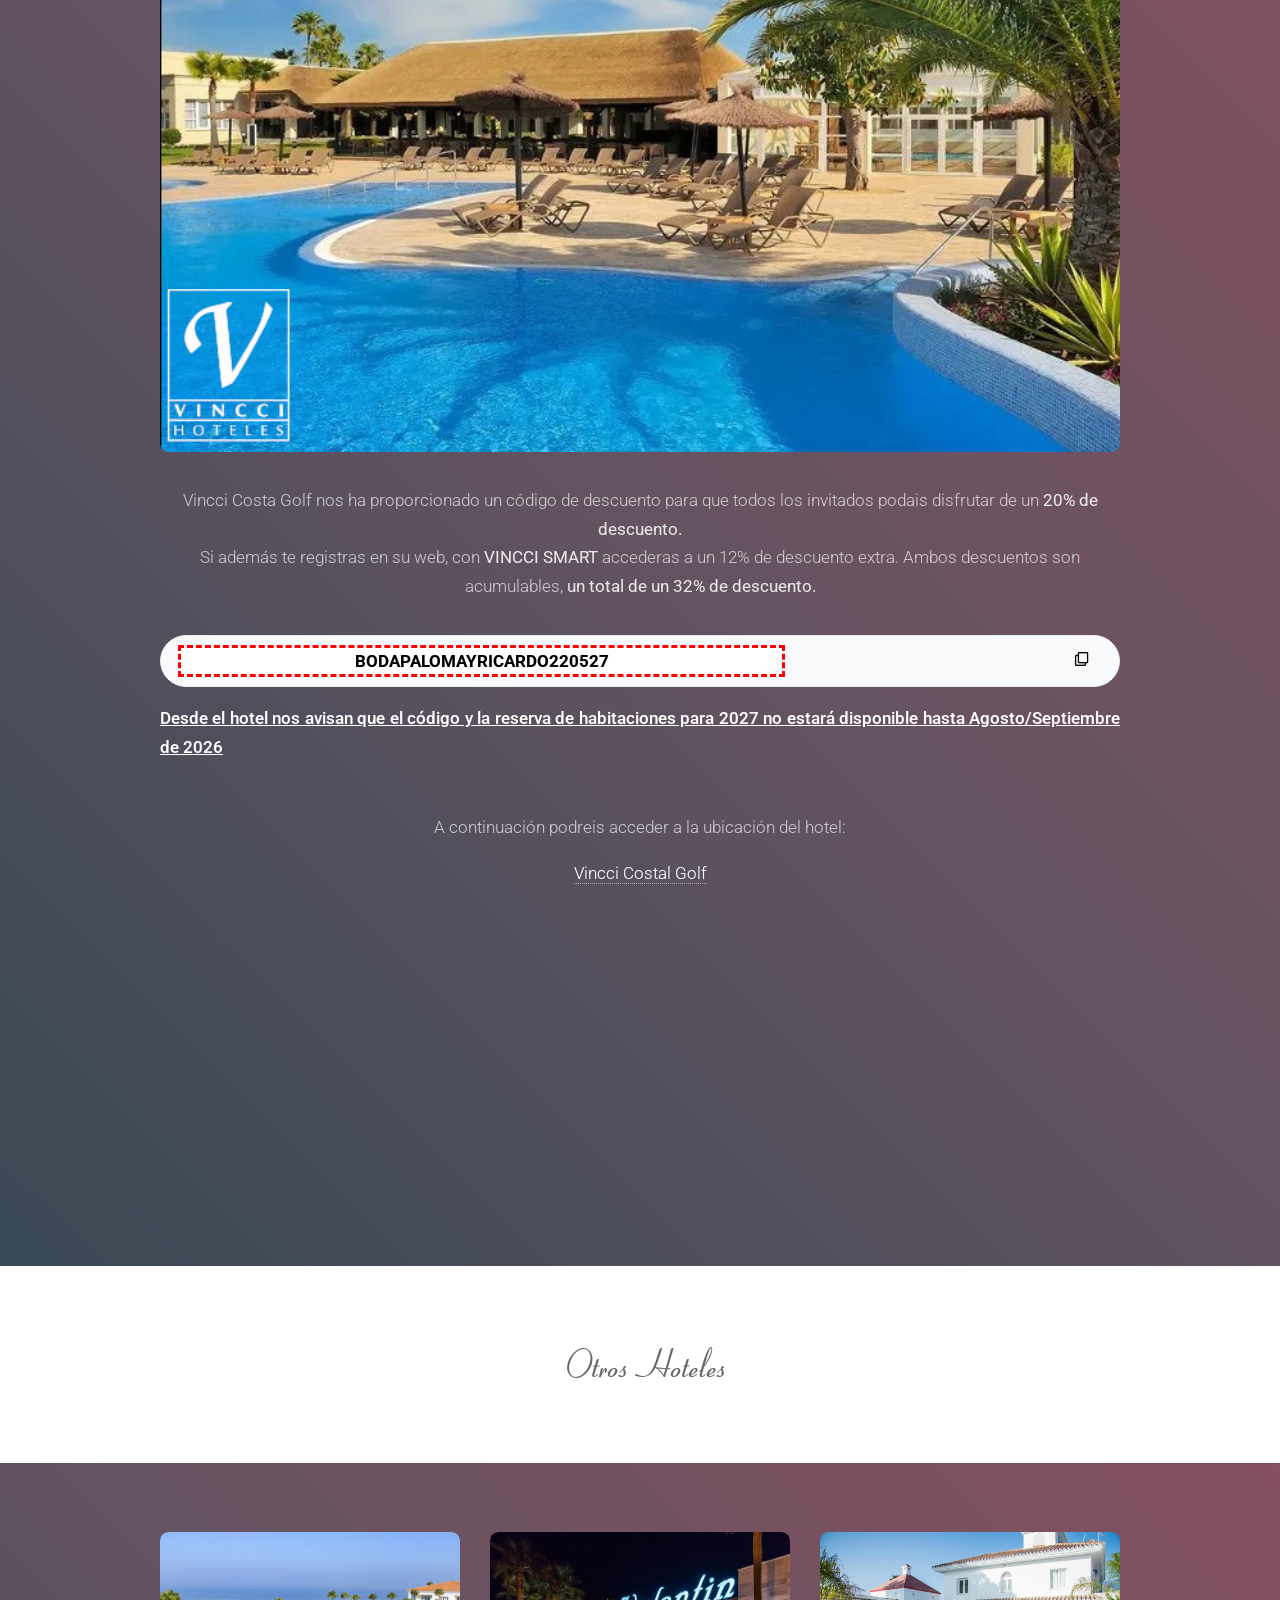
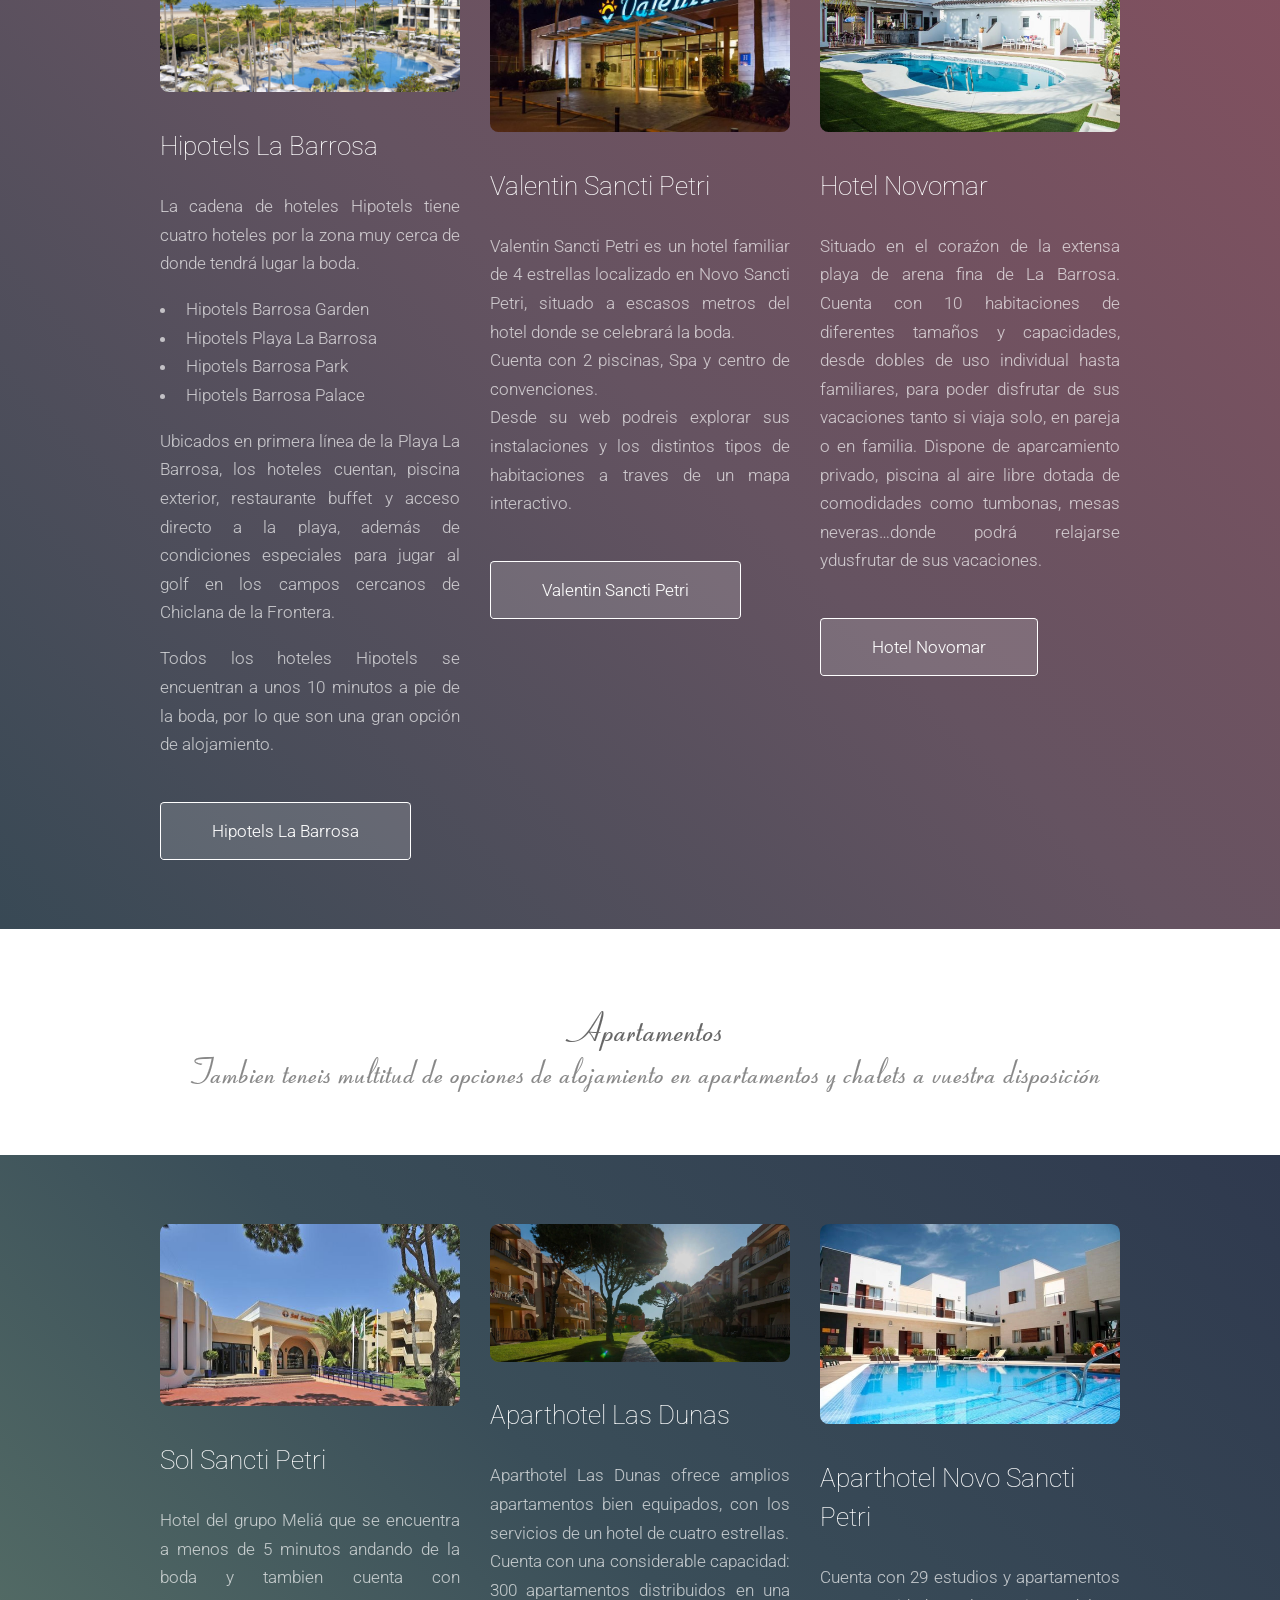
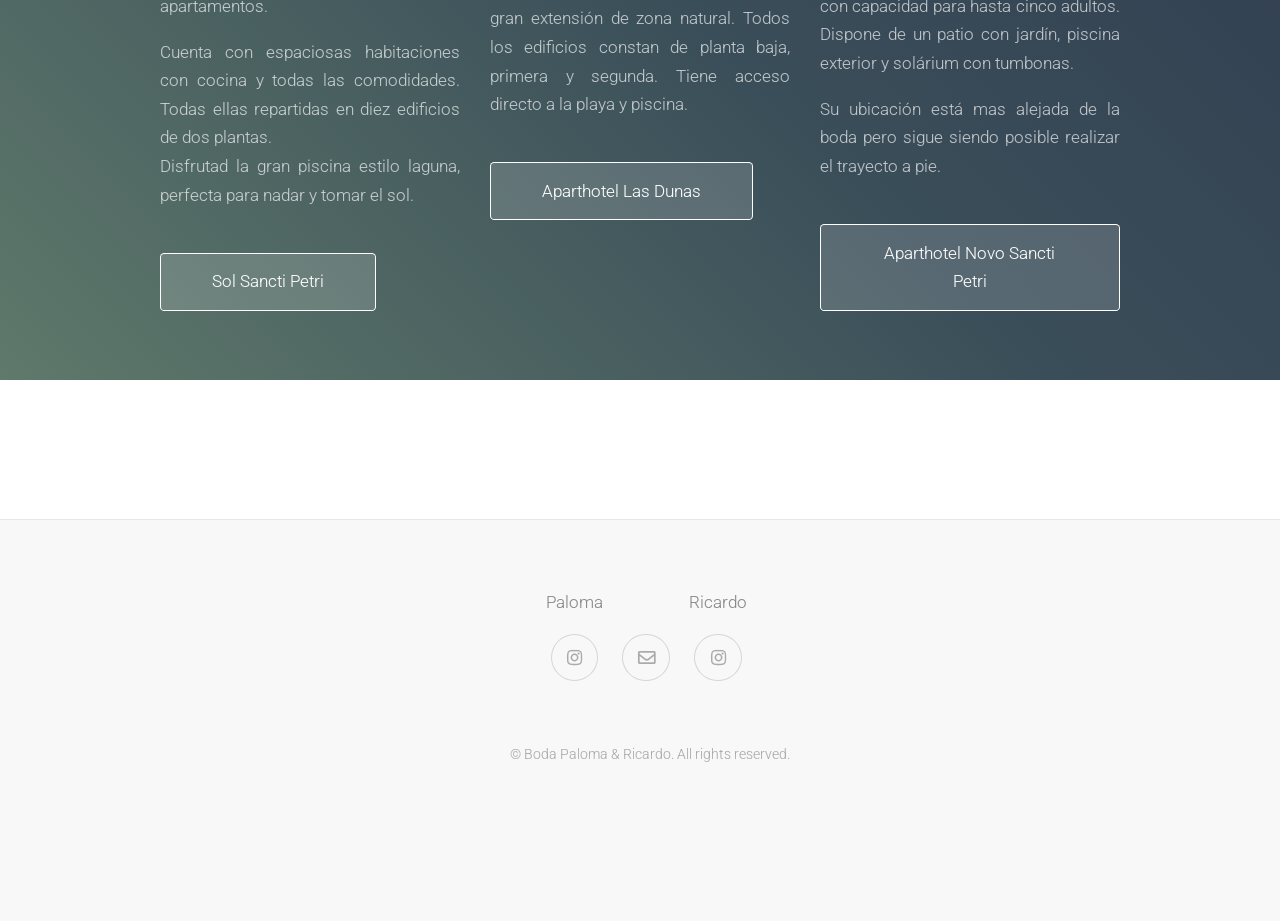
==== commit e96e348c: "Update description Sol apartments" ====
--- a/alojamientos/index.html
+++ b/alojamientos/index.html
@@ -155,7 +155,7 @@
 								<section>
 									<h3>Sol Sancti Petri</h3>
 									<p>Hotel del grupo Meliá que se encuentra a menos de 5 minutos andando de la boda y tambien cuenta con apartamentos.</p>
-									<p>Cuenta con espaciosas habitaciones con todas las comodidades repartidas en diez edificios de dos plantas.<br />
+									<p>Cuenta con espaciosas habitaciones con cocina y todas las comodidades. Todas ellas repartidas en diez edificios de dos plantas.<br />
 										Disfrutad la gran piscina estilo laguna, perfecta para nadar y tomar el sol.</p>
 									<footer>
 										<a href="https://www.melia.com/es/hoteles/espana/cadiz/sol-sancti-petri-apartamentos" class="button scrolly">Sol Sancti Petri</a>
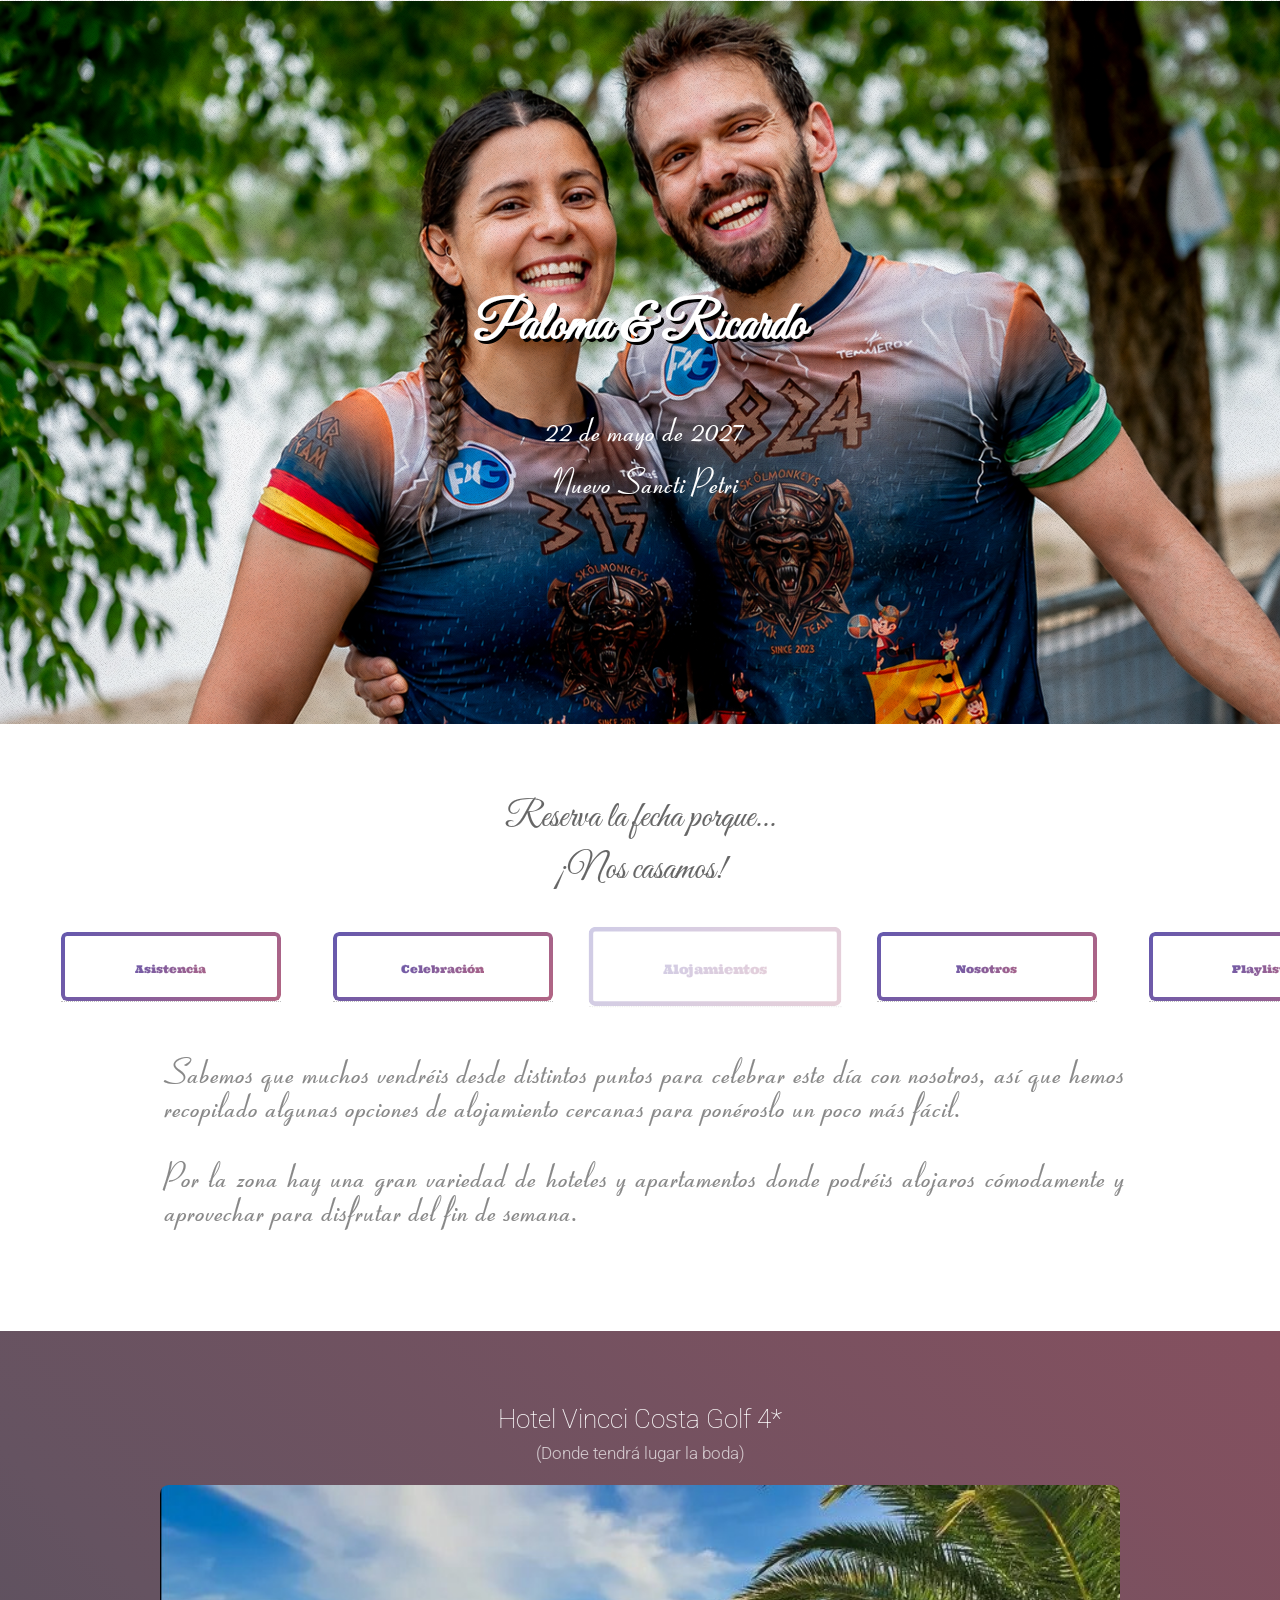
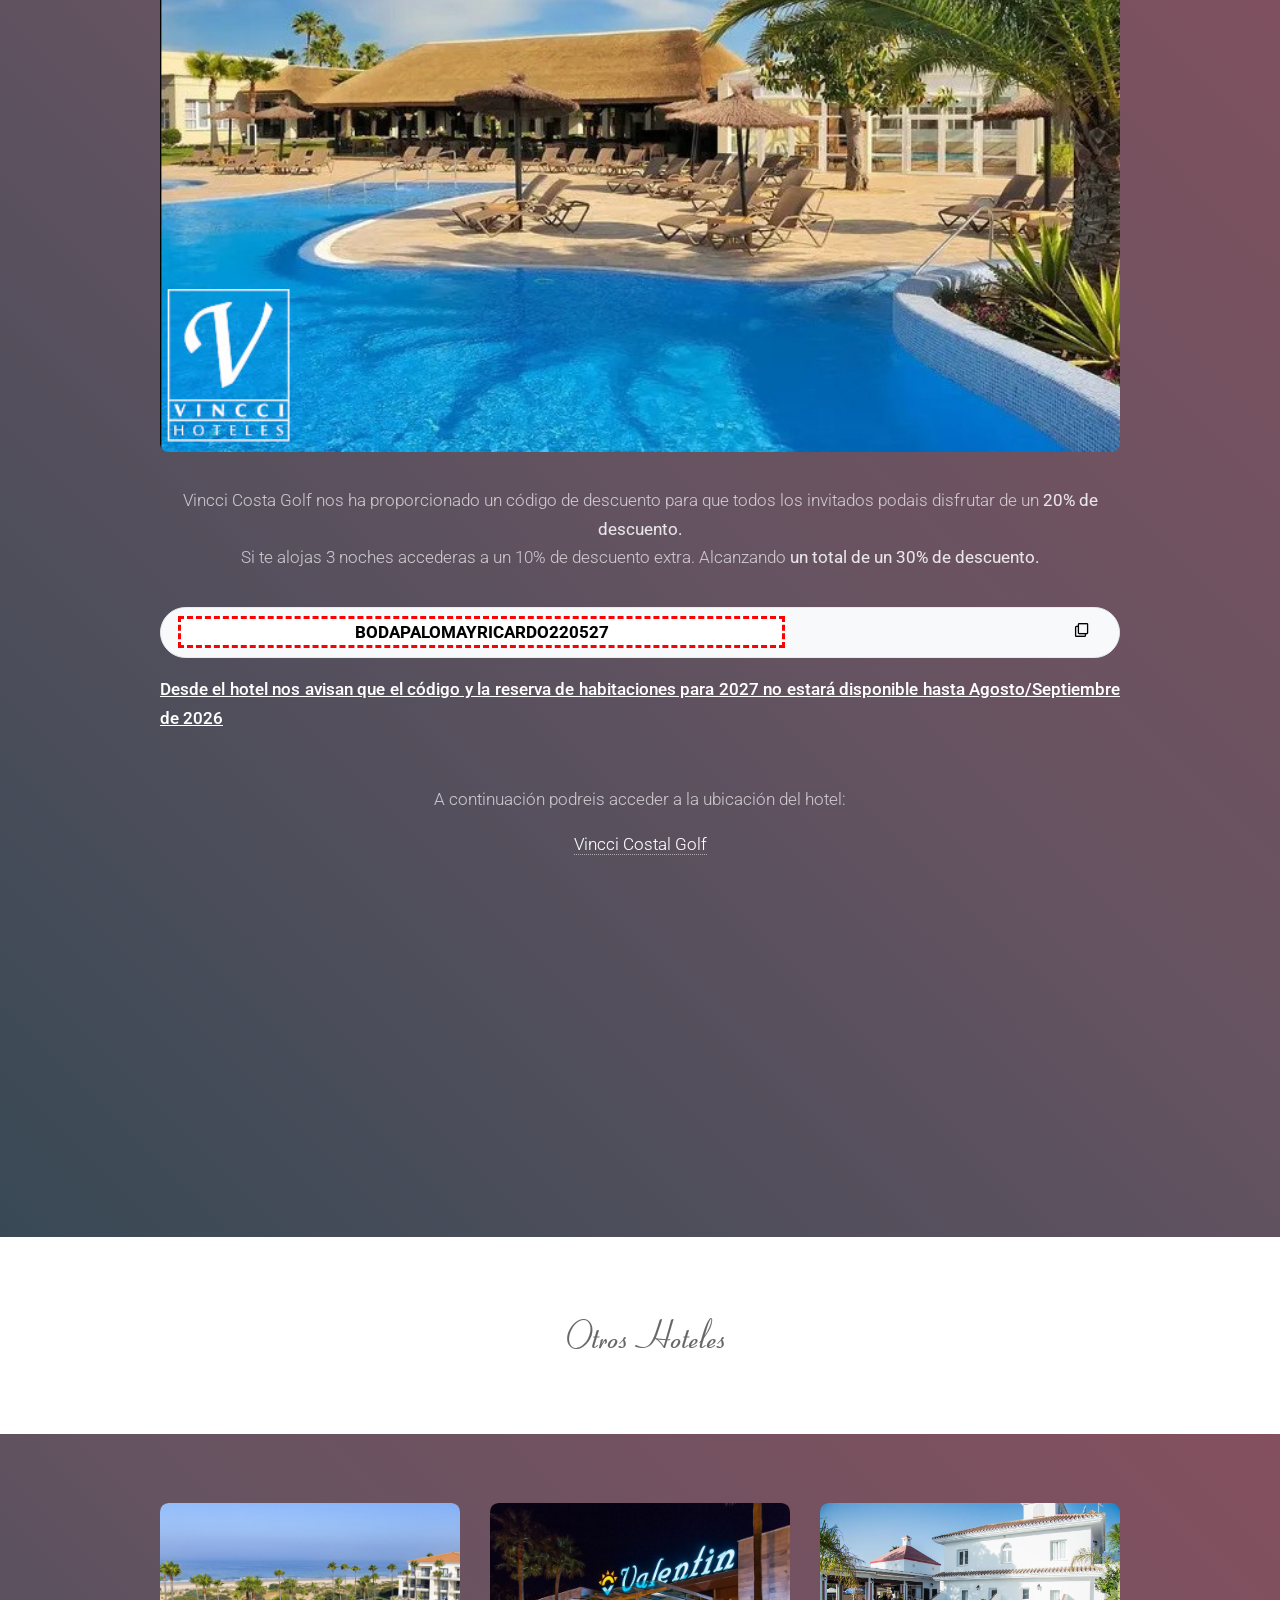
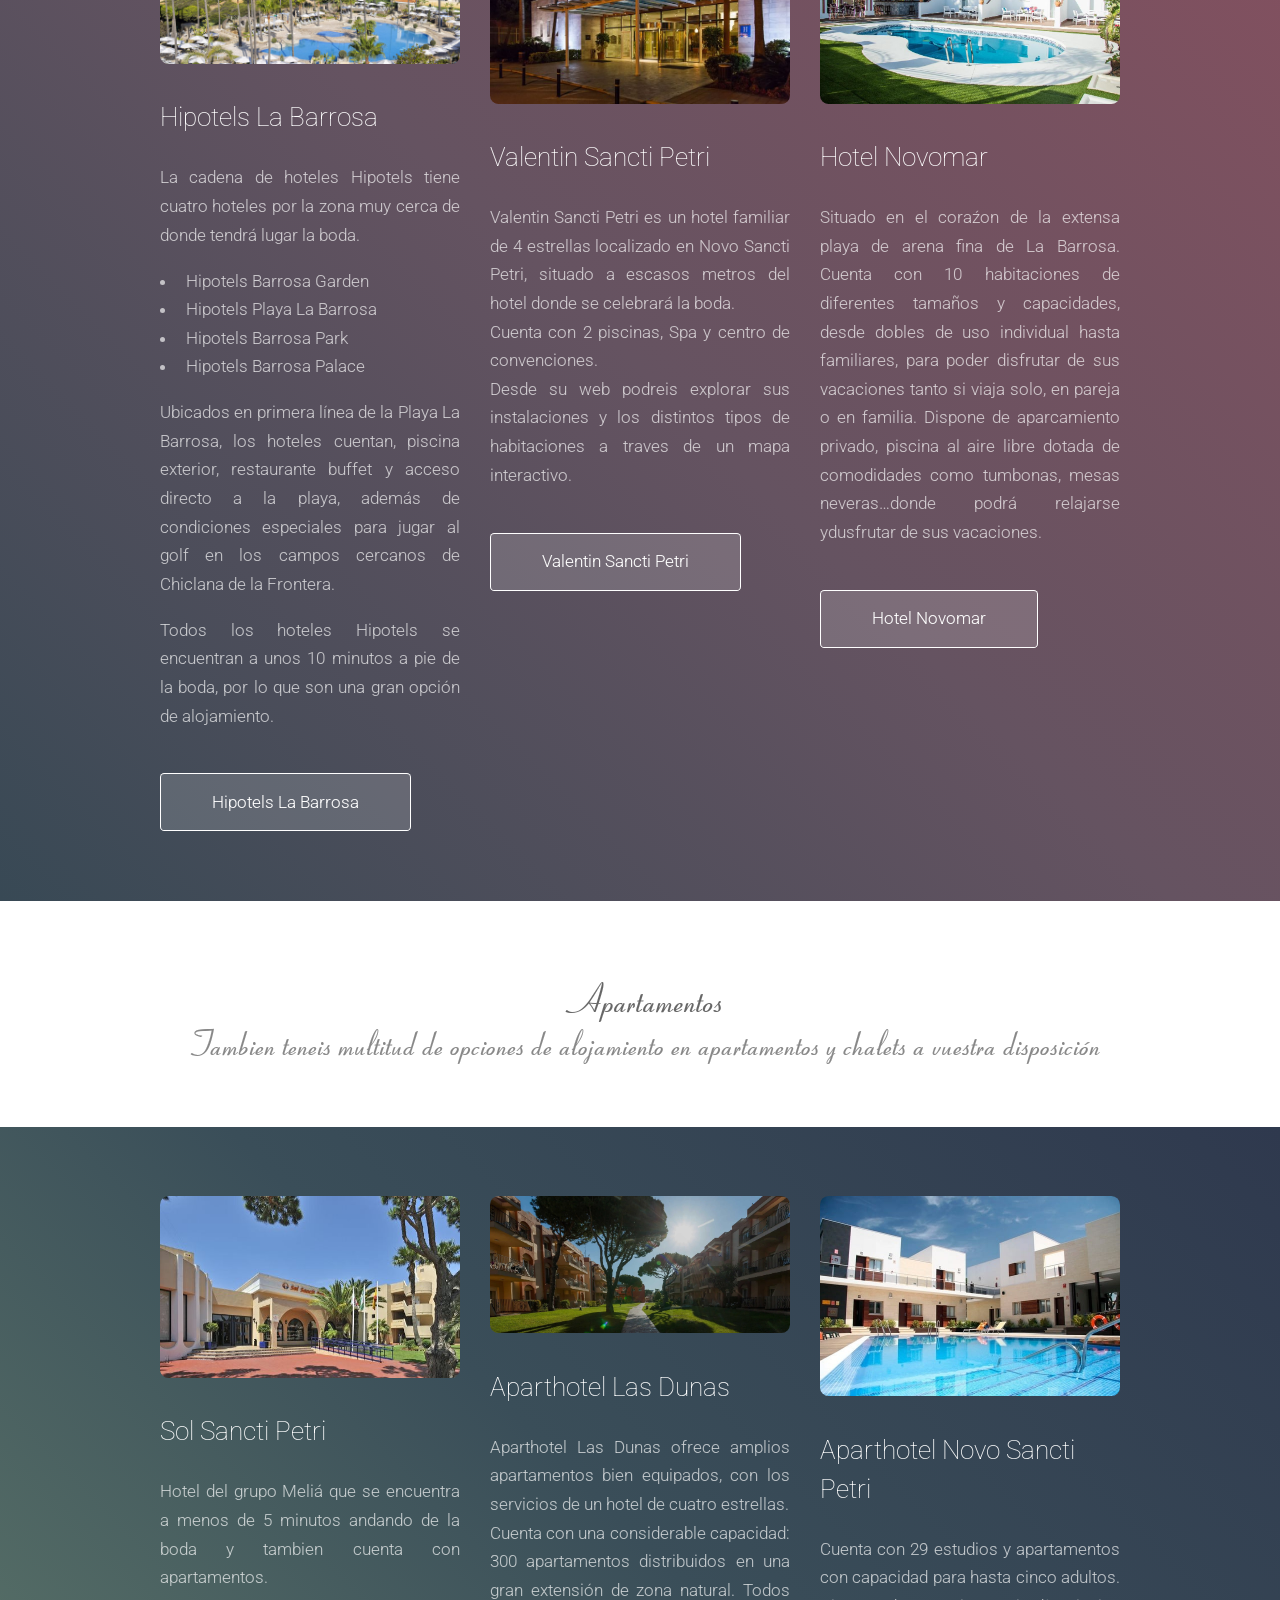
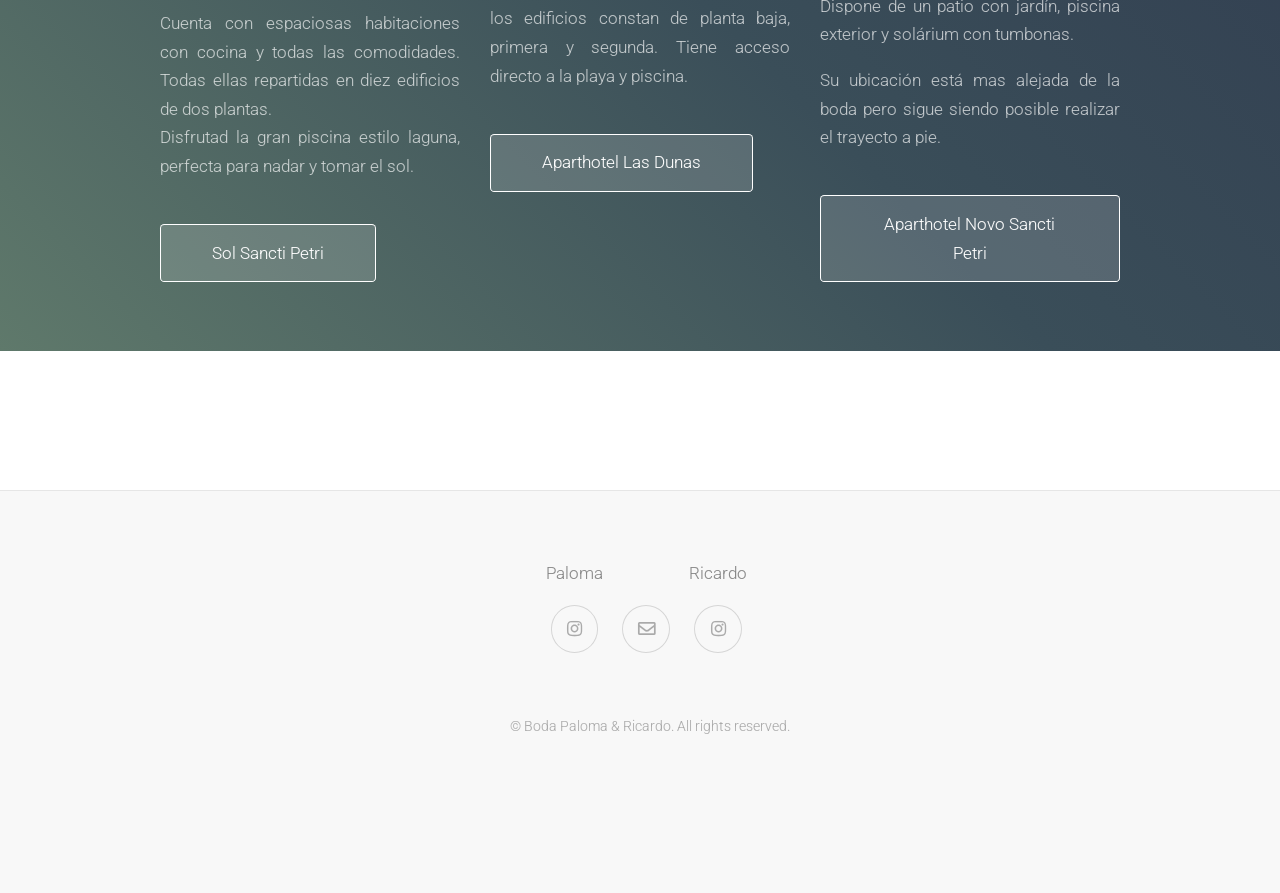
==== commit bb061feb: "Update hotel discount message & Spotify list link 19/10/26" ====
--- a/alojamientos/index.html
+++ b/alojamientos/index.html
@@ -63,7 +63,7 @@
 								<p class="aclaracion">(Donde tendrá lugar la boda)</p>
 								<span class="image featured"><img src="../images/vincci-costa-golf.jpg" alt="" /></span>
 								<p>Vincci Costa Golf nos ha proporcionado un código de descuento para que todos los invitados podais disfrutar de un <strong>20% de descuento.</strong><br />
-									Si además te registras en su web, con <strong>VINCCI SMART</strong> accederas a un 12% de descuento extra. Ambos descuentos son acumulables, <strong>un total de un 32% de descuento.</strong></p>
+									Si te alojas 3 noches accederas a un 10% de descuento extra. Alcanzando <strong>un total de un 30% de descuento.</strong></p>
 								
 								<div class="copiar-cupon">
 									<button id="btnCopiarCupon" onclick="copiarTexto('textoCupon', 'btnCopiarCupon')">
--- a/assets/css/main.css
+++ b/assets/css/main.css
@@ -2929,7 +2929,7 @@
 		}
 
 		.patrocinio h2	{
-			margin: 1em 0 !important;
+			margin: 0.25em 0 !important;
 		}
 
 		.boton {
